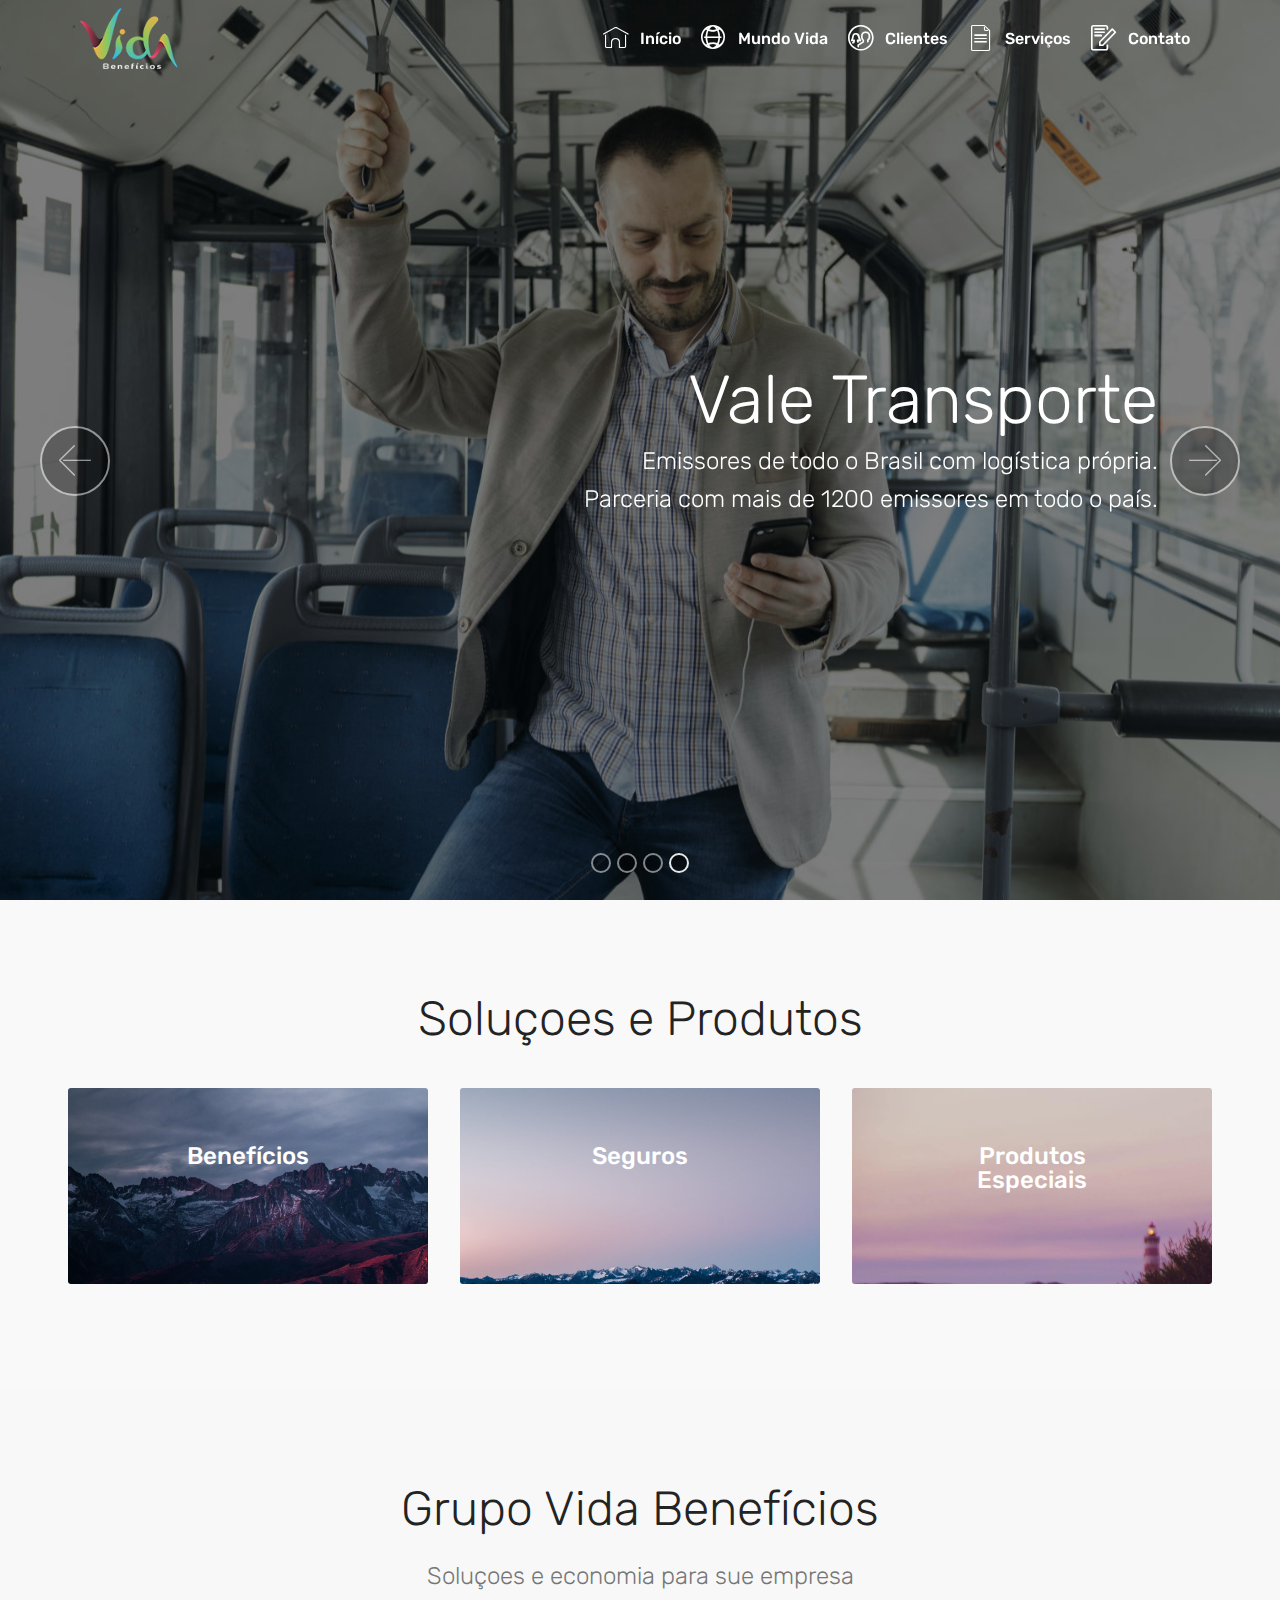
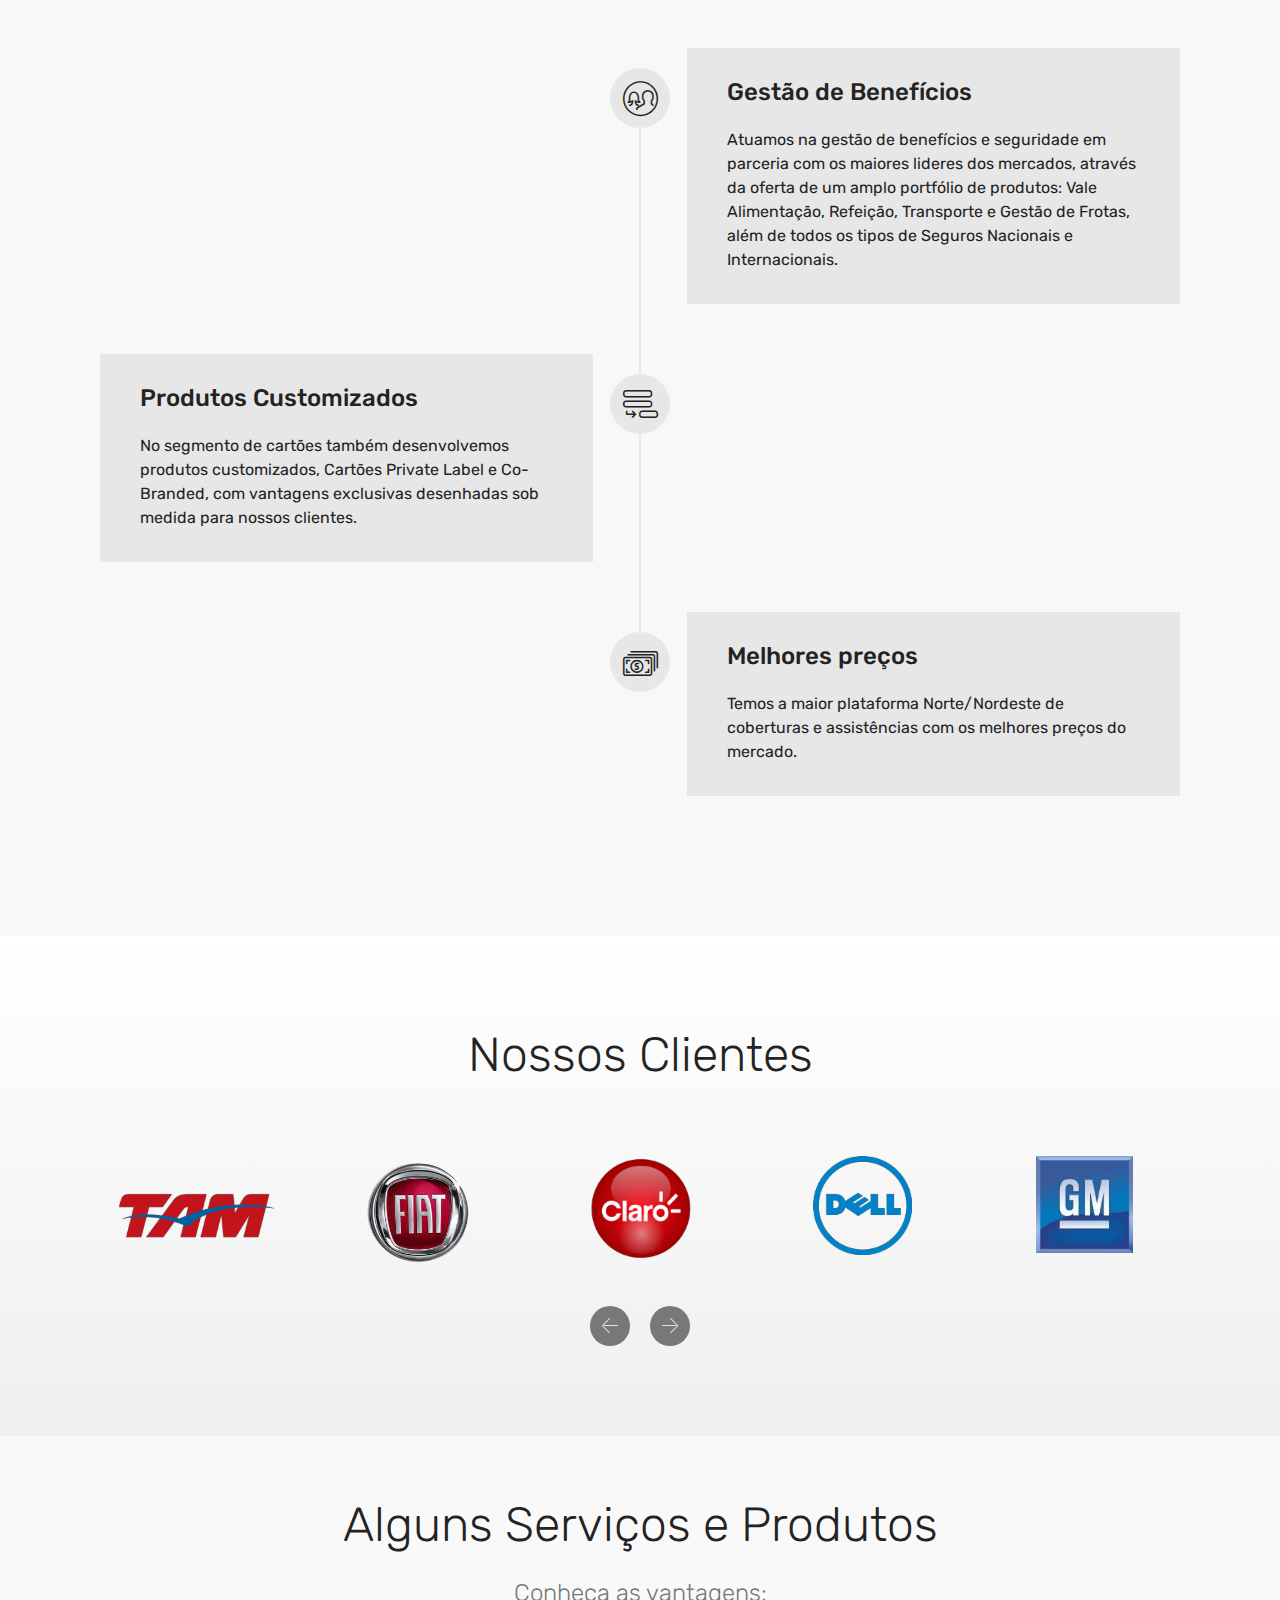
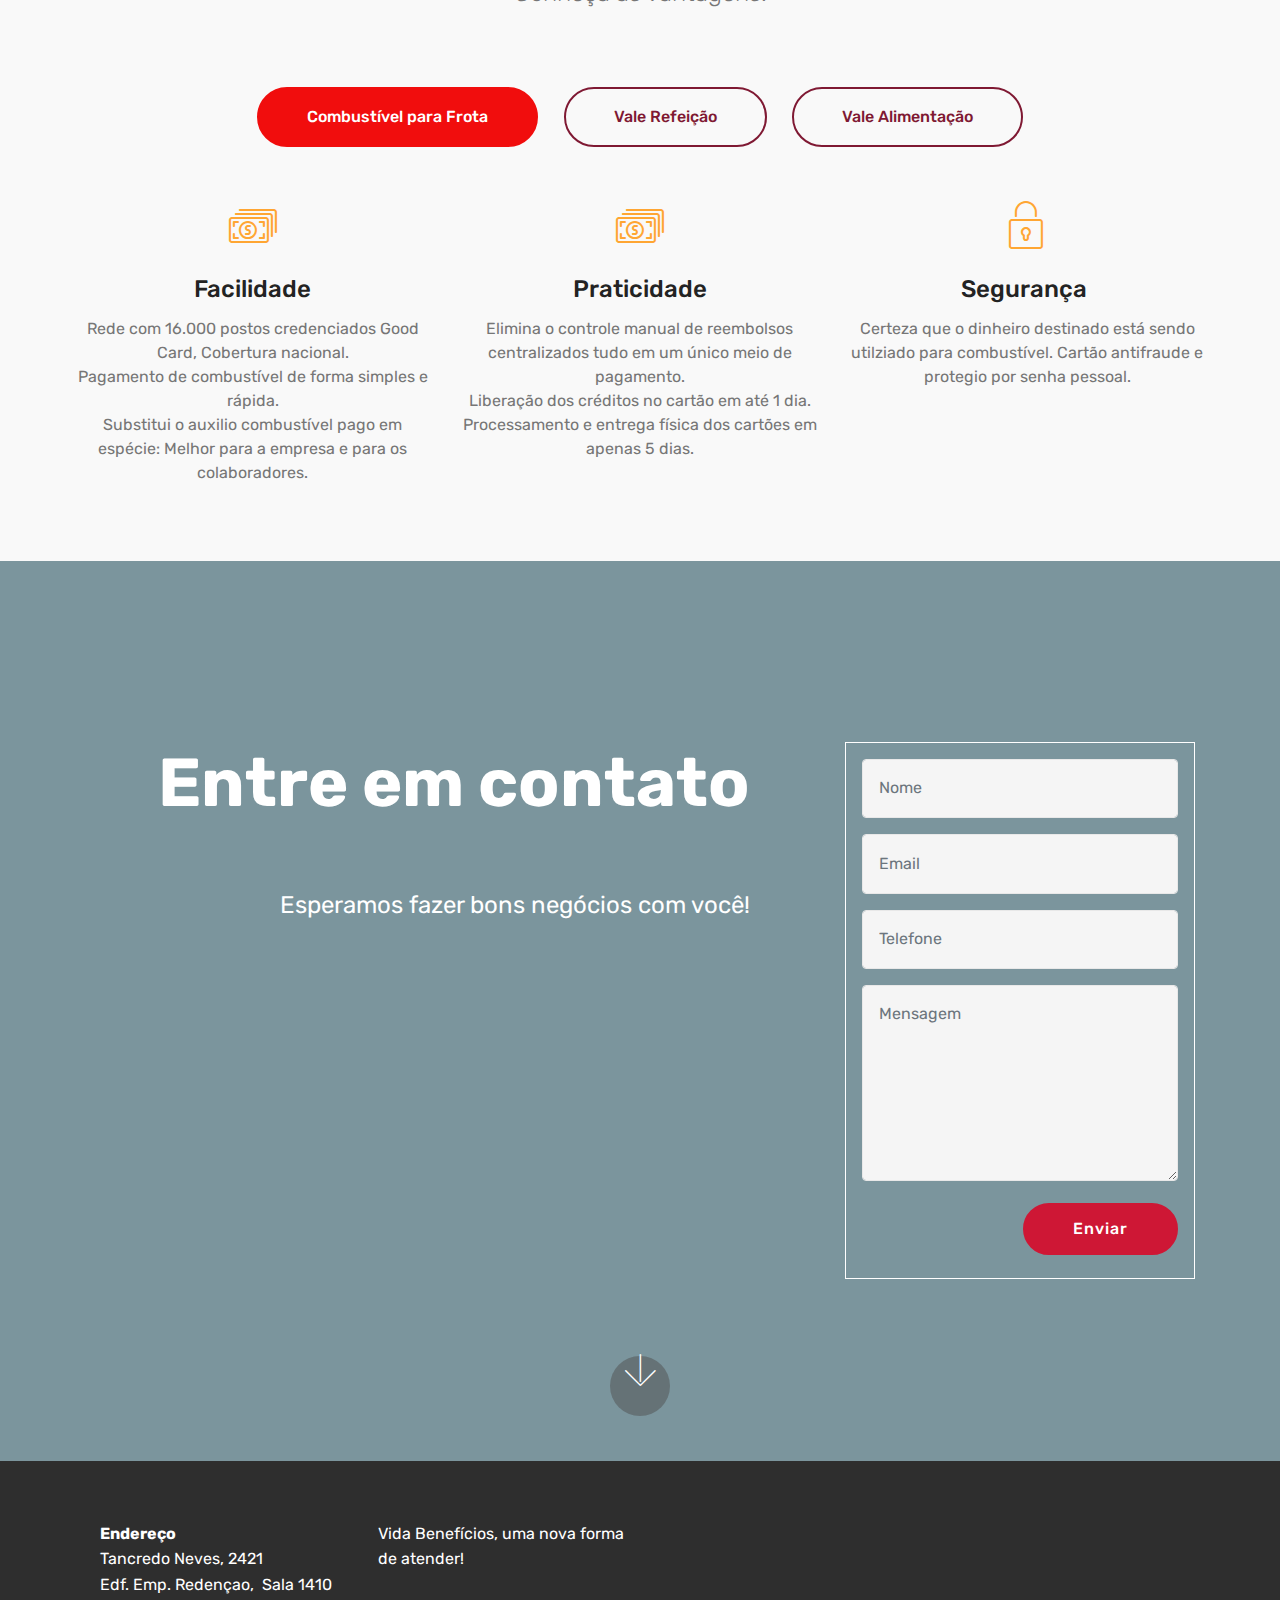
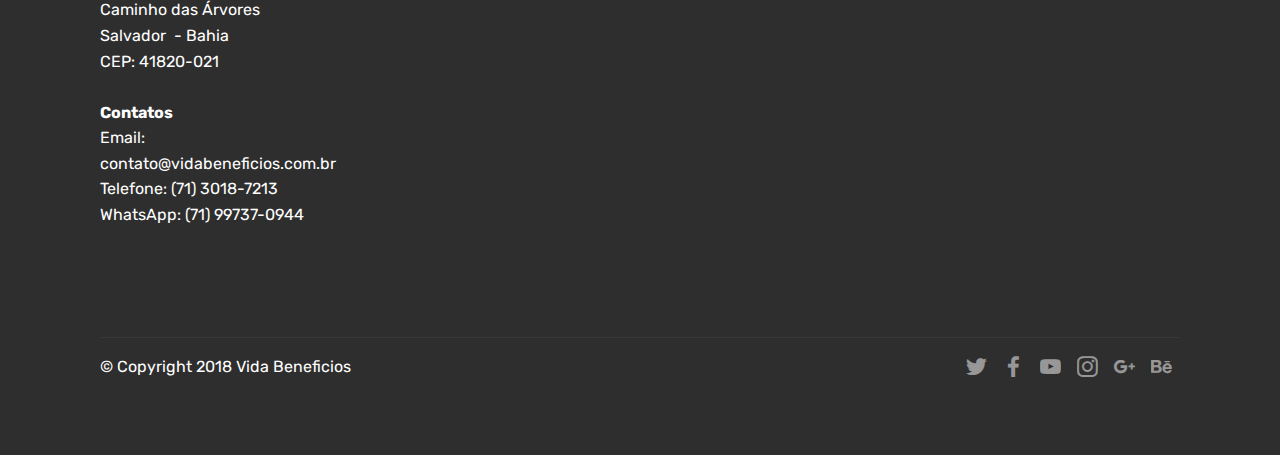
==== index.html @ 00f21906 "Remoção do nome ticket" ====
<!DOCTYPE html>
<html >
<head>
  <meta charset="UTF-8">
  <meta http-equiv="X-UA-Compatible" content="IE=edge">
  <meta name="viewport" content="width=device-width, initial-scale=1, minimum-scale=1">
  <link rel="shortcut icon" href="assets/images/logo-122x75.png" type="image/x-icon">
  <meta name="description" content="">
  <title>Inicio</title>
  <link rel="stylesheet" href="assets/web/assets/icons-bold/icons-bold.css">
  <link rel="stylesheet" href="assets/web/assets/icons/icons.css">
  <link rel="stylesheet" href="assets/tether/tether.min.css">
  <link rel="stylesheet" href="assets/bootstrap/css/bootstrap.min.css">
  <link rel="stylesheet" href="assets/bootstrap/css/bootstrap-grid.min.css">
  <link rel="stylesheet" href="assets/bootstrap/css/bootstrap-reboot.min.css">
  <link rel="stylesheet" href="assets/dropdown/css/style.css">
  <link rel="stylesheet" href="assets/socicon/css/styles.css">
  <link rel="stylesheet" href="assets/theme/css/style.css">
  <link rel="stylesheet" href="assets/css/mbr-additional.css" type="text/css">
  
  
  
</head>
<body>
  <section class="menu cid-qPnY74WoEa" once="menu" id="menu1-e">

    

    <nav class="navbar navbar-expand beta-menu navbar-dropdown align-items-center navbar-fixed-top navbar-toggleable-sm bg-color transparent">
        <button class="navbar-toggler navbar-toggler-right" type="button" data-toggle="collapse" data-target="#navbarSupportedContent" aria-controls="navbarSupportedContent" aria-expanded="false" aria-label="Toggle navigation">
            <div class="hamburger">
                <span></span>
                <span></span>
                <span></span>
                <span></span>
            </div>
        </button>
        <div class="menu-logo">
            <div class="navbar-brand">
                <span class="navbar-logo">
                    <a href="https://www.vidabeneficios.com">
                         <img src="assets/images/logo-122x75.png" alt="Vida Beneficios" title="" style="height: 3.8rem;">
                    </a>
                </span>
                
            </div>
        </div>
        <div class="collapse navbar-collapse" id="navbarSupportedContent">
            <ul class="navbar-nav nav-dropdown nav-right" data-app-modern-menu="true"><li class="nav-item">
                    <a class="nav-link link text-white display-7" href="#top"><span class="mbri-home mbr-iconfont mbr-iconfont-btn"></span>
                        Início</a>
                </li>
                   
                    <li class="nav-item">
                        <a class="nav-link link text-white display-7" href="index.html#features13-q">
                            <span class="mbrib-globe-2 mbr-iconfont mbr-iconfont-btn"></span>
                        Mundo Vida
                        </a>
                    </li>
                        <li class="nav-item">
                            <a class="nav-link link text-white display-7" href="index.html#clients-t">
                                <span class="mbrib-users mbr-iconfont mbr-iconfont-btn"></span>
                                    Clientes
                            </a>
                        </li>
                         <li class="nav-item">
                        <a class="nav-link link text-white display-7" href="index.html#tabs3-x">
                            <span class="mbri-file mbr-iconfont mbr-iconfont-btn"></span>
                                Serviços
                        </a>
                        </li>
                        <li class="nav-item"><a class="nav-link link text-white display-7" href="index.html#header15-k">
                            <span class="mbrib-edit mbr-iconfont mbr-iconfont-btn"></span>
                             Contato</a>
                        </li>
            </ul>
            
        </div>
    </nav>
</section>

<section class="engine"><a href="#">mobile website builder</a></section><section class="carousel slide cid-qRk2TfQdIG" data-interval="false" id="slider1-z">

    

    <div class="full-screen"><div class="mbr-slider slide carousel" data-pause="true" data-keyboard="false" data-ride="carousel" data-interval="4000"><ol class="carousel-indicators"><li data-app-prevent-settings="" data-target="#slider1-z" data-slide-to="0"></li><li data-app-prevent-settings="" data-target="#slider1-z" data-slide-to="1"></li><li data-app-prevent-settings="" data-target="#slider1-z" data-slide-to="2"></li><li data-app-prevent-settings="" data-target="#slider1-z" class=" active" data-slide-to="3"></li></ol><div class="carousel-inner" role="listbox"><div class="carousel-item slider-fullscreen-image" data-bg-video-slide="false" style="background-image: url(assets/images/seguros-2000x1125.jpg);"><div class="container container-slide"><div class="image_wrapper"><div class="mbr-overlay"></div><img src="assets/images/seguros-2000x1125.jpg"><div class="carousel-caption justify-content-center"><div class="col-10 align-right"><h2 class="mbr-fonts-style display-1">Seguros</h2><p class="lead mbr-text mbr-fonts-style display-5">Pessoas e Benefícios entre outros.</p></div></div></div></div></div><div class="carousel-item slider-fullscreen-image" data-bg-video-slide="false" style="background-image: url(assets/images/refeicao-1-2000x1333.jpg);"><div class="container container-slide"><div class="image_wrapper"><div class="mbr-overlay"></div><img src="assets/images/refeicao-1-2000x1333.jpg"><div class="carousel-caption justify-content-center"><div class="col-10 align-right"><h2 class="mbr-fonts-style display-1">Vale Refeição</h2><p class="lead mbr-text mbr-fonts-style display-5">Praticidade e pontualidade<br></p></div></div></div></div></div><div class="carousel-item slider-fullscreen-image" data-bg-video-slide="false" style="background-image: url(assets/images/alimentacao-2-2000x1333.jpg);"><div class="container container-slide"><div class="image_wrapper"><div class="mbr-overlay"></div><img src="assets/images/alimentacao-2-2000x1333.jpg"><div class="carousel-caption justify-content-center"><div class="col-10 align-right"><h2 class="mbr-fonts-style display-1">Vale Alimentação</h2><p class="lead mbr-text mbr-fonts-style display-5">Auxílio para determinar o valor pelo acordo sindical da categoria</p></div></div></div></div></div><div class="carousel-item slider-fullscreen-image active" data-bg-video-slide="false" style="background-image: url(assets/images/transporte-2000x1333.jpg);"><div class="container container-slide"><div class="image_wrapper"><div class="mbr-overlay"></div><img src="assets/images/transporte-2000x1333.jpg"><div class="carousel-caption justify-content-center"><div class="col-10 align-right"><h2 class="mbr-fonts-style display-1">Vale Transporte</h2><p class="lead mbr-text mbr-fonts-style display-5">Emissores de todo o Brasil com logística própria.<br>Parceria com mais de 1200 emissores em todo o país.<br></p></div></div></div></div></div></div><a data-app-prevent-settings="" class="carousel-control carousel-control-prev" role="button" data-slide="prev" href="#slider1-z"><span aria-hidden="true" class="mbri-left mbr-iconfont"></span><span class="sr-only">Previous</span></a><a data-app-prevent-settings="" class="carousel-control carousel-control-next" role="button" data-slide="next" href="#slider1-z"><span aria-hidden="true" class="mbri-right mbr-iconfont"></span><span class="sr-only">Next</span></a></div></div>

</section>

<section class="features13 cid-qQxhM2yJDc" id="features13-q">

    

    
    <div class="container">
        <h2 class="mbr-section-title pb-3 mbr-fonts-style display-2">
            Soluçoes e Produtos</h2>

        <div class="media-container-row container">
            <div class="card col-12 col-md-6 p-5 m-3 align-center col-lg-4">
                <div class="card-img">
                    <img src="assets/images/jumbotron.jpg" alt="Beneficio">
                </div>
                <h4 class="card-title py-2 mbr-fonts-style display-5">
                    Benefícios
                <div><br></div></h4>
                <p class="mbr-text mbr-fonts-style display-7"></p>
            </div>
            <div class="card col-12 col-md-6 p-5 m-3 align-center col-lg-4">
                <div class="card-img">
                    <img src="assets/images/jumbotron2.jpg" alt="Seguros">
                </div>
                <h4 class="card-title py-2 mbr-fonts-style display-5">
                    Seguros
                <div><br></div></h4>
                <p class="mbr-text mbr-fonts-style display-7"></p>
            </div>
            <div class="card col-12 col-md-6 p-5 m-3 align-center col-lg-4">
                <div class="card-img">
                    <img src="assets/images/background5.jpg" alt="Produtos">
                </div>
                <h4 class="card-title py-2 mbr-fonts-style display-5">
                    Produtos
                <div>Especiais</div><div><br></div></h4>
                <p class="mbr-text mbr-fonts-style display-7"></p>
            </div>    
        </div>
</div></section>

<section class="timeline2 cid-qRjELndJXx" id="timeline2-w">

    

    

    <div class="container align-center">
        <h2 class="mbr-section-title pb-3 mbr-fonts-style display-2">Grupo Vida Benefícios</h2>
        <h3 class="mbr-section-subtitle pb-5 mbr-fonts-style display-5">
            Soluçoes e economia para sue empresa</h3>

        <div class="container timelines-container" mbri-timelines="">
            <div class="row timeline-element reverse separline">      
                <span class="iconsBackground">
                    <span class="mbr-iconfont mbri-users"></span>
                </span>          
                <div class="col-xs-12 col-md-6 align-left">
                    <div class="timeline-text-content">
                        <h4 class="mbr-timeline-title pb-3 mbr-fonts-style display-5">
                            Gestão de Benefícios</h4>
                        <p class="mbr-timeline-text mbr-fonts-style display-7">Atuamos na gestão de benefícios e seguridade em parceria com os  maiores lideres dos mercados, através da oferta de um amplo portfólio de produtos: Vale Alimentação, Refeição, Transporte e Gestão de Frotas, além de todos os tipos de Seguros Nacionais e Internacionais.<br></p>
                     </div>
                </div>
            </div>

            <div class="row timeline-element  separline">
                <span class="iconsBackground">
                    <span class="mbr-iconfont mbri-add-submenu"></span>
                </span>
                <div class="col-xs-12 col-md-6 align-left ">
                    <div class="timeline-text-content">
                        <h4 class="mbr-timeline-title pb-3 mbr-fonts-style display-5">
                            Produtos Customizados</h4>
                        <p class="mbr-timeline-text mbr-fonts-style display-7">No segmento de cartões também desenvolvemos produtos customizados,  Cartões Private Label e Co-Branded, com vantagens exclusivas desenhadas sob medida para nossos clientes.<br></p>
                    </div>
                </div>
            </div> 

            <div class="row timeline-element reverse">
                <span class="iconsBackground">
                    <span class="mbr-iconfont mbri-cash"></span>
                </span>
                <div class="col-xs-12 col-md-6 align-left">
                    <div class="timeline-text-content">
                        <h4 class="mbr-timeline-title pb-3 mbr-fonts-style display-5">
                            Melhores preços</h4>      
                        <p class="mbr-timeline-text mbr-fonts-style display-7">Temos a maior plataforma Norte/Nordeste de coberturas e assistências com os melhores preços do mercado.<br></p>
                    </div>
                </div>
            </div>

            

            

            

            

            

            

            

            

            
        </div>
    </div>
</section>

<section class="clients cid-qRjDb5ZYO0" id="clients-t">
      

    
        <div class="container mb-5">
            <div class="media-container-row">
                <div class="col-12 align-center">
                    <h2 class="mbr-section-title pb-3 mbr-fonts-style display-2">
                        Nossos Clientes</h2>
                    <h3 class="mbr-section-subtitle mbr-light mbr-fonts-style display-5"></h3>
                </div>
            </div>
        </div>

    <div class="container">
        <div class="carousel slide" data-ride="carousel" role="listbox">
            <div class="carousel-inner" data-visible="5">
                
                
                
                
                
            <div class="carousel-item ">
                    <div class="media-container-row">
                        <div class="col-md-12">
                            <div class="wrap-img ">
                                <img src="assets/images/tam.png" class="img-responsive clients-img">
                            </div>
                        </div>
                    </div>
                </div><div class="carousel-item ">
                    <div class="media-container-row">
                        <div class="col-md-12">
                            <div class="wrap-img ">
                                <img src="assets/images/fiat.png" class="img-responsive clients-img">
                            </div>
                        </div>
                    </div>
                </div><div class="carousel-item ">
                    <div class="media-container-row">
                        <div class="col-md-12">
                            <div class="wrap-img ">
                                <img src="assets/images/claro.png" class="img-responsive clients-img">
                            </div>
                        </div>
                    </div>
                </div><div class="carousel-item ">
                    <div class="media-container-row">
                        <div class="col-md-12">
                            <div class="wrap-img ">
                                <img src="assets/images/dell.png" class="img-responsive clients-img">
                            </div>
                        </div>
                    </div>
                </div><div class="carousel-item ">
                    <div class="media-container-row">
                        <div class="col-md-12">
                            <div class="wrap-img ">
                                <img src="assets/images/gm.png" class="img-responsive clients-img">
                            </div>
                        </div>
                    </div>
                </div></div>
            <div class="carousel-controls">
                <a data-app-prevent-settings="" class="carousel-control carousel-control-prev" role="button" data-slide="prev">
                    <span aria-hidden="true" class="mbri-left mbr-iconfont"></span>
                    <span class="sr-only">Previous</span>
                </a>
                <a data-app-prevent-settings="" class="carousel-control carousel-control-next" role="button" data-slide="next">
                    <span aria-hidden="true" class="mbri-right mbr-iconfont"></span>
                    <span class="sr-only">Next</span>
                </a>
            </div>
        </div>
    </div>
</section>

<section class="tabs3 cid-qRjL0CGWgd" id="tabs3-x">

    

    

    <div class="container">
        <h2 class="mbr-section-title align-center pb-3 mbr-fonts-style display-2">
           Alguns Serviços e Produtos</h2>
        <h3 class="mbr-section-subtitle  display-5 align-center mbr-light mbr-fonts-style">Conheça as vantagens:</h3>
    </div>
    <div class="container-fluid">
        <div class="row tabcont">
            <ul class="nav nav-tabs pt-3 mt-5" role="tablist">
                <li class="nav-item mbr-fonts-style"><a class="nav-link display-7" role="tab" data-toggle="tab" href="#tabs3-x_tab0" aria-selected="false">Combustível para Frota<br></a></li>
                <li class="nav-item mbr-fonts-style"><a class="nav-link display-7" role="tab" data-toggle="tab" href="#tabs3-x_tab1" aria-selected="false">
                        Vale Refeição</a></li>
                <li class="nav-item mbr-fonts-style"><a class="nav-link active show display-7" role="tab" data-toggle="tab" href="#tabs3-x_tab2" aria-selected="true">
                        Vale Alimentação</a></li>
                
                
                
            </ul>
        </div>
    </div>

    <div class="container">
        <div class="row px-1">
            <div class="tab-content">
                <div id="tab1" class="tab-pane in active mbr-table" role="tabpanel">
                    <div class="row tab-content-row">
                        <div class="col-xs-12 col-md-6 col-lg-4">
                            <div class="card-img ">
                                <span class="mbr-iconfont mbri-cash" style="color: rgb(255, 166, 51);"></span>
                            </div>
                            <h4 class="mbr-element-title  align-center mbr-fonts-style pb-2 display-5">
                                Facilidade
                            </h4>
                            <p class="mbr-section-text  align-center mbr-fonts-style display-7">Rede com 16.000 postos credenciados Good Card, Cobertura nacional.<br>Pagamento de combustível de forma simples e rápida.<br>Substitui o auxilio combustível pago em espécie: Melhor para a empresa e para os colaboradores.</p>
                        </div>

                        <div class="col-xs-12 col-md-6 col-lg-4">
                            <div class="card-img ">
                                <span class="mbr-iconfont mbri-cash" style="color: rgb(255, 166, 51);"></span>
                            </div>
                            <h4 class="mbr-element-title  align-center mbr-fonts-style pb-2 display-5">
                                Praticidade
                            </h4>
                            <p class="mbr-section-text  align-center mbr-fonts-style display-7">Elimina o controle manual de reembolsos centralizados tudo em um único meio de pagamento.<br>Liberação dos créditos no cartão em até 1 dia.<br>Processamento e entrega física dos cartões em apenas 5 dias.</p>
                        </div>

                        <div class="col-xs-12 col-md-6 col-lg-4">
                            <div class="card-img ">
                                <span class="mbr-iconfont mbri-lock" style="color: rgb(255, 166, 51);"></span>
                            </div>
                            <h4 class="mbr-element-title  align-center mbr-fonts-style pb-2 display-5">Segurança&nbsp;</h4>
                            <p class="mbr-section-text  align-center mbr-fonts-style display-7">
                                Certeza que o dinheiro destinado está sendo utilziado para combustível. Cartão antifraude e protegio por senha pessoal.
                            </p>
                        </div>

                        
                    </div>
                </div>

                <div id="tab2" class="tab-pane  mbr-table" role="tabpanel">
                    <div class="row tab-content-row">
                        <div class="col-xs-12 col-md-6 col-lg-4">
                            <div class="card-img ">
                                <span class="mbr-iconfont mbrib-globe-2" style="color: rgb(204, 41, 82);"></span>
                            </div>
                            <h4 class="mbr-element-title  align-center mbr-fonts-style pb-2 display-5">Maior cobertura</h4>
                            <p class="mbr-section-text  align-center mbr-fonts-style display-7">Ampla rede credenciada da Ticket: em 97% das cidades do Brasil<br></p>
                        </div>

                        <div class="col-xs-12 col-md-6 col-lg-4">
                            <div class="card-img ">
                                <span class="mbr-iconfont mbri-edit" style="color: rgb(204, 41, 82);"></span>
                            </div>
                            <h4 class="mbr-element-title  align-center mbr-fonts-style pb-2 display-5">
                                Controle</h4>
                            <p class="mbr-section-text  align-center mbr-fonts-style display-7">Total controle dos créditos<br>Benefícios do PAT (Redução de até 4% do IR PJ, regime de lucro real)<br></p>
                        </div>

                        <div class="col-xs-12 col-md-6 col-lg-4">
                            <div class="card-img ">
                                <span class="mbr-iconfont mbri-magic-stick" style="color: rgb(204, 41, 82);"></span>
                            </div>
                            <h4 class="mbr-element-title  align-center mbr-fonts-style pb-2 display-5">Praticidade&nbsp;</h4>
                            <p class="mbr-section-text  align-center mbr-fonts-style display-7">Praticidade e pontualidade.<br>Agilidade e segurança.<br><br></p>
                        </div>

                        
                    </div>
                </div>

                <div id="tab3" class="tab-pane  mbr-table" role="tabpanel">
                    <div class="row tab-content-row">
                        <div class="col-xs-12 col-md-6 col-lg-4">
                            <div class="card-img ">
                                <span class="mbr-iconfont mbrib-globe" style="color: rgb(6, 169, 19);"></span>
                            </div>
                            <h4 class="mbr-element-title  align-center mbr-fonts-style pb-2 display-5">Rede Nacional</h4>
                            <p class="mbr-section-text  align-center mbr-fonts-style display-7">Rede nacional da Ticket com 97% de aceitação no Brasil.<br></p>
                        </div>

                        <div class="col-xs-12 col-md-6 col-lg-4">
                            <div class="card-img ">
                                <span class="mbr-iconfont mbri-success" style="color: rgb(6, 169, 19);"></span>
                            </div>
                            <h4 class="mbr-element-title  align-center mbr-fonts-style pb-2 display-5">
                                Simplicidade
                            </h4>
                            <p class="mbr-section-text  align-center mbr-fonts-style display-7">Simplicidade para solicitar o cartão no Portal VB.<br>Valor mensal de acordo com a necessidade da empresa<br></p>
                        </div>

                        <div class="col-xs-12 col-md-6 col-lg-4">
                            <div class="card-img ">
                                <span class="mbr-iconfont mbri-sale" style="color: rgb(6, 169, 19);"></span>
                            </div>
                            <h4 class="mbr-element-title  align-center mbr-fonts-style pb-2 display-5">
                                Liberdade e Economia</h4>
                            <p class="mbr-section-text  align-center mbr-fonts-style display-7">Liberdade de escolha de acordo com as preferências.<br>Economia com impostos e logística de cestas básicas<br></p>
                        </div>

                        
                    </div>
                </div>

                <div id="tab4" class="tab-pane  mbr-table" role="tabpanel">
                    <div class="row tab-content-row">
                        <div class="col-xs-12 col-md-6 col-lg-4">
                            <div class="card-img ">
                                <span class="mbri-responsive mbr-iconfont"></span>
                            </div>
                            <h4 class="mbr-element-title  align-center mbr-fonts-style pb-2 display-5">
                                MOBILE FRIENDLY
                            </h4>
                            <p class="mbr-section-text  align-center mbr-fonts-style display-7">
                            </p>
                        </div>

                        <div class="col-xs-12 col-md-6 col-lg-4">
                            <div class="card-img ">
                                <span class="mbri-responsive mbr-iconfont"></span>
                            </div>
                            <h4 class="mbr-element-title  align-center mbr-fonts-style pb-2 display-5">
                                MOBILE FRIENDLY
                            </h4>
                            <p class="mbr-section-text  align-center mbr-fonts-style display-7">
                            </p>
                        </div>

                        <div class="col-xs-12 col-md-6 col-lg-4">
                            <div class="card-img ">
                                <span class="mbri-responsive mbr-iconfont"></span>
                            </div>
                            <h4 class="mbr-element-title  align-center mbr-fonts-style pb-2 display-5">
                                MOBILE FRIENDLY
                            </h4>
                            <p class="mbr-section-text  align-center mbr-fonts-style display-7">
                            </p>
                        </div>

                        
                    </div>
                </div>

                <div id="tab5" class="tab-pane  mbr-table" role="tabpanel">
                    <div class="row tab-content-row">
                        <div class="col-xs-12 col-md-6 col-lg-4">
                            <div class="card-img ">
                                <span class="mbri-bootstrap mbr-iconfont"></span>
                            </div>
                            <h4 class="mbr-element-title  align-center mbr-fonts-style pb-2 display-5">
                                IT'S EASY AND SIMPLE
                            </h4>
                            <p class="mbr-section-text  align-center mbr-fonts-style display-7">
                            </p>
                        </div>

                        <div class="col-xs-12 col-md-6 col-lg-4">
                            <div class="card-img ">
                                <span class="mbri-bootstrap mbr-iconfont"></span>
                            </div>
                            <h4 class="mbr-element-title  align-center mbr-fonts-style pb-2 display-5">
                                IT'S EASY AND SIMPLE
                            </h4>
                            <p class="mbr-section-text  align-center mbr-fonts-style display-7">
                            </p>
                        </div>

                        <div class="col-xs-12 col-md-6 col-lg-4">
                            <div class="card-img ">
                                <span class="mbri-bootstrap mbr-iconfont"></span>
                            </div>
                            <h4 class="mbr-element-title  align-center mbr-fonts-style pb-2 display-5">
                                IT'S EASY AND SIMPLE
                            </h4>
                            <p class="mbr-section-text  align-center mbr-fonts-style display-7">
                            </p>
                        </div>

                        
                    </div>
                </div>

                <div id="tab6" class="tab-pane  mbr-table" role="tabpanel">
                    <div class="row tab-content-row">
                        <div class="col-xs-12 col-md-6 col-lg-4">
                            <div class="card-img ">
                                <span class="mbri-extension mbr-iconfont"></span>
                            </div>
                            <h4 class="mbr-element-title  align-center mbr-fonts-style pb-2 display-5">
                                TRENDY WEBSITE BLOCKS
                            </h4>
                            <p class="mbr-section-text  align-center mbr-fonts-style display-7">
                            </p>
                        </div>

                        <div class="col-xs-12 col-md-6 col-lg-4">
                            <div class="card-img ">
                                <span class="mbri-extension mbr-iconfont"></span>
                            </div>
                            <h4 class="mbr-element-title  align-center mbr-fonts-style pb-2 display-5">
                                TRENDY WEBSITE BLOCKS
                            </h4>
                            <p class="mbr-section-text  align-center mbr-fonts-style display-7">
                            </p>
                        </div>

                        <div class="col-xs-12 col-md-6 col-lg-4">
                            <div class="card-img ">
                                <span class="mbri-extension mbr-iconfont"></span>
                            </div>
                            <h4 class="mbr-element-title  align-center mbr-fonts-style pb-2 display-5">
                                TRENDY WEBSITE BLOCKS
                            </h4>
                            <p class="mbr-section-text  align-center mbr-fonts-style display-7">

                            </p>
                        </div>

                        
                    </div>
                </div>
            </div>
        </div>
    </div>
</section>

<section class="cid-qQwwdHPAoP mbr-fullscreen mbr-parallax-background" id="header15-k">

    

    <div class="mbr-overlay" style="opacity: 0.5; background-color: rgb(7, 59, 76);"></div>

    <div class="container align-right">
<div class="row">
    <div class="mbr-white col-lg-8 col-md-7 content-container">
        <h1 class="mbr-section-title mbr-bold pb-3 mbr-fonts-style display-1">
            Entre em contato</h1>
        <p class="mbr-text pb-3 mbr-fonts-style display-5"><br>Esperamos fazer bons negócios com você!</p>
    </div>
    <div class="col-lg-4 col-md-5">
    <div class="form-container">
        <div class="media-container-column" data-form-type="formoid">
            <div data-form-alert="" hidden="" class="align-center">Obrigado por preencher o formulário!</div>
            <form class="mbr-form" action="https://vidabeneficios.com.br" method="post" data-form-title="Vida Beneficios Form"><input type="hidden" name="email" data-form-email="true" value="DpchX6f7ASmWpbLEkkHXcbRr88u2IjInnM48CIx/X1NZKWbzacIngFJFgMNvlPanppEsogp63wWlE4p5gF1heLyg+1ru3loF5JCnd3ah8iB8CYbkJFl2FQw4HRWTO69s" data-form-field="Email">
                <div data-for="name">
                    <div class="form-group">
                        <input type="text" class="form-control px-3" name="name" data-form-field="Name" placeholder="Nome" required="" id="name-header15-k">
                    </div>
                </div>
                <div data-for="email">
                    <div class="form-group">
                        <input type="email" class="form-control px-3" name="email" data-form-field="Email" placeholder="Email" required="" id="email-header15-k">
                    </div>
                </div>
                <div data-for="phone">
                    <div class="form-group">
                        <input type="tel" class="form-control px-3" name="phone" data-form-field="Phone" placeholder="Telefone" id="phone-header15-k">
                    </div>
                </div>
                <div class="form-group" data-for="message">
                    <textarea type="text" class="form-control px-3" name="message" rows="7" placeholder="Mensagem" data-form-field="Message" id="message-header15-k"></textarea>
                </div>
                <span class="input-group-btn"><button href="" type="submit" class="btn btn-secondary btn-form display-4">Enviar</button></span>
            </form>
        </div>
    </div>
    </div>
</div>
    </div>
    <div class="mbr-arrow hidden-sm-down" aria-hidden="true">
        <a href="#next">
            <i class="mbri-down mbr-iconfont"></i>
        </a>
    </div>
</section>

<section class="cid-qQxegfPZru" id="footer2-p">

    <div class="container">
        <div class="media-container-row content mbr-white">
            <div class="col-12 col-md-3 mbr-fonts-style display-7">
                <p class="mbr-text"><strong>Endereço</strong><br>Tancredo Neves, 2421<br>Edf. Emp. Redençao, &nbsp;Sala 1410<br>Caminho das Árvores<br>Salvador &nbsp;- Bahia<br>CEP: 41820-021 &nbsp; &nbsp; &nbsp; &nbsp; &nbsp; &nbsp; &nbsp; &nbsp; &nbsp; &nbsp; &nbsp;<br><br><strong>Contatos</strong><br>Email: contato@vidabeneficios.com.br Telefone: (71) 3018-7213 &nbsp; &nbsp; &nbsp; &nbsp; &nbsp; &nbsp; &nbsp; &nbsp;&nbsp;<br>WhatsApp: (71) 99737-0944</p>
            </div>
            <div class="col-12 col-md-3 mbr-fonts-style display-7">
                <p class="mbr-text">Vida Benefícios, uma nova forma de atender!</p>
            </div>
            <div class="col-12 col-md-6">
                <div class="google-map"><iframe frameborder="0" style="border:0" src="https://www.google.com/maps/embed/v1/place?key=AIzaSyA0Dx_boXQiwvdz8sJHoYeZNVTdoWONYkU&amp;q=place_id:ChIJG4_1vhobFgcRNI5hrfa5WrQ" allowfullscreen=""></iframe></div>
            </div>
        </div>
        <div class="footer-lower">
            <div class="media-container-row">
                <div class="col-sm-12">
                    <hr>
                </div>
            </div>
            <div class="media-container-row mbr-white">
                <div class="col-sm-6 copyright">
                    <p class="mbr-text mbr-fonts-style display-7">
                        © Copyright 2018 Vida Beneficios&nbsp;</p>
                </div>
                <div class="col-md-6">
                    <div class="social-list align-right">
                        <div class="soc-item">
                            <a href="https://twitter.com/vidabeneficios" target="_blank">
                                <span class="socicon-twitter socicon mbr-iconfont mbr-iconfont-social"></span>
                            </a>
                        </div>
                        <div class="soc-item">
                            <a href="https://www.facebook.com/pages/vidabeneficios" target="_blank">
                                <span class="socicon-facebook socicon mbr-iconfont mbr-iconfont-social"></span>
                            </a>
                        </div>
                        <div class="soc-item">
                            <a href="https://www.youtube.com/c/vidabeneficios" target="_blank">
                                <span class="socicon-youtube socicon mbr-iconfont mbr-iconfont-social"></span>
                            </a>
                        </div>
                        <div class="soc-item">
                            <a href="https://instagram.com/vidabeneficios" target="_blank">
                                <span class="socicon-instagram socicon mbr-iconfont mbr-iconfont-social"></span>
                            </a>
                        </div>
                        <div class="soc-item">
                            <a href="https://plus.google.com/u/0/+vidabeneficios" target="_blank">
                                <span class="socicon-googleplus socicon mbr-iconfont mbr-iconfont-social"></span>
                            </a>
                        </div>
                        <div class="soc-item">
                            <a href="https://www.behance.net/vidabeneficios" target="_blank">
                                <span class="socicon-behance socicon mbr-iconfont mbr-iconfont-social"></span>
                            </a>
                        </div>
                    </div>
                </div>
            </div>
        </div>
    </div>
</section>


  <script src="assets/web/assets/jquery/jquery.min.js"></script>
  <script src="assets/popper/popper.min.js"></script>
  <script src="assets/tether/tether.min.js"></script>
  <script src="assets/bootstrap/js/bootstrap.min.js"></script>
  <script src="assets/dropdown/js/script.min.js"></script>
  <script src="assets/touchswipe/jquery.touch-swipe.min.js"></script>
  <script src="assets/ytplayer/jquery.mb.ytplayer.min.js"></script>
  <script src="assets/smoothscroll/smooth-scroll.js"></script>
  <script src="assets/bootstrapcarouselswipe/bootstrap-carousel-swipe.js"></script>
  <script src="assets/mbr-clients-slider/mbr-clients-slider.js"></script>
  <script src="assets/mbr-tabs/mbr-tabs.js"></script>
  <script src="assets/parallax/jarallax.min.js"></script>
  <script src="assets/vimeoplayer/jquery.mb.vimeo_player.js"></script>
  <script src="assets/theme/js/script.js"></script>
  <script src="assets/formoid/formoid.min.js"></script>
  <script src="assets/slidervideo/script.js"></script>
  
  
</body>
</html>
---- assets/web/assets/icons-bold/icons-bold.css ----
@font-face {
  font-family: 'mobirise-icons-bold';
  src:  url('mobirise-icons-bold.eot?m1l4yr');
  src:  url('mobirise-icons-bold.eot?m1l4yr#iefix') format('embedded-opentype'),
    url('mobirise-icons-bold.ttf?m1l4yr') format('truetype'),
    url('mobirise-icons-bold.woff?m1l4yr') format('woff'),
    url('mobirise-icons-bold.svg?m1l4yr#mobirise-icons-bold') format('svg');
  font-weight: normal;
  font-style: normal;
}

[class^="mbrib-"], [class*="mbrib-"] {
  /* use !important to prevent issues with browser extensions that change fonts */
  font-family: 'mobirise-icons-bold' !important;
  speak: none;
  font-style: normal;
  font-weight: normal;
  font-variant: normal;
  text-transform: none;
  line-height: 1;

  /* Better Font Rendering =========== */
  -webkit-font-smoothing: antialiased;
  -moz-osx-font-smoothing: grayscale;
}

.mbrib-add-submenu:before {
  content: "\e900";
}
.mbrib-alert:before {
  content: "\e901";
}
.mbrib-align-center:before {
  content: "\e902";
}
.mbrib-align-justify:before {
  content: "\e903";
}
.mbrib-align-left:before {
  content: "\e904";
}
.mbrib-align-right:before {
  content: "\e905";
}
.mbrib-android:before {
  content: "\e906";
}
.mbrib-apple:before {
  content: "\e907";
}
.mbrib-arrow-down:before {
  content: "\e908";
}
.mbrib-arrow-next:before {
  content: "\e909";
}
.mbrib-arrow-prev:before {
  content: "\e90a";
}
.mbrib-arrow-up:before {
  content: "\e90b";
}
.mbrib-bold:before {
  content: "\e90c";
}
.mbrib-bookmark:before {
  content: "\e90d";
}
.mbrib-bootstrap:before {
  content: "\e90e";
}
.mbrib-briefcase:before {
  content: "\e90f";
}
.mbrib-browse:before {
  content: "\e910";
}
.mbrib-bulleted-list:before {
  content: "\e911";
}
.mbrib-calendar:before {
  content: "\e912";
}
.mbrib-camera:before {
  content: "\e913";
}
.mbrib-cart-add:before {
  content: "\e914";
}
.mbrib-cart-full:before {
  content: "\e915";
}
.mbrib-cash:before {
  content: "\e916";
}
.mbrib-change-style:before {
  content: "\e917";
}
.mbrib-chat:before {
  content: "\e918";
}
.mbrib-clock:before {
  content: "\e919";
}
.mbrib-close:before {
  content: "\e91a";
}
.mbrib-cloud:before {
  content: "\e91b";
}
.mbrib-code:before {
  content: "\e91c";
}
.mbrib-contact-form:before {
  content: "\e91d";
}
.mbrib-credit-card:before {
  content: "\e91e";
}
.mbrib-cursor-click:before {
  content: "\e91f";
}
.mbrib-cust-feedback:before {
  content: "\e920";
}
.mbrib-database:before {
  content: "\e921";
}
.mbrib-delivery:before {
  content: "\e922";
}
.mbrib-desktop:before {
  content: "\e923";
}
.mbrib-devices:before {
  content: "\e924";
}
.mbrib-down:before {
  content: "\e925";
}
.mbrib-download:before {
  content: "\e926";
}
.mbrib-drag-n-drop:before {
  content: "\e927";
}
.mbrib-drag-n-drop2:before {
  content: "\e928";
}
.mbrib-edit:before {
  content: "\e929";
}
.mbrib-edit2:before {
  content: "\e92a";
}
.mbrib-error:before {
  content: "\e92b";
}
.mbrib-extension:before {
  content: "\e92c";
}
.mbrib-features:before {
  content: "\e92d";
}
.mbrib-file:before {
  content: "\e92e";
}
.mbrib-flag:before {
  content: "\e92f";
}
.mbrib-folder:before {
  content: "\e930";
}
.mbrib-gift:before {
  content: "\e931";
}
.mbrib-github:before {
  content: "\e932";
}
.mbrib-globe-2:before {
  content: "\e933";
}
.mbrib-globe:before {
  content: "\e934";
}
.mbrib-growing-chart:before {
  content: "\e935";
}
.mbrib-hearth:before {
  content: "\e936";
}
.mbrib-help:before {
  content: "\e937";
}
.mbrib-home:before {
  content: "\e938";
}
.mbrib-hot-cup:before {
  content: "\e939";
}
.mbrib-idea:before {
  content: "\e93a";
}
.mbrib-image-gallery:before {
  content: "\e93b";
}
.mbrib-image-slider:before {
  content: "\e93c";
}
.mbrib-info:before {
  content: "\e93d";
}
.mbrib-italic:before {
  content: "\e93e";
}
.mbrib-key:before {
  content: "\e93f";
}
.mbrib-laptop:before {
  content: "\e940";
}
.mbrib-layers:before {
  content: "\e941";
}
.mbrib-left-right:before {
  content: "\e942";
}
.mbrib-left:before {
  content: "\e943";
}
.mbrib-letter:before {
  content: "\e944";
}
.mbrib-like:before {
  content: "\e945";
}
.mbrib-link:before {
  content: "\e946";
}
.mbrib-lock:before {
  content: "\e947";
}
.mbrib-login:before {
  content: "\e948";
}
.mbrib-logout:before {
  content: "\e949";
}
.mbrib-magic-stick:before {
  content: "\e94a";
}
.mbrib-map-pin:before {
  content: "\e94b";
}
.mbrib-menu:before {
  content: "\e94c";
}
.mbrib-mobile:before {
  content: "\e94d";
}
.mbrib-mobile2:before {
  content: "\e94e";
}
.mbrib-mobirise:before {
  content: "\e94f";
}
.mbrib-more-horizontal:before {
  content: "\e950";
}
.mbrib-more-vertical:before {
  content: "\e951";
}
.mbrib-music:before {
  content: "\e952";
}
.mbrib-new-file:before {
  content: "\e953";
}
.mbrib-numbered-list:before {
  content: "\e954";
}
.mbrib-opened-folder:before {
  content: "\e955";
}
.mbrib-pages:before {
  content: "\e956";
}
.mbrib-paper-plane:before {
  content: "\e957";
}
.mbrib-paperclip:before {
  content: "\e958";
}
.mbrib-photo:before {
  content: "\e959";
}
.mbrib-photos:before {
  content: "\e95a";
}
.mbrib-pin:before {
  content: "\e95b";
}
.mbrib-play:before {
  content: "\e95c";
}
.mbrib-plus:before {
  content: "\e95d";
}
.mbrib-preview:before {
  content: "\e95e";
}
.mbrib-print:before {
  content: "\e95f";
}
.mbrib-protect:before {
  content: "\e960";
}
.mbrib-question:before {
  content: "\e961";
}
.mbrib-quote-left:before {
  content: "\e962";
}
.mbrib-quote-right:before {
  content: "\e963";
}
.mbrib-redo:before {
  content: "\e964";
}
.mbrib-refresh:before {
  content: "\e965";
}
.mbrib-responsive:before {
  content: "\e966";
}
.mbrib-right:before {
  content: "\e967";
}
.mbrib-rocket:before {
  content: "\e968";
}
.mbrib-sad-face:before {
  content: "\e969";
}
.mbrib-sale:before {
  content: "\e96a";
}
.mbrib-save:before {
  content: "\e96b";
}
.mbrib-search:before {
  content: "\e96c";
}
.mbrib-setting:before {
  content: "\e96d";
}
.mbrib-setting2:before {
  content: "\e96e";
}
.mbrib-setting3:before {
  content: "\e96f";
}
.mbrib-share:before {
  content: "\e970";
}
.mbrib-shopping-bag:before {
  content: "\e971";
}
.mbrib-shopping-basket:before {
  content: "\e972";
}
.mbrib-shopping-cart:before {
  content: "\e973";
}
.mbrib-sites:before {
  content: "\e974";
}
.mbrib-smile-face:before {
  content: "\e975";
}
.mbrib-speed:before {
  content: "\e976";
}
.mbrib-star:before {
  content: "\e977";
}
.mbrib-success:before {
  content: "\e978";
}
.mbrib-sun:before {
  content: "\e979";
}
.mbrib-sun2:before {
  content: "\e97a";
}
.mbrib-tablet-vertical:before {
  content: "\e97b";
}
.mbrib-tablet:before {
  content: "\e97c";
}
.mbrib-target:before {
  content: "\e97d";
}
.mbrib-timer:before {
  content: "\e97e";
}
.mbrib-to-ftp:before {
  content: "\e97f";
}
.mbrib-to-local-drive:before {
  content: "\e980";
}
.mbrib-touch-swipe:before {
  content: "\e981";
}
.mbrib-touch:before {
  content: "\e982";
}
.mbrib-trash:before {
  content: "\e983";
}
.mbrib-underline:before {
  content: "\e984";
}
.mbrib-undo:before {
  content: "\e985";
}
.mbrib-unlink:before {
  content: "\e986";
}
.mbrib-unlock:before {
  content: "\e987";
}
.mbrib-up-down:before {
  content: "\e988";
}
.mbrib-up:before {
  content: "\e989";
}
.mbrib-update:before {
  content: "\e98a";
}
.mbrib-upload:before {
  content: "\e98b";
}
.mbrib-user:before {
  content: "\e98c";
}
.mbrib-user2:before {
  content: "\e98d";
}
.mbrib-users:before {
  content: "\e98e";
}
.mbrib-video-play:before {
  content: "\e98f";
}
.mbrib-video:before {
  content: "\e990";
}
.mbrib-watch:before {
  content: "\e991";
}
.mbrib-website-theme:before {
  content: "\e992";
}
.mbrib-wifi:before {
  content: "\e993";
}
.mbrib-windows:before {
  content: "\e994";
}
.mbrib-zoom-out:before {
  content: "\e995";
}
---- assets/web/assets/icons/icons.css ----
@font-face {
  font-family: 'MobiriseIcons';
  src:  url('mobirise-icons.eot?spat4u');
  src:  url('mobirise-icons.eot?spat4u#iefix') format('embedded-opentype'),
    url('mobirise-icons.ttf?spat4u') format('truetype'),
    url('mobirise-icons.woff?spat4u') format('woff'),
    url('mobirise-icons.svg?spat4u#MobiriseIcons') format('svg');
  font-weight: normal;
  font-style: normal;
}

[class^="mbri-"], [class*=" mbri-"] {
  /* use !important to prevent issues with browser extensions that change fonts */
  font-family: MobiriseIcons !important;
  speak: none;
  font-style: normal;
  font-weight: normal;
  font-variant: normal;
  text-transform: none;
  line-height: 1;

  /* Better Font Rendering =========== */
  -webkit-font-smoothing: antialiased;
  -moz-osx-font-smoothing: grayscale;
}

.mbri-add-submenu:before {
  content: "\e900";
}
.mbri-alert:before {
  content: "\e901";
}
.mbri-align-center:before {
  content: "\e902";
}
.mbri-align-justify:before {
  content: "\e903";
}
.mbri-align-left:before {
  content: "\e904";
}
.mbri-align-right:before {
  content: "\e905";
}
.mbri-android:before {
  content: "\e906";
}
.mbri-apple:before {
  content: "\e907";
}
.mbri-arrow-down:before {
  content: "\e908";
}
.mbri-arrow-next:before {
  content: "\e909";
}
.mbri-arrow-prev:before {
  content: "\e90a";
}
.mbri-arrow-up:before {
  content: "\e90b";
}
.mbri-bold:before {
  content: "\e90c";
}
.mbri-bookmark:before {
  content: "\e90d";
}
.mbri-bootstrap:before {
  content: "\e90e";
}
.mbri-briefcase:before {
  content: "\e90f";
}
.mbri-browse:before {
  content: "\e910";
}
.mbri-bulleted-list:before {
  content: "\e911";
}
.mbri-calendar:before {
  content: "\e912";
}
.mbri-camera:before {
  content: "\e913";
}
.mbri-cart-add:before {
  content: "\e914";
}
.mbri-cart-full:before {
  content: "\e915";
}
.mbri-cash:before {
  content: "\e916";
}
.mbri-change-style:before {
  content: "\e917";
}
.mbri-chat:before {
  content: "\e918";
}
.mbri-clock:before {
  content: "\e919";
}
.mbri-close:before {
  content: "\e91a";
}
.mbri-cloud:before {
  content: "\e91b";
}
.mbri-code:before {
  content: "\e91c";
}
.mbri-contact-form:before {
  content: "\e91d";
}
.mbri-credit-card:before {
  content: "\e91e";
}
.mbri-cursor-click:before {
  content: "\e91f";
}
.mbri-cust-feedback:before {
  content: "\e920";
}
.mbri-database:before {
  content: "\e921";
}
.mbri-delivery:before {
  content: "\e922";
}
.mbri-desktop:before {
  content: "\e923";
}
.mbri-devices:before {
  content: "\e924";
}
.mbri-down:before {
  content: "\e925";
}
.mbri-download:before {
  content: "\e989";
}
.mbri-drag-n-drop:before {
  content: "\e927";
}
.mbri-drag-n-drop2:before {
  content: "\e928";
}
.mbri-edit:before {
  content: "\e929";
}
.mbri-edit2:before {
  content: "\e92a";
}
.mbri-error:before {
  content: "\e92b";
}
.mbri-extension:before {
  content: "\e92c";
}
.mbri-features:before {
  content: "\e92d";
}
.mbri-file:before {
  content: "\e92e";
}
.mbri-flag:before {
  content: "\e92f";
}
.mbri-folder:before {
  content: "\e930";
}
.mbri-gift:before {
  content: "\e931";
}
.mbri-github:before {
  content: "\e932";
}
.mbri-globe:before {
  content: "\e933";
}
.mbri-globe-2:before {
  content: "\e934";
}
.mbri-growing-chart:before {
  content: "\e935";
}
.mbri-hearth:before {
  content: "\e936";
}
.mbri-help:before {
  content: "\e937";
}
.mbri-home:before {
  content: "\e938";
}
.mbri-hot-cup:before {
  content: "\e939";
}
.mbri-idea:before {
  content: "\e93a";
}
.mbri-image-gallery:before {
  content: "\e93b";
}
.mbri-image-slider:before {
  content: "\e93c";
}
.mbri-info:before {
  content: "\e93d";
}
.mbri-italic:before {
  content: "\e93e";
}
.mbri-key:before {
  content: "\e93f";
}
.mbri-laptop:before {
  content: "\e940";
}
.mbri-layers:before {
  content: "\e941";
}
.mbri-left-right:before {
  content: "\e942";
}
.mbri-left:before {
  content: "\e943";
}
.mbri-letter:before {
  content: "\e944";
}
.mbri-like:before {
  content: "\e945";
}
.mbri-link:before {
  content: "\e946";
}
.mbri-lock:before {
  content: "\e947";
}
.mbri-login:before {
  content: "\e948";
}
.mbri-logout:before {
  content: "\e949";
}
.mbri-magic-stick:before {
  content: "\e94a";
}
.mbri-map-pin:before {
  content: "\e94b";
}
.mbri-menu:before {
  content: "\e94c";
}
.mbri-mobile:before {
  content: "\e94d";
}
.mbri-mobile2:before {
  content: "\e94e";
}
.mbri-mobirise:before {
  content: "\e94f";
}
.mbri-more-horizontal:before {
  content: "\e950";
}
.mbri-more-vertical:before {
  content: "\e951";
}
.mbri-music:before {
  content: "\e952";
}
.mbri-new-file:before {
  content: "\e953";
}
.mbri-numbered-list:before {
  content: "\e954";
}
.mbri-opened-folder:before {
  content: "\e955";
}
.mbri-pages:before {
  content: "\e956";
}
.mbri-paper-plane:before {
  content: "\e957";
}
.mbri-paperclip:before {
  content: "\e958";
}
.mbri-photo:before {
  content: "\e959";
}
.mbri-photos:before {
  content: "\e95a";
}
.mbri-pin:before {
  content: "\e95b";
}
.mbri-play:before {
  content: "\e95c";
}
.mbri-plus:before {
  content: "\e95d";
}
.mbri-preview:before {
  content: "\e95e";
}
.mbri-print:before {
  content: "\e95f";
}
.mbri-protect:before {
  content: "\e960";
}
.mbri-question:before {
  content: "\e961";
}
.mbri-quote-left:before {
  content: "\e962";
}
.mbri-quote-right:before {
  content: "\e963";
}
.mbri-refresh:before {
  content: "\e964";
}
.mbri-responsive:before {
  content: "\e965";
}
.mbri-right:before {
  content: "\e966";
}
.mbri-rocket:before {
  content: "\e967";
}
.mbri-sad-face:before {
  content: "\e968";
}
.mbri-sale:before {
  content: "\e969";
}
.mbri-save:before {
  content: "\e96a";
}
.mbri-search:before {
  content: "\e96b";
}
.mbri-setting:before {
  content: "\e96c";
}
.mbri-setting2:before {
  content: "\e96d";
}
.mbri-setting3:before {
  content: "\e96e";
}
.mbri-share:before {
  content: "\e96f";
}
.mbri-shopping-bag:before {
  content: "\e970";
}
.mbri-shopping-basket:before {
  content: "\e971";
}
.mbri-shopping-cart:before {
  content: "\e972";
}
.mbri-sites:before {
  content: "\e973";
}
.mbri-smile-face:before {
  content: "\e974";
}
.mbri-speed:before {
  content: "\e975";
}
.mbri-star:before {
  content: "\e976";
}
.mbri-success:before {
  content: "\e977";
}
.mbri-sun:before {
  content: "\e978";
}
.mbri-sun2:before {
  content: "\e979";
}
.mbri-tablet:before {
  content: "\e97a";
}
.mbri-tablet-vertical:before {
  content: "\e97b";
}
.mbri-target:before {
  content: "\e97c";
}
.mbri-timer:before {
  content: "\e97d";
}
.mbri-to-ftp:before {
  content: "\e97e";
}
.mbri-to-local-drive:before {
  content: "\e97f";
}
.mbri-touch-swipe:before {
  content: "\e980";
}
.mbri-touch:before {
  content: "\e981";
}
.mbri-trash:before {
  content: "\e982";
}
.mbri-underline:before {
  content: "\e983";
}
.mbri-unlink:before {
  content: "\e984";
}
.mbri-unlock:before {
  content: "\e985";
}
.mbri-up-down:before {
  content: "\e986";
}
.mbri-up:before {
  content: "\e987";
}
.mbri-update:before {
  content: "\e988";
}
.mbri-upload:before {
 content: "\e926"; 
}
.mbri-user:before {
  content: "\e98a";
}
.mbri-user2:before {
  content: "\e98b";
}
.mbri-users:before {
  content: "\e98c";
}
.mbri-video:before {
  content: "\e98d";
}
.mbri-video-play:before {
  content: "\e98e";
}
.mbri-watch:before {
  content: "\e98f";
}
.mbri-website-theme:before {
  content: "\e990";
}
.mbri-wifi:before {
  content: "\e991";
}
.mbri-windows:before {
  content: "\e992";
}
.mbri-zoom-out:before {
  content: "\e993";
}
.mbri-redo:before {
  content: "\e994";
}
.mbri-undo:before {
  content: "\e995";
}
---- assets/dropdown/css/style.css ----
.navbar-dropdown {
  left: 0;
  padding: 0;
  position: absolute;
  right: 0;
  top: 0;
  transition: all 0.45s ease;
  z-index: 1030;
  background: #282828; }
  .navbar-dropdown .navbar-logo {
    margin-right: 0.8rem;
    transition: margin 0.3s ease-in-out;
    vertical-align: middle; }
    .navbar-dropdown .navbar-logo img {
      height: 3.125rem;
      transition: all 0.3s ease-in-out; }
    .navbar-dropdown .navbar-logo.mbr-iconfont {
      font-size: 3.125rem;
      line-height: 3.125rem; }
  .navbar-dropdown .navbar-caption {
    font-weight: 700;
    white-space: normal;
    vertical-align: -4px;
    line-height: 3.125rem !important; }
    .navbar-dropdown .navbar-caption, .navbar-dropdown .navbar-caption:hover {
      color: inherit;
      text-decoration: none; }
  .navbar-dropdown .mbr-iconfont + .navbar-caption {
    vertical-align: -1px; }
  .navbar-dropdown.navbar-fixed-top {
    position: fixed; }
  .navbar-dropdown .navbar-brand span {
    vertical-align: -4px; }
  .navbar-dropdown.bg-color.transparent {
    background: none; }
  .navbar-dropdown.navbar-short .navbar-brand {
    padding: 0.625rem 0; }
    .navbar-dropdown.navbar-short .navbar-brand span {
      vertical-align: -1px; }
  .navbar-dropdown.navbar-short .navbar-caption {
    line-height: 2.375rem !important;
    vertical-align: -2px; }
  .navbar-dropdown.navbar-short .navbar-logo {
    margin-right: 0.5rem; }
    .navbar-dropdown.navbar-short .navbar-logo img {
      height: 2.375rem; }
    .navbar-dropdown.navbar-short .navbar-logo.mbr-iconfont {
      font-size: 2.375rem;
      line-height: 2.375rem; }
  .navbar-dropdown.navbar-short .mbr-table-cell {
    height: 3.625rem; }
  .navbar-dropdown .navbar-close {
    left: 0.6875rem;
    position: fixed;
    top: 0.75rem;
    z-index: 1000; }
  .navbar-dropdown .hamburger-icon {
    content: "";
    display: inline-block;
    vertical-align: middle;
    width: 16px;
    -webkit-box-shadow: 0 -6px 0 1px #282828,0 0 0 1px #282828,0 6px 0 1px #282828;
    -moz-box-shadow: 0 -6px 0 1px #282828,0 0 0 1px #282828,0 6px 0 1px #282828;
    box-shadow: 0 -6px 0 1px #282828,0 0 0 1px #282828,0 6px 0 1px #282828; }

.dropdown-menu .dropdown-toggle[data-toggle="dropdown-submenu"]::after {
  border-bottom: 0.35em solid transparent;
  border-left: 0.35em solid;
  border-right: 0;
  border-top: 0.35em solid transparent;
  margin-left: 0.3rem; }

.dropdown-menu .dropdown-item:focus {
  outline: 0; }

.nav-dropdown {
  font-size: 0.75rem;
  font-weight: 500;
  height: auto !important; }
  .nav-dropdown .nav-btn {
    padding-left: 1rem; }
  .nav-dropdown .link {
    margin: .667em 1.667em;
    font-weight: 500;
    padding: 0;
    transition: color .2s ease-in-out; }
    .nav-dropdown .link.dropdown-toggle {
      margin-right: 2.583em; }
      .nav-dropdown .link.dropdown-toggle::after {
        margin-left: .25rem;
        border-top: 0.35em solid;
        border-right: 0.35em solid transparent;
        border-left: 0.35em solid transparent;
        border-bottom: 0; }
      .nav-dropdown .link.dropdown-toggle[aria-expanded="true"] {
        margin: 0;
        padding: 0.667em 3.263em  0.667em 1.667em; }
  .nav-dropdown .link::after,
  .nav-dropdown .dropdown-item::after {
    color: inherit; }
  .nav-dropdown .btn {
    font-size: 0.75rem;
    font-weight: 700;
    letter-spacing: 0;
    margin-bottom: 0;
    padding-left: 1.25rem;
    padding-right: 1.25rem; }
  .nav-dropdown .dropdown-menu {
    border-radius: 0;
    border: 0;
    left: 0;
    margin: 0;
    padding-bottom: 1.25rem;
    padding-top: 1.25rem;
    position: relative; }
  .nav-dropdown .dropdown-submenu {
    margin-left: 0.125rem;
    top: 0; }
  .nav-dropdown .dropdown-item {
    font-weight: 500;
    line-height: 2;
    padding: 0.3846em 4.615em 0.3846em 1.5385em;
    position: relative;
    transition: color .2s ease-in-out, background-color .2s ease-in-out; }
    .nav-dropdown .dropdown-item::after {
      margin-top: -0.3077em;
      position: absolute;
      right: 1.1538em;
      top: 50%; }
    .nav-dropdown .dropdown-item:focus, .nav-dropdown .dropdown-item:hover {
      background: none; }

@media (max-width: 767px) {
  .nav-dropdown.navbar-toggleable-sm {
    bottom: 0;
    display: none;
    left: 0;
    overflow-x: hidden;
    position: fixed;
    top: 0;
    transform: translateX(-100%);
    -ms-transform: translateX(-100%);
    -webkit-transform: translateX(-100%);
    width: 18.75rem;
    z-index: 999; } }
.nav-dropdown.navbar-toggleable-xl {
  bottom: 0;
  display: none;
  left: 0;
  overflow-x: hidden;
  position: fixed;
  top: 0;
  transform: translateX(-100%);
  -ms-transform: translateX(-100%);
  -webkit-transform: translateX(-100%);
  width: 18.75rem;
  z-index: 999; }

.nav-dropdown-sm {
  display: block !important;
  overflow-x: hidden;
  overflow: auto;
  padding-top: 3.875rem; }
  .nav-dropdown-sm::after {
    content: "";
    display: block;
    height: 3rem;
    width: 100%; }
  .nav-dropdown-sm.collapse.in ~ .navbar-close {
    display: block !important; }
  .nav-dropdown-sm.collapsing, .nav-dropdown-sm.collapse.in {
    transform: translateX(0);
    -ms-transform: translateX(0);
    -webkit-transform: translateX(0);
    transition: all 0.25s ease-out;
    -webkit-transition: all 0.25s ease-out;
    background: #282828; }
  .nav-dropdown-sm.collapsing[aria-expanded="false"] {
    transform: translateX(-100%);
    -ms-transform: translateX(-100%);
    -webkit-transform: translateX(-100%); }
  .nav-dropdown-sm .nav-item {
    display: block;
    margin-left: 0 !important;
    padding-left: 0; }
  .nav-dropdown-sm .link,
  .nav-dropdown-sm .dropdown-item {
    border-top: 1px dotted rgba(255, 255, 255, 0.1);
    font-size: 0.8125rem;
    line-height: 1.6;
    margin: 0 !important;
    padding: 0.875rem 2.4rem 0.875rem 1.5625rem !important;
    position: relative;
    white-space: normal; }
    .nav-dropdown-sm .link:focus, .nav-dropdown-sm .link:hover,
    .nav-dropdown-sm .dropdown-item:focus,
    .nav-dropdown-sm .dropdown-item:hover {
      background: rgba(0, 0, 0, 0.2) !important;
      color: #c0a375; }
  .nav-dropdown-sm .nav-btn {
    position: relative;
    padding: 1.5625rem 1.5625rem 0 1.5625rem; }
    .nav-dropdown-sm .nav-btn::before {
      border-top: 1px dotted rgba(255, 255, 255, 0.1);
      content: "";
      left: 0;
      position: absolute;
      top: 0;
      width: 100%; }
    .nav-dropdown-sm .nav-btn + .nav-btn {
      padding-top: 0.625rem; }
      .nav-dropdown-sm .nav-btn + .nav-btn::before {
        display: none; }
  .nav-dropdown-sm .btn {
    padding: 0.625rem 0; }
  .nav-dropdown-sm .dropdown-toggle[data-toggle="dropdown-submenu"]::after {
    margin-left: .25rem;
    border-top: 0.35em solid;
    border-right: 0.35em solid transparent;
    border-left: 0.35em solid transparent;
    border-bottom: 0; }
  .nav-dropdown-sm .dropdown-toggle[data-toggle="dropdown-submenu"][aria-expanded="true"]::after {
    border-top: 0;
    border-right: 0.35em solid transparent;
    border-left: 0.35em solid transparent;
    border-bottom: 0.35em solid; }
  .nav-dropdown-sm .dropdown-menu {
    margin: 0;
    padding: 0;
    position: relative;
    top: 0;
    left: 0;
    width: 100%;
    border: 0;
    float: none;
    border-radius: 0;
    background: none; }
  .nav-dropdown-sm .dropdown-submenu {
    left: 100%;
    margin-left: 0.125rem;
    margin-top: -1.25rem;
    top: 0; }

.navbar-toggleable-sm .nav-dropdown .dropdown-menu {
  position: absolute; }

.navbar-toggleable-sm .nav-dropdown .dropdown-submenu {
  left: 100%;
  margin-left: 0.125rem;
  margin-top: -1.25rem;
  top: 0; }

.navbar-toggleable-sm.opened .nav-dropdown .dropdown-menu {
  position: relative; }

.navbar-toggleable-sm.opened .nav-dropdown .dropdown-submenu {
  left: 0;
  margin-left: 00rem;
  margin-top: 0rem;
  top: 0; }

.is-builder .nav-dropdown.collapsing {
  transition: none !important; }

/*# sourceMappingURL=style.css.map */
---- assets/socicon/css/styles.css ----
@charset "UTF-8";

@font-face {
  font-family: "socicon";
  src:url("../fonts/socicon.eot");
  src:url("../fonts/socicon.eot?#iefix") format("embedded-opentype"),
    url("../fonts/socicon.woff") format("woff"),
    url("../fonts/socicon.ttf") format("truetype"),
    url("../fonts/socicon.svg#socicon") format("svg");
  font-weight: normal;
  font-style: normal;

}

[data-icon]:before {
  font-family: "socicon" !important;
  content: attr(data-icon);
  font-style: normal !important;
  font-weight: normal !important;
  font-variant: normal !important;
  text-transform: none !important;
  speak: none;
  line-height: 1;
  -webkit-font-smoothing: antialiased;
  -moz-osx-font-smoothing: grayscale;
}

[class^="socicon-"]:before,
[class*=" socicon-"]:before {
  font-family: "socicon" !important;
  font-style: normal !important;
  font-weight: normal !important;
  font-variant: normal !important;
  text-transform: none !important;
  speak: none;
  line-height: 1;
  -webkit-font-smoothing: antialiased;
  -moz-osx-font-smoothing: grayscale;
}

.socicon-modelmayhem:before {
  content: "\e000";
}
.socicon-mixcloud:before {
  content: "\e001";
}
.socicon-drupal:before {
  content: "\e002";
}
.socicon-swarm:before {
  content: "\e003";
}
.socicon-istock:before {
  content: "\e004";
}
.socicon-yammer:before {
  content: "\e005";
}
.socicon-ello:before {
  content: "\e006";
}
.socicon-stackoverflow:before {
  content: "\e007";
}
.socicon-persona:before {
  content: "\e008";
}
.socicon-triplej:before {
  content: "\e009";
}
.socicon-houzz:before {
  content: "\e00a";
}
.socicon-rss:before {
  content: "\e00b";
}
.socicon-paypal:before {
  content: "\e00c";
}
.socicon-odnoklassniki:before {
  content: "\e00d";
}
.socicon-airbnb:before {
  content: "\e00e";
}
.socicon-periscope:before {
  content: "\e00f";
}
.socicon-outlook:before {
  content: "\e010";
}
.socicon-coderwall:before {
  content: "\e011";
}
.socicon-tripadvisor:before {
  content: "\e012";
}
.socicon-appnet:before {
  content: "\e013";
}
.socicon-goodreads:before {
  content: "\e014";
}
.socicon-tripit:before {
  content: "\e015";
}
.socicon-lanyrd:before {
  content: "\e016";
}
.socicon-slideshare:before {
  content: "\e017";
}
.socicon-buffer:before {
  content: "\e018";
}
.socicon-disqus:before {
  content: "\e019";
}
.socicon-vkontakte:before {
  content: "\e01a";
}
.socicon-whatsapp:before {
  content: "\e01b";
}
.socicon-patreon:before {
  content: "\e01c";
}
.socicon-storehouse:before {
  content: "\e01d";
}
.socicon-pocket:before {
  content: "\e01e";
}
.socicon-mail:before {
  content: "\e01f";
}
.socicon-blogger:before {
  content: "\e020";
}
.socicon-technorati:before {
  content: "\e021";
}
.socicon-reddit:before {
  content: "\e022";
}
.socicon-dribbble:before {
  content: "\e023";
}
.socicon-stumbleupon:before {
  content: "\e024";
}
.socicon-digg:before {
  content: "\e025";
}
.socicon-envato:before {
  content: "\e026";
}
.socicon-behance:before {
  content: "\e027";
}
.socicon-delicious:before {
  content: "\e028";
}
.socicon-deviantart:before {
  content: "\e029";
}
.socicon-forrst:before {
  content: "\e02a";
}
.socicon-play:before {
  content: "\e02b";
}
.socicon-zerply:before {
  content: "\e02c";
}
.socicon-wikipedia:before {
  content: "\e02d";
}
.socicon-apple:before {
  content: "\e02e";
}
.socicon-flattr:before {
  content: "\e02f";
}
.socicon-github:before {
  content: "\e030";
}
.socicon-renren:before {
  content: "\e031";
}
.socicon-friendfeed:before {
  content: "\e032";
}
.socicon-newsvine:before {
  content: "\e033";
}
.socicon-identica:before {
  content: "\e034";
}
.socicon-bebo:before {
  content: "\e035";
}
.socicon-zynga:before {
  content: "\e036";
}
.socicon-steam:before {
  content: "\e037";
}
.socicon-xbox:before {
  content: "\e038";
}
.socicon-windows:before {
  content: "\e039";
}
.socicon-qq:before {
  content: "\e03a";
}
.socicon-douban:before {
  content: "\e03b";
}
.socicon-meetup:before {
  content: "\e03c";
}
.socicon-playstation:before {
  content: "\e03d";
}
.socicon-android:before {
  content: "\e03e";
}
.socicon-snapchat:before {
  content: "\e03f";
}
.socicon-twitter:before {
  content: "\e040";
}
.socicon-facebook:before {
  content: "\e041";
}
.socicon-googleplus:before {
  content: "\e042";
}
.socicon-pinterest:before {
  content: "\e043";
}
.socicon-foursquare:before {
  content: "\e044";
}
.socicon-yahoo:before {
  content: "\e045";
}
.socicon-skype:before {
  content: "\e046";
}
.socicon-yelp:before {
  content: "\e047";
}
.socicon-feedburner:before {
  content: "\e048";
}
.socicon-linkedin:before {
  content: "\e049";
}
.socicon-viadeo:before {
  content: "\e04a";
}
.socicon-xing:before {
  content: "\e04b";
}
.socicon-myspace:before {
  content: "\e04c";
}
.socicon-soundcloud:before {
  content: "\e04d";
}
.socicon-spotify:before {
  content: "\e04e";
}
.socicon-grooveshark:before {
  content: "\e04f";
}
.socicon-lastfm:before {
  content: "\e050";
}
.socicon-youtube:before {
  content: "\e051";
}
.socicon-vimeo:before {
  content: "\e052";
}
.socicon-dailymotion:before {
  content: "\e053";
}
.socicon-vine:before {
  content: "\e054";
}
.socicon-flickr:before {
  content: "\e055";
}
.socicon-500px:before {
  content: "\e056";
}
.socicon-wordpress:before {
  content: "\e058";
}
.socicon-tumblr:before {
  content: "\e059";
}
.socicon-twitch:before {
  content: "\e05a";
}
.socicon-8tracks:before {
  content: "\e05b";
}
.socicon-amazon:before {
  content: "\e05c";
}
.socicon-icq:before {
  content: "\e05d";
}
.socicon-smugmug:before {
  content: "\e05e";
}
.socicon-ravelry:before {
  content: "\e05f";
}
.socicon-weibo:before {
  content: "\e060";
}
.socicon-baidu:before {
  content: "\e061";
}
.socicon-angellist:before {
  content: "\e062";
}
.socicon-ebay:before {
  content: "\e063";
}
.socicon-imdb:before {
  content: "\e064";
}
.socicon-stayfriends:before {
  content: "\e065";
}
.socicon-residentadvisor:before {
  content: "\e066";
}
.socicon-google:before {
  content: "\e067";
}
.socicon-yandex:before {
  content: "\e068";
}
.socicon-sharethis:before {
  content: "\e069";
}
.socicon-bandcamp:before {
  content: "\e06a";
}
.socicon-itunes:before {
  content: "\e06b";
}
.socicon-deezer:before {
  content: "\e06c";
}
.socicon-telegram:before {
  content: "\e06e";
}
.socicon-openid:before {
  content: "\e06f";
}
.socicon-amplement:before {
  content: "\e070";
}
.socicon-viber:before {
  content: "\e071";
}
.socicon-zomato:before {
  content: "\e072";
}
.socicon-draugiem:before {
  content: "\e074";
}
.socicon-endomodo:before {
  content: "\e075";
}
.socicon-filmweb:before {
  content: "\e076";
}
.socicon-stackexchange:before {
  content: "\e077";
}
.socicon-wykop:before {
  content: "\e078";
}
.socicon-teamspeak:before {
  content: "\e079";
}
.socicon-teamviewer:before {
  content: "\e07a";
}
.socicon-ventrilo:before {
  content: "\e07b";
}
.socicon-younow:before {
  content: "\e07c";
}
.socicon-raidcall:before {
  content: "\e07d";
}
.socicon-mumble:before {
  content: "\e07e";
}
.socicon-medium:before {
  content: "\e06d";
}
.socicon-bebee:before {
  content: "\e07f";
}
.socicon-hitbox:before {
  content: "\e080";
}
.socicon-reverbnation:before {
  content: "\e081";
}
.socicon-formulr:before {
  content: "\e082";
}
.socicon-instagram:before {
  content: "\e057";
}
.socicon-battlenet:before {
  content: "\e083";
}
.socicon-chrome:before {
  content: "\e084";
}
.socicon-discord:before {
  content: "\e086";
}
.socicon-issuu:before {
  content: "\e087";
}
.socicon-macos:before {
  content: "\e088";
}
.socicon-firefox:before {
  content: "\e089";
}
.socicon-opera:before {
  content: "\e08d";
}
.socicon-keybase:before {
  content: "\e090";
}
.socicon-alliance:before {
  content: "\e091";
}
.socicon-livejournal:before {
  content: "\e092";
}
.socicon-googlephotos:before {
  content: "\e093";
}
.socicon-horde:before {
  content: "\e094";
}
.socicon-etsy:before {
  content: "\e095";
}
.socicon-zapier:before {
  content: "\e096";
}
.socicon-google-scholar:before {
  content: "\e097";
}
.socicon-researchgate:before {
  content: "\e098";
}
.socicon-wechat:before {
  content: "\e099";
}
.socicon-strava:before {
  content: "\e09a";
}
.socicon-line:before {
  content: "\e09b";
}
.socicon-lyft:before {
  content: "\e09c";
}
.socicon-uber:before {
  content: "\e09d";
}
.socicon-songkick:before {
  content: "\e09e";
}
.socicon-viewbug:before {
  content: "\e09f";
}
.socicon-googlegroups:before {
  content: "\e0a0";
}
.socicon-quora:before {
  content: "\e073";
}
.socicon-diablo:before {
  content: "\e085";
}
.socicon-blizzard:before {
  content: "\e0a1";
}
.socicon-hearthstone:before {
  content: "\e08b";
}
.socicon-heroes:before {
  content: "\e08a";
}
.socicon-overwatch:before {
  content: "\e08c";
}
.socicon-warcraft:before {
  content: "\e08e";
}
.socicon-starcraft:before {
  content: "\e08f";
}
.socicon-beam:before {
  content: "\e0a2";
}
.socicon-curse:before {
  content: "\e0a3";
}
.socicon-player:before {
  content: "\e0a4";
}
.socicon-streamjar:before {
  content: "\e0a5";
}
.socicon-nintendo:before {
  content: "\e0a6";
}
.socicon-hellocoton:before {
  content: "\e0a7";
}
---- assets/theme/css/style.css ----
/*!
 * Mobirise v4 theme (https://mobirise.com/)
 * Copyright 2017 Mobirise
 */
section {
  background-color: #eeeeee; }

section,
.container,
.container-fluid {
  position: relative;
  word-wrap: break-word; }

a.mbr-iconfont:hover {
  text-decoration: none; }

.article .lead p, .article .lead ul, .article .lead ol, .article .lead pre, .article .lead blockquote {
  margin-bottom: 0; }

a {
  font-style: normal;
  font-weight: 400;
  cursor: pointer; }
  a, a:hover {
    text-decoration: none; }

figure {
  margin-bottom: 0; }

body {
  color: #232323; }

h1, h2, h3, h4, h5, h6,
.h1, .h2, .h3, .h4, .h5, .h6,
.display-1, .display-2, .display-3, .display-4 {
  line-height: 1;
  word-break: break-word;
  word-wrap: break-word; }

b, strong {
  font-weight: bold; }

blockquote {
  padding: 10px 0 10px 20px;
  position: relative;
  border-left: 2px solid;
  border-color: #ff3366; }

input:-webkit-autofill, input:-webkit-autofill:hover, input:-webkit-autofill:focus, input:-webkit-autofill:active {
  transition-delay: 9999s;
  transition-property: background-color, color; }

textarea[type="hidden"] {
  display: none; }

body {
  position: relative; }

section {
  background-position: 50% 50%;
  background-repeat: no-repeat;
  background-size: cover; }
  section .mbr-background-video,
  section .mbr-background-video-preview {
    position: absolute;
    bottom: 0;
    left: 0;
    right: 0;
    top: 0; }

.hidden {
  visibility: hidden; }

.mbr-z-index20 {
  z-index: 20; }

/*! Base colors */
.mbr-white {
  color: #ffffff; }

.mbr-black {
  color: #000000; }

.mbr-bg-white {
  background-color: #ffffff; }

.mbr-bg-black {
  background-color: #000000; }

/*! Text-aligns */
.align-left {
  text-align: left; }

.align-center {
  text-align: center; }

.align-right {
  text-align: right; }

@media (max-width: 767px) {
  .align-left, .align-center, .align-right, .mbr-section-btn, .mbr-section-title {
    text-align: center; } }
/*! Font-weight  */
.mbr-light {
  font-weight: 300; }

.mbr-regular {
  font-weight: 400; }

.mbr-semibold {
  font-weight: 500; }

.mbr-bold {
  font-weight: 700; }

/*! Media  */
.media-size-item {
  -webkit-flex: 1 1 auto;
  -moz-flex: 1 1 auto;
  -ms-flex: 1 1 auto;
  -o-flex: 1 1 auto;
  flex: 1 1 auto; }

.media-content {
  -webkit-flex-basis: 100%;
  flex-basis: 100%; }

.media-container-row {
  display: -ms-flexbox;
  display: -webkit-flex;
  display: flex;
  -webkit-flex-direction: row;
  -ms-flex-direction: row;
  flex-direction: row;
  -webkit-flex-wrap: wrap;
  -ms-flex-wrap: wrap;
  flex-wrap: wrap;
  -webkit-justify-content: center;
  -ms-flex-pack: center;
  justify-content: center;
  -webkit-align-content: center;
  -ms-flex-line-pack: center;
  align-content: center;
  -webkit-align-items: start;
  -ms-flex-align: start;
  align-items: start; }
  .media-container-row .media-size-item {
    width: 400px; }

.media-container-column {
  display: -ms-flexbox;
  display: -webkit-flex;
  display: flex;
  -webkit-flex-direction: column;
  -ms-flex-direction: column;
  flex-direction: column;
  -webkit-flex-wrap: wrap;
  -ms-flex-wrap: wrap;
  flex-wrap: wrap;
  -webkit-justify-content: center;
  -ms-flex-pack: center;
  justify-content: center;
  -webkit-align-content: center;
  -ms-flex-line-pack: center;
  align-content: center;
  -webkit-align-items: stretch;
  -ms-flex-align: stretch;
  align-items: stretch; }
  .media-container-column > * {
    width: 100%; }

@media (min-width: 992px) {
  .media-container-row {
    -webkit-flex-wrap: nowrap;
    -ms-flex-wrap: nowrap;
    flex-wrap: nowrap; } }
figure {
  overflow: hidden; }

figure[mbr-media-size] {
  transition: width 0.1s; }

.mbr-figure img, .mbr-figure iframe {
  display: block;
  width: 100%; }

.card {
  background-color: transparent;
  border: none; }

.card-img {
  text-align: center;
  flex-shrink: 0; }

.media {
  max-width: 100%;
  margin: 0 auto; }

.mbr-figure {
  -ms-flex-item-align: center;
  -ms-grid-row-align: center;
  -webkit-align-self: center;
  align-self: center; }

.media-container > div {
  max-width: 100%; }

.mbr-figure img, .card-img img {
  width: 100%; }

@media (max-width: 991px) {
  .media-size-item {
    width: auto !important; }

  .media {
    width: auto; }

  .mbr-figure {
    width: 100% !important; } }
/*! Buttons */
.mbr-section-btn {
  margin-left: -.25rem;
  margin-right: -.25rem;
  font-size: 0; }

nav .mbr-section-btn {
  margin-left: 0rem;
  margin-right: 0rem; }

/*! Btn icon margin */
.btn .mbr-iconfont, .btn.btn-sm .mbr-iconfont {
  cursor: pointer;
  margin-right: 0.5rem; }

.btn.btn-md .mbr-iconfont, .btn.btn-md .mbr-iconfont {
  margin-right: 0.8rem; }

.mbr-regular {
  font-weight: 400; }

.mbr-semibold {
  font-weight: 500; }

.mbr-bold {
  font-weight: 700; }

[type="submit"] {
  -webkit-appearance: none; }

/*! Full-screen */
.mbr-fullscreen .mbr-overlay {
  min-height: 100vh; }

.mbr-fullscreen {
  display: flex;
  display: -webkit-flex;
  display: -moz-flex;
  display: -ms-flex;
  display: -o-flex;
  align-items: center;
  -webkit-align-items: center;
  min-height: 100vh;
  padding-top: 3rem;
  padding-bottom: 3rem; }

/*! Map */
.map {
  height: 25rem;
  position: relative; }
  .map iframe {
    width: 100%;
    height: 100%; }

/* Form */
.form-asterisk {
  font-family: initial;
  position: absolute;
  top: -2px;
  font-weight: normal; }

/*! Scroll to top arrow */
.mbr-arrow-up {
  bottom: 25px;
  right: 90px;
  position: fixed;
  text-align: right;
  z-index: 5000;
  color: #ffffff;
  font-size: 32px;
  transform: rotate(180deg);
  -webkit-transform: rotate(180deg); }

.mbr-arrow-up a {
  background: rgba(0, 0, 0, 0.2);
  border-radius: 3px;
  color: #fff;
  display: inline-block;
  height: 60px;
  width: 60px;
  outline-style: none !important;
  position: relative;
  text-decoration: none;
  transition: all .3s ease-in-out;
  cursor: pointer;
  text-align: center; }
  .mbr-arrow-up a:hover {
    background-color: rgba(0, 0, 0, 0.4); }
  .mbr-arrow-up a i {
    line-height: 60px; }

.mbr-arrow-up-icon {
  display: block;
  color: #fff; }

.mbr-arrow-up-icon::before {
  content: "\203a";
  display: inline-block;
  font-family: serif;
  font-size: 32px;
  line-height: 1;
  font-style: normal;
  position: relative;
  top: 6px;
  left: -4px;
  -webkit-transform: rotate(-90deg);
  transform: rotate(-90deg); }

/*! Arrow Down */
.mbr-arrow {
  position: absolute;
  bottom: 45px;
  left: 50%;
  width: 60px;
  height: 60px;
  cursor: pointer;
  background-color: rgba(80, 80, 80, 0.5);
  border-radius: 50%;
  -webkit-transform: translateX(-50%);
  transform: translateX(-50%); }
  .mbr-arrow > a {
    display: inline-block;
    text-decoration: none;
    outline-style: none;
    -webkit-animation: arrowdown 1.7s ease-in-out infinite;
    animation: arrowdown 1.7s ease-in-out infinite; }
    .mbr-arrow > a > i {
      position: absolute;
      top: -2px;
      left: 15px;
      font-size: 2rem; }

@keyframes arrowdown {
  0% {
    transform: translateY(0px);
    -webkit-transform: translateY(0px); }
  50% {
    transform: translateY(-5px);
    -webkit-transform: translateY(-5px); }
  100% {
    transform: translateY(0px);
    -webkit-transform: translateY(0px); } }
@-webkit-keyframes arrowdown {
  0% {
    transform: translateY(0px);
    -webkit-transform: translateY(0px); }
  50% {
    transform: translateY(-5px);
    -webkit-transform: translateY(-5px); }
  100% {
    transform: translateY(0px);
    -webkit-transform: translateY(0px); } }
@media (max-width: 500px) {
  .mbr-arrow-up {
    left: 50%;
    right: auto;
    transform: translateX(-50%) rotate(180deg);
    -webkit-transform: translateX(-50%) rotate(180deg); } }
/*Gradients animation*/
@keyframes gradient-animation {
  from {
    background-position: 0% 100%;
    animation-timing-function: ease-in-out; }
  to {
    background-position: 100% 0%;
    animation-timing-function: ease-in-out; } }
@-webkit-keyframes gradient-animation {
  from {
    background-position: 0% 100%;
    animation-timing-function: ease-in-out; }
  to {
    background-position: 100% 0%;
    animation-timing-function: ease-in-out; } }
.bg-gradient {
  background-size: 200% 200%;
  animation: gradient-animation 5s infinite alternate;
  -webkit-animation: gradient-animation 5s infinite alternate; }

.menu .navbar-brand {
  display: -webkit-flex; }
  .menu .navbar-brand span {
    display: flex;
    display: -webkit-flex; }
  .menu .navbar-brand .navbar-caption-wrap {
    display: -webkit-flex; }
  .menu .navbar-brand .navbar-logo img {
    display: -webkit-flex; }
@media (min-width: 768px) and (max-width: 991px) {
  .menu .navbar-toggleable-sm .navbar-nav {
    display: -webkit-box;
    display: -webkit-flex;
    display: -ms-flexbox; } }
@media (min-width: 992px) {
  .menu .navbar-nav.nav-dropdown {
    display: -webkit-flex; }
  .menu .navbar-toggleable-sm .navbar-collapse {
    display: -webkit-flex !important; } }

/*# sourceMappingURL=style.css.map */
.engine {
	position: absolute;
	text-indent: -2400px;
	text-align: center;
	padding: 0;
	top: 0;
	left: -2400px;
}
---- assets/css/mbr-additional.css ----
@import url(https://fonts.googleapis.com/css?family=Rubik:300,300i,400,400i,500,500i,700,700i,900,900i);





body {
  font-style: normal;
  line-height: 1.5;
}
.mbr-section-title {
  font-style: normal;
  line-height: 1.2;
}
.mbr-section-subtitle {
  line-height: 1.3;
}
.mbr-text {
  font-style: normal;
  line-height: 1.6;
}
.display-1 {
  font-family: 'Rubik', sans-serif;
  font-size: 4.25rem;
}
.display-1 > .mbr-iconfont {
  font-size: 6.8rem;
}
.display-2 {
  font-family: 'Rubik', sans-serif;
  font-size: 3rem;
}
.display-2 > .mbr-iconfont {
  font-size: 4.8rem;
}
.display-4 {
  font-family: 'Rubik', sans-serif;
  font-size: 1rem;
}
.display-4 > .mbr-iconfont {
  font-size: 1.6rem;
}
.display-5 {
  font-family: 'Rubik', sans-serif;
  font-size: 1.5rem;
}
.display-5 > .mbr-iconfont {
  font-size: 2.4rem;
}
.display-7 {
  font-family: 'Rubik', sans-serif;
  font-size: 1rem;
}
.display-7 > .mbr-iconfont {
  font-size: 1.6rem;
}
/* ---- Fluid typography for mobile devices ---- */
/* 1.4 - font scale ratio ( bootstrap == 1.42857 ) */
/* 100vw - current viewport width */
/* (48 - 20)  48 == 48rem == 768px, 20 == 20rem == 320px(minimal supported viewport) */
/* 0.65 - min scale variable, may vary */
@media (max-width: 768px) {
  .display-1 {
    font-size: 3.4rem;
    font-size: calc( 2.1374999999999997rem + (4.25 - 2.1374999999999997) * ((100vw - 20rem) / (48 - 20)));
    line-height: calc( 1.4 * (2.1374999999999997rem + (4.25 - 2.1374999999999997) * ((100vw - 20rem) / (48 - 20))));
  }
  .display-2 {
    font-size: 2.4rem;
    font-size: calc( 1.7rem + (3 - 1.7) * ((100vw - 20rem) / (48 - 20)));
    line-height: calc( 1.4 * (1.7rem + (3 - 1.7) * ((100vw - 20rem) / (48 - 20))));
  }
  .display-4 {
    font-size: 0.8rem;
    font-size: calc( 1rem + (1 - 1) * ((100vw - 20rem) / (48 - 20)));
    line-height: calc( 1.4 * (1rem + (1 - 1) * ((100vw - 20rem) / (48 - 20))));
  }
  .display-5 {
    font-size: 1.2rem;
    font-size: calc( 1.175rem + (1.5 - 1.175) * ((100vw - 20rem) / (48 - 20)));
    line-height: calc( 1.4 * (1.175rem + (1.5 - 1.175) * ((100vw - 20rem) / (48 - 20))));
  }
}
/* Buttons */
.btn {
  font-weight: 500;
  border-width: 2px;
  font-style: normal;
  letter-spacing: 1px;
  margin: .4rem .8rem;
  white-space: normal;
  -webkit-transition: all 0.3s ease-in-out;
  -moz-transition: all 0.3s ease-in-out;
  transition: all 0.3s ease-in-out;
  padding: 1rem 3rem;
  border-radius: 3px;
  display: inline-flex;
  align-items: center;
  justify-content: center;
  word-break: break-word;
}
.btn-sm {
  font-weight: 500;
  letter-spacing: 1px;
  -webkit-transition: all 0.3s ease-in-out;
  -moz-transition: all 0.3s ease-in-out;
  transition: all 0.3s ease-in-out;
  padding: 0.6rem 1.5rem;
  border-radius: 3px;
}
.btn-md {
  font-weight: 500;
  letter-spacing: 1px;
  margin: .4rem .8rem !important;
  -webkit-transition: all 0.3s ease-in-out;
  -moz-transition: all 0.3s ease-in-out;
  transition: all 0.3s ease-in-out;
  padding: 1rem 3rem;
  border-radius: 3px;
}
.btn-lg {
  font-weight: 500;
  letter-spacing: 1px;
  margin: .4rem .8rem !important;
  -webkit-transition: all 0.3s ease-in-out;
  -moz-transition: all 0.3s ease-in-out;
  transition: all 0.3s ease-in-out;
  padding: 1.2rem 3.2rem;
  border-radius: 3px;
}
.bg-primary {
  background-color: #149dcc !important;
}
.bg-success {
  background-color: #f7ed4a !important;
}
.bg-info {
  background-color: #82786e !important;
}
.bg-warning {
  background-color: #879a9f !important;
}
.bg-danger {
  background-color: #b1a374 !important;
}
.btn-primary,
.btn-primary:active {
  background-color: #149dcc !important;
  border-color: #149dcc !important;
  color: #ffffff !important;
}
.btn-primary:hover,
.btn-primary:focus,
.btn-primary.focus,
.btn-primary.active {
  color: #ffffff !important;
  background-color: #0d6786 !important;
  border-color: #0d6786 !important;
}
.btn-primary.disabled,
.btn-primary:disabled {
  color: #ffffff !important;
  background-color: #0d6786 !important;
  border-color: #0d6786 !important;
}
.btn-secondary,
.btn-secondary:active {
  background-color: #ce1735 !important;
  border-color: #ce1735 !important;
  color: #ffffff !important;
}
.btn-secondary:hover,
.btn-secondary:focus,
.btn-secondary.focus,
.btn-secondary.active {
  color: #ffffff !important;
  background-color: #e50039 !important;
  border-color: #e50039 !important;
}
.btn-secondary.disabled,
.btn-secondary:disabled {
  color: #ffffff !important;
  background-color: #e50039 !important;
  border-color: #e50039 !important;
}
.btn-info,
.btn-info:active {
  background-color: #82786e !important;
  border-color: #82786e !important;
  color: #ffffff !important;
}
.btn-info:hover,
.btn-info:focus,
.btn-info.focus,
.btn-info.active {
  color: #ffffff !important;
  background-color: #59524b !important;
  border-color: #59524b !important;
}
.btn-info.disabled,
.btn-info:disabled {
  color: #ffffff !important;
  background-color: #59524b !important;
  border-color: #59524b !important;
}
.btn-success,
.btn-success:active {
  background-color: #f7ed4a !important;
  border-color: #f7ed4a !important;
  color: #3f3c03 !important;
}
.btn-success:hover,
.btn-success:focus,
.btn-success.focus,
.btn-success.active {
  color: #3f3c03 !important;
  background-color: #eadd0a !important;
  border-color: #eadd0a !important;
}
.btn-success.disabled,
.btn-success:disabled {
  color: #3f3c03 !important;
  background-color: #eadd0a !important;
  border-color: #eadd0a !important;
}
.btn-warning,
.btn-warning:active {
  background-color: #879a9f !important;
  border-color: #879a9f !important;
  color: #ffffff !important;
}
.btn-warning:hover,
.btn-warning:focus,
.btn-warning.focus,
.btn-warning.active {
  color: #ffffff !important;
  background-color: #617479 !important;
  border-color: #617479 !important;
}
.btn-warning.disabled,
.btn-warning:disabled {
  color: #ffffff !important;
  background-color: #617479 !important;
  border-color: #617479 !important;
}
.btn-danger,
.btn-danger:active {
  background-color: #b1a374 !important;
  border-color: #b1a374 !important;
  color: #ffffff !important;
}
.btn-danger:hover,
.btn-danger:focus,
.btn-danger.focus,
.btn-danger.active {
  color: #ffffff !important;
  background-color: #8b7d4e !important;
  border-color: #8b7d4e !important;
}
.btn-danger.disabled,
.btn-danger:disabled {
  color: #ffffff !important;
  background-color: #8b7d4e !important;
  border-color: #8b7d4e !important;
}
.btn-white {
  color: #333333 !important;
}
.btn-white,
.btn-white:active {
  background-color: #ffffff !important;
  border-color: #ffffff !important;
  color: #808080 !important;
}
.btn-white:hover,
.btn-white:focus,
.btn-white.focus,
.btn-white.active {
  color: #808080 !important;
  background-color: #d9d9d9 !important;
  border-color: #d9d9d9 !important;
}
.btn-white.disabled,
.btn-white:disabled {
  color: #808080 !important;
  background-color: #d9d9d9 !important;
  border-color: #d9d9d9 !important;
}
.btn-black,
.btn-black:active {
  background-color: #333333 !important;
  border-color: #333333 !important;
  color: #ffffff !important;
}
.btn-black:hover,
.btn-black:focus,
.btn-black.focus,
.btn-black.active {
  color: #ffffff !important;
  background-color: #0d0d0d !important;
  border-color: #0d0d0d !important;
}
.btn-black.disabled,
.btn-black:disabled {
  color: #ffffff !important;
  background-color: #0d0d0d !important;
  border-color: #0d0d0d !important;
}
.btn-primary-outline,
.btn-primary-outline:active {
  background: none;
  border-color: #0b566f;
  color: #0b566f;
}
.btn-primary-outline:hover,
.btn-primary-outline:focus,
.btn-primary-outline.focus,
.btn-primary-outline.active {
  color: #ffffff;
  background-color: #149dcc;
  border-color: #149dcc;
}
.btn-primary-outline.disabled,
.btn-primary-outline:disabled {
  color: #ffffff !important;
  background-color: #149dcc !important;
  border-color: #149dcc !important;
}
.btn-secondary-outline,
.btn-secondary-outline:active {
  background: none;
  border-color: #cc0033;
  color: #cc0033;
}
.btn-secondary-outline:hover,
.btn-secondary-outline:focus,
.btn-secondary-outline.focus,
.btn-secondary-outline.active {
  color: #ffffff;
  background-color: #ff3366;
  border-color: #ff3366;
}
.btn-secondary-outline.disabled,
.btn-secondary-outline:disabled {
  color: #ffffff !important;
  background-color: #ff3366 !important;
  border-color: #ff3366 !important;
}
.btn-info-outline,
.btn-info-outline:active {
  background: none;
  border-color: #4b453f;
  color: #4b453f;
}
.btn-info-outline:hover,
.btn-info-outline:focus,
.btn-info-outline.focus,
.btn-info-outline.active {
  color: #ffffff;
  background-color: #82786e;
  border-color: #82786e;
}
.btn-info-outline.disabled,
.btn-info-outline:disabled {
  color: #ffffff !important;
  background-color: #82786e !important;
  border-color: #82786e !important;
}
.btn-success-outline,
.btn-success-outline:active {
  background: none;
  border-color: #d2c609;
  color: #d2c609;
}
.btn-success-outline:hover,
.btn-success-outline:focus,
.btn-success-outline.focus,
.btn-success-outline.active {
  color: #3f3c03;
  background-color: #f7ed4a;
  border-color: #f7ed4a;
}
.btn-success-outline.disabled,
.btn-success-outline:disabled {
  color: #3f3c03 !important;
  background-color: #f7ed4a !important;
  border-color: #f7ed4a !important;
}
.btn-warning-outline,
.btn-warning-outline:active {
  background: none;
  border-color: #55666b;
  color: #55666b;
}
.btn-warning-outline:hover,
.btn-warning-outline:focus,
.btn-warning-outline.focus,
.btn-warning-outline.active {
  color: #ffffff;
  background-color: #879a9f;
  border-color: #879a9f;
}
.btn-warning-outline.disabled,
.btn-warning-outline:disabled {
  color: #ffffff !important;
  background-color: #879a9f !important;
  border-color: #879a9f !important;
}
.btn-danger-outline,
.btn-danger-outline:active {
  background: none;
  border-color: #7a6e45;
  color: #7a6e45;
}
.btn-danger-outline:hover,
.btn-danger-outline:focus,
.btn-danger-outline.focus,
.btn-danger-outline.active {
  color: #ffffff;
  background-color: #b1a374;
  border-color: #b1a374;
}
.btn-danger-outline.disabled,
.btn-danger-outline:disabled {
  color: #ffffff !important;
  background-color: #b1a374 !important;
  border-color: #b1a374 !important;
}
.btn-black-outline,
.btn-black-outline:active {
  background: none;
  border-color: #000000;
  color: #000000;
}
.btn-black-outline:hover,
.btn-black-outline:focus,
.btn-black-outline.focus,
.btn-black-outline.active {
  color: #ffffff;
  background-color: #333333;
  border-color: #333333;
}
.btn-black-outline.disabled,
.btn-black-outline:disabled {
  color: #ffffff !important;
  background-color: #333333 !important;
  border-color: #333333 !important;
}
.btn-white-outline,
.btn-white-outline:active,
.btn-white-outline.active {
  background: none;
  border-color: #ffffff;
  color: #ffffff;
}
.btn-white-outline:hover,
.btn-white-outline:focus,
.btn-white-outline.focus {
  color: #333333;
  background-color: #ffffff;
  border-color: #ffffff;
}
.text-primary {
  color: #149dcc !important;
}
.text-secondary {
  color: #ff3366 !important;
}
.text-success {
  color: #f7ed4a !important;
}
.text-info {
  color: #82786e !important;
}
.text-warning {
  color: #879a9f !important;
}
.text-danger {
  color: #b1a374 !important;
}
.text-white {
  color: #ffffff !important;
}
.text-black {
  color: #000000 !important;
}
a.text-primary:hover,
a.text-primary:focus {
  color: #0b566f !important;
}
a.text-secondary:hover,
a.text-secondary:focus {
  color: #cc0033 !important;
}
a.text-success:hover,
a.text-success:focus {
  color: #d2c609 !important;
}
a.text-info:hover,
a.text-info:focus {
  color: #4b453f !important;
}
a.text-warning:hover,
a.text-warning:focus {
  color: #55666b !important;
}
a.text-danger:hover,
a.text-danger:focus {
  color: #7a6e45 !important;
}
a.text-white:hover,
a.text-white:focus {
  color: #b3b3b3 !important;
}
a.text-black:hover,
a.text-black:focus {
  color: #4d4d4d !important;
}
.alert-success {
  background-color: #70c770;
}
.alert-info {
  background-color: #82786e;
}
.alert-warning {
  background-color: #879a9f;
}
.alert-danger {
  background-color: #b1a374;
}
.mbr-section-btn a.btn:not(.btn-form) {
  border-radius: 100px;
}
.mbr-section-btn a.btn:not(.btn-form):hover,
.mbr-section-btn a.btn:not(.btn-form):focus {
  box-shadow: none !important;
}
.mbr-section-btn a.btn:not(.btn-form):hover,
.mbr-section-btn a.btn:not(.btn-form):focus {
  box-shadow: 0 10px 40px 0 rgba(0, 0, 0, 0.2) !important;
  -webkit-box-shadow: 0 10px 40px 0 rgba(0, 0, 0, 0.2) !important;
}
.mbr-gallery-filter li a {
  border-radius: 100px !important;
}
.mbr-gallery-filter li.active .btn {
  background-color: #149dcc;
  border-color: #149dcc;
  color: #ffffff;
}
.mbr-gallery-filter li.active .btn:focus {
  box-shadow: none;
}
.nav-tabs .nav-link {
  border-radius: 100px !important;
}
.btn-form {
  border-radius: 0;
}
.btn-form:hover {
  cursor: pointer;
}
a,
a:hover {
  color: #149dcc;
}
.mbr-plan-header.bg-primary .mbr-plan-subtitle,
.mbr-plan-header.bg-primary .mbr-plan-price-desc {
  color: #b4e6f8;
}
.mbr-plan-header.bg-success .mbr-plan-subtitle,
.mbr-plan-header.bg-success .mbr-plan-price-desc {
  color: #ffffff;
}
.mbr-plan-header.bg-info .mbr-plan-subtitle,
.mbr-plan-header.bg-info .mbr-plan-price-desc {
  color: #beb8b2;
}
.mbr-plan-header.bg-warning .mbr-plan-subtitle,
.mbr-plan-header.bg-warning .mbr-plan-price-desc {
  color: #ced6d8;
}
.mbr-plan-header.bg-danger .mbr-plan-subtitle,
.mbr-plan-header.bg-danger .mbr-plan-price-desc {
  color: #dfd9c6;
}
/* Scroll to top button*/
.scrollToTop_wraper {
  display: none;
}
#scrollToTop a i:before {
  content: '';
  position: absolute;
  height: 40%;
  top: 25%;
  background: #fff;
  width: 2px;
  left: calc(50% - 1px);
}
#scrollToTop a i:after {
  content: '';
  position: absolute;
  display: block;
  border-top: 2px solid #fff;
  border-right: 2px solid #fff;
  width: 40%;
  height: 40%;
  left: 30%;
  bottom: 30%;
  transform: rotate(135deg);
}
/* Others*/
.note-check a[data-value=Rubik] {
  font-style: normal;
}
.mbr-arrow a {
  color: #ffffff;
}
@media (max-width: 767px) {
  .mbr-arrow {
    display: none;
  }
}
.form-control-label {
  position: relative;
  cursor: pointer;
  margin-bottom: .357em;
  padding: 0;
}
.alert {
  color: #ffffff;
  border-radius: 0;
  border: 0;
  font-size: .875rem;
  line-height: 1.5;
  margin-bottom: 1.875rem;
  padding: 1.25rem;
  position: relative;
}
.alert.alert-form::after {
  background-color: inherit;
  bottom: -7px;
  content: "";
  display: block;
  height: 14px;
  left: 50%;
  margin-left: -7px;
  position: absolute;
  transform: rotate(45deg);
  width: 14px;
}
.form-control {
  background-color: #f5f5f5;
  box-shadow: none;
  color: #565656;
  font-family: 'Rubik', sans-serif;
  font-size: 1rem;
  line-height: 1.43;
  min-height: 3.5em;
  padding: 1.07em .5em;
}
.form-control > .mbr-iconfont {
  font-size: 1.6rem;
}
.form-control,
.form-control:focus {
  border: 1px solid #e8e8e8;
}
.form-active .form-control:invalid {
  border-color: red;
}
.mbr-overlay {
  background-color: #000;
  bottom: 0;
  left: 0;
  opacity: .5;
  position: absolute;
  right: 0;
  top: 0;
  z-index: 0;
}
blockquote {
  font-style: italic;
  padding: 10px 0 10px 20px;
  font-size: 1.09rem;
  position: relative;
  border-color: #149dcc;
  border-width: 3px;
}
ul,
ol,
pre,
blockquote {
  margin-bottom: 2.3125rem;
}
pre {
  background: #f4f4f4;
  padding: 10px 24px;
  white-space: pre-wrap;
}
.inactive {
  -webkit-user-select: none;
  -moz-user-select: none;
  -ms-user-select: none;
  user-select: none;
  pointer-events: none;
  -webkit-user-drag: none;
  user-drag: none;
}
.mbr-section__comments .row {
  justify-content: center;
}
/* Forms */
.mbr-form .btn {
  margin: .4rem 0;
}
.mbr-form .input-group-btn a.btn {
  border-radius: 100px !important;
}
.mbr-form .input-group-btn a.btn:hover {
  box-shadow: 0 10px 40px 0 rgba(0, 0, 0, 0.2);
}
.mbr-form .input-group-btn button[type="submit"] {
  border-radius: 100px !important;
  padding: 1rem 3rem;
}
.mbr-form .input-group-btn button[type="submit"]:hover {
  box-shadow: 0 10px 40px 0 rgba(0, 0, 0, 0.2);
}
.form2 .form-control {
  border-top-left-radius: 100px;
  border-bottom-left-radius: 100px;
}
.form2 .input-group-btn a.btn {
  border-top-left-radius: 0 !important;
  border-bottom-left-radius: 0 !important;
}
.form2 .input-group-btn button[type="submit"] {
  border-top-left-radius: 0 !important;
  border-bottom-left-radius: 0 !important;
}
.form3 input[type="email"] {
  border-radius: 100px !important;
}
@media (max-width: 349px) {
  .form2 input[type="email"] {
    border-radius: 100px !important;
  }
  .form2 .input-group-btn a.btn {
    border-radius: 100px !important;
  }
  .form2 .input-group-btn button[type="submit"] {
    border-radius: 100px !important;
  }
}
@media (max-width: 767px) {
  .btn {
    font-size: .75rem !important;
  }
  .btn .mbr-iconfont {
    font-size: 1rem !important;
  }
}
/* Social block */
.btn-social {
  font-size: 20px;
  border-radius: 50%;
  padding: 0;
  width: 44px;
  height: 44px;
  line-height: 44px;
  text-align: center;
  position: relative;
  border: 2px solid #c0a375;
  border-color: #149dcc;
  color: #232323;
  cursor: pointer;
}
.btn-social i {
  top: 0;
  line-height: 44px;
  width: 44px;
}
.btn-social:hover {
  color: #fff;
  background: #149dcc;
}
.btn-social + .btn {
  margin-left: .1rem;
}
/* Footer */
.mbr-footer-content li::before,
.mbr-footer .mbr-contacts li::before {
  background: #149dcc;
}
.mbr-footer-content li a:hover,
.mbr-footer .mbr-contacts li a:hover {
  color: #149dcc;
}
.footer3 input[type="email"],
.footer4 input[type="email"] {
  border-radius: 100px !important;
}
.footer3 .input-group-btn a.btn,
.footer4 .input-group-btn a.btn {
  border-radius: 100px !important;
}
.footer3 .input-group-btn button[type="submit"],
.footer4 .input-group-btn button[type="submit"] {
  border-radius: 100px !important;
}
/* Headers*/
.header13 .form-inline input[type="email"],
.header14 .form-inline input[type="email"] {
  border-radius: 100px;
}
.header13 .form-inline input[type="text"],
.header14 .form-inline input[type="text"] {
  border-radius: 100px;
}
.header13 .form-inline input[type="tel"],
.header14 .form-inline input[type="tel"] {
  border-radius: 100px;
}
.header13 .form-inline a.btn,
.header14 .form-inline a.btn {
  border-radius: 100px;
}
.header13 .form-inline button,
.header14 .form-inline button {
  border-radius: 100px !important;
}
.offset-1 {
  margin-left: 8.33333%;
}
.offset-2 {
  margin-left: 16.66667%;
}
.offset-3 {
  margin-left: 25%;
}
.offset-4 {
  margin-left: 33.33333%;
}
.offset-5 {
  margin-left: 41.66667%;
}
.offset-6 {
  margin-left: 50%;
}
.offset-7 {
  margin-left: 58.33333%;
}
.offset-8 {
  margin-left: 66.66667%;
}
.offset-9 {
  margin-left: 75%;
}
.offset-10 {
  margin-left: 83.33333%;
}
.offset-11 {
  margin-left: 91.66667%;
}
@media (min-width: 576px) {
  .offset-sm-0 {
    margin-left: 0%;
  }
  .offset-sm-1 {
    margin-left: 8.33333%;
  }
  .offset-sm-2 {
    margin-left: 16.66667%;
  }
  .offset-sm-3 {
    margin-left: 25%;
  }
  .offset-sm-4 {
    margin-left: 33.33333%;
  }
  .offset-sm-5 {
    margin-left: 41.66667%;
  }
  .offset-sm-6 {
    margin-left: 50%;
  }
  .offset-sm-7 {
    margin-left: 58.33333%;
  }
  .offset-sm-8 {
    margin-left: 66.66667%;
  }
  .offset-sm-9 {
    margin-left: 75%;
  }
  .offset-sm-10 {
    margin-left: 83.33333%;
  }
  .offset-sm-11 {
    margin-left: 91.66667%;
  }
}
@media (min-width: 768px) {
  .offset-md-0 {
    margin-left: 0%;
  }
  .offset-md-1 {
    margin-left: 8.33333%;
  }
  .offset-md-2 {
    margin-left: 16.66667%;
  }
  .offset-md-3 {
    margin-left: 25%;
  }
  .offset-md-4 {
    margin-left: 33.33333%;
  }
  .offset-md-5 {
    margin-left: 41.66667%;
  }
  .offset-md-6 {
    margin-left: 50%;
  }
  .offset-md-7 {
    margin-left: 58.33333%;
  }
  .offset-md-8 {
    margin-left: 66.66667%;
  }
  .offset-md-9 {
    margin-left: 75%;
  }
  .offset-md-10 {
    margin-left: 83.33333%;
  }
  .offset-md-11 {
    margin-left: 91.66667%;
  }
}
@media (min-width: 992px) {
  .offset-lg-0 {
    margin-left: 0%;
  }
  .offset-lg-1 {
    margin-left: 8.33333%;
  }
  .offset-lg-2 {
    margin-left: 16.66667%;
  }
  .offset-lg-3 {
    margin-left: 25%;
  }
  .offset-lg-4 {
    margin-left: 33.33333%;
  }
  .offset-lg-5 {
    margin-left: 41.66667%;
  }
  .offset-lg-6 {
    margin-left: 50%;
  }
  .offset-lg-7 {
    margin-left: 58.33333%;
  }
  .offset-lg-8 {
    margin-left: 66.66667%;
  }
  .offset-lg-9 {
    margin-left: 75%;
  }
  .offset-lg-10 {
    margin-left: 83.33333%;
  }
  .offset-lg-11 {
    margin-left: 91.66667%;
  }
}
@media (min-width: 1200px) {
  .offset-xl-0 {
    margin-left: 0%;
  }
  .offset-xl-1 {
    margin-left: 8.33333%;
  }
  .offset-xl-2 {
    margin-left: 16.66667%;
  }
  .offset-xl-3 {
    margin-left: 25%;
  }
  .offset-xl-4 {
    margin-left: 33.33333%;
  }
  .offset-xl-5 {
    margin-left: 41.66667%;
  }
  .offset-xl-6 {
    margin-left: 50%;
  }
  .offset-xl-7 {
    margin-left: 58.33333%;
  }
  .offset-xl-8 {
    margin-left: 66.66667%;
  }
  .offset-xl-9 {
    margin-left: 75%;
  }
  .offset-xl-10 {
    margin-left: 83.33333%;
  }
  .offset-xl-11 {
    margin-left: 91.66667%;
  }
}
.navbar-toggler {
  -webkit-align-self: flex-start;
  -ms-flex-item-align: start;
  align-self: flex-start;
  padding: 0.25rem 0.75rem;
  font-size: 1.25rem;
  line-height: 1;
  background: transparent;
  border: 1px solid transparent;
  -webkit-border-radius: 0.25rem;
  border-radius: 0.25rem;
}
.navbar-toggler:focus,
.navbar-toggler:hover {
  text-decoration: none;
}
.navbar-toggler-icon {
  display: inline-block;
  width: 1.5em;
  height: 1.5em;
  vertical-align: middle;
  content: "";
  background: no-repeat center center;
  -webkit-background-size: 100% 100%;
  -o-background-size: 100% 100%;
  background-size: 100% 100%;
}
.navbar-toggler-left {
  position: absolute;
  left: 1rem;
}
.navbar-toggler-right {
  position: absolute;
  right: 1rem;
}
@media (max-width: 575px) {
  .navbar-toggleable .navbar-nav .dropdown-menu {
    position: static;
    float: none;
  }
  .navbar-toggleable > .container {
    padding-right: 0;
    padding-left: 0;
  }
}
@media (min-width: 576px) {
  .navbar-toggleable {
    -webkit-box-orient: horizontal;
    -webkit-box-direction: normal;
    -webkit-flex-direction: row;
    -ms-flex-direction: row;
    flex-direction: row;
    -webkit-flex-wrap: nowrap;
    -ms-flex-wrap: nowrap;
    flex-wrap: nowrap;
    -webkit-box-align: center;
    -webkit-align-items: center;
    -ms-flex-align: center;
    align-items: center;
  }
  .navbar-toggleable .navbar-nav {
    -webkit-box-orient: horizontal;
    -webkit-box-direction: normal;
    -webkit-flex-direction: row;
    -ms-flex-direction: row;
    flex-direction: row;
  }
  .navbar-toggleable .navbar-nav .nav-link {
    padding-right: .5rem;
    padding-left: .5rem;
  }
  .navbar-toggleable > .container {
    display: -webkit-box;
    display: -webkit-flex;
    display: -ms-flexbox;
    display: flex;
    -webkit-flex-wrap: nowrap;
    -ms-flex-wrap: nowrap;
    flex-wrap: nowrap;
    -webkit-box-align: center;
    -webkit-align-items: center;
    -ms-flex-align: center;
    align-items: center;
  }
  .navbar-toggleable .navbar-collapse {
    display: -webkit-box !important;
    display: -webkit-flex !important;
    display: -ms-flexbox !important;
    display: flex !important;
    width: 100%;
  }
  .navbar-toggleable .navbar-toggler {
    display: none;
  }
}
@media (max-width: 767px) {
  .navbar-toggleable-sm .navbar-nav .dropdown-menu {
    position: static;
    float: none;
  }
  .navbar-toggleable-sm > .container {
    padding-right: 0;
    padding-left: 0;
  }
}
@media (min-width: 768px) {
  .navbar-toggleable-sm {
    -webkit-box-orient: horizontal;
    -webkit-box-direction: normal;
    -webkit-flex-direction: row;
    -ms-flex-direction: row;
    flex-direction: row;
    -webkit-flex-wrap: nowrap;
    -ms-flex-wrap: nowrap;
    flex-wrap: nowrap;
    -webkit-box-align: center;
    -webkit-align-items: center;
    -ms-flex-align: center;
    align-items: center;
  }
  .navbar-toggleable-sm .navbar-nav {
    -webkit-box-orient: horizontal;
    -webkit-box-direction: normal;
    -webkit-flex-direction: row;
    -ms-flex-direction: row;
    flex-direction: row;
  }
  .navbar-toggleable-sm .navbar-nav .nav-link {
    padding-right: .5rem;
    padding-left: .5rem;
  }
  .navbar-toggleable-sm > .container {
    display: -webkit-box;
    display: -webkit-flex;
    display: -ms-flexbox;
    display: flex;
    -webkit-flex-wrap: nowrap;
    -ms-flex-wrap: nowrap;
    flex-wrap: nowrap;
    -webkit-box-align: center;
    -webkit-align-items: center;
    -ms-flex-align: center;
    align-items: center;
  }
  .navbar-toggleable-sm .navbar-collapse {
    display: -webkit-box !important;
    display: -webkit-flex !important;
    display: -ms-flexbox !important;
    display: flex !important;
    width: 100%;
  }
  .navbar-toggleable-sm .navbar-toggler {
    display: none;
  }
}
@media (max-width: 991px) {
  .navbar-toggleable-md .navbar-nav .dropdown-menu {
    position: static;
    float: none;
  }
  .navbar-toggleable-md > .container {
    padding-right: 0;
    padding-left: 0;
  }
}
@media (min-width: 992px) {
  .navbar-toggleable-md {
    -webkit-box-orient: horizontal;
    -webkit-box-direction: normal;
    -webkit-flex-direction: row;
    -ms-flex-direction: row;
    flex-direction: row;
    -webkit-flex-wrap: nowrap;
    -ms-flex-wrap: nowrap;
    flex-wrap: nowrap;
    -webkit-box-align: center;
    -webkit-align-items: center;
    -ms-flex-align: center;
    align-items: center;
  }
  .navbar-toggleable-md .navbar-nav {
    -webkit-box-orient: horizontal;
    -webkit-box-direction: normal;
    -webkit-flex-direction: row;
    -ms-flex-direction: row;
    flex-direction: row;
  }
  .navbar-toggleable-md .navbar-nav .nav-link {
    padding-right: .5rem;
    padding-left: .5rem;
  }
  .navbar-toggleable-md > .container {
    display: -webkit-box;
    display: -webkit-flex;
    display: -ms-flexbox;
    display: flex;
    -webkit-flex-wrap: nowrap;
    -ms-flex-wrap: nowrap;
    flex-wrap: nowrap;
    -webkit-box-align: center;
    -webkit-align-items: center;
    -ms-flex-align: center;
    align-items: center;
  }
  .navbar-toggleable-md .navbar-collapse {
    display: -webkit-box !important;
    display: -webkit-flex !important;
    display: -ms-flexbox !important;
    display: flex !important;
    width: 100%;
  }
  .navbar-toggleable-md .navbar-toggler {
    display: none;
  }
}
@media (max-width: 1199px) {
  .navbar-toggleable-lg .navbar-nav .dropdown-menu {
    position: static;
    float: none;
  }
  .navbar-toggleable-lg > .container {
    padding-right: 0;
    padding-left: 0;
  }
}
@media (min-width: 1200px) {
  .navbar-toggleable-lg {
    -webkit-box-orient: horizontal;
    -webkit-box-direction: normal;
    -webkit-flex-direction: row;
    -ms-flex-direction: row;
    flex-direction: row;
    -webkit-flex-wrap: nowrap;
    -ms-flex-wrap: nowrap;
    flex-wrap: nowrap;
    -webkit-box-align: center;
    -webkit-align-items: center;
    -ms-flex-align: center;
    align-items: center;
  }
  .navbar-toggleable-lg .navbar-nav {
    -webkit-box-orient: horizontal;
    -webkit-box-direction: normal;
    -webkit-flex-direction: row;
    -ms-flex-direction: row;
    flex-direction: row;
  }
  .navbar-toggleable-lg .navbar-nav .nav-link {
    padding-right: .5rem;
    padding-left: .5rem;
  }
  .navbar-toggleable-lg > .container {
    display: -webkit-box;
    display: -webkit-flex;
    display: -ms-flexbox;
    display: flex;
    -webkit-flex-wrap: nowrap;
    -ms-flex-wrap: nowrap;
    flex-wrap: nowrap;
    -webkit-box-align: center;
    -webkit-align-items: center;
    -ms-flex-align: center;
    align-items: center;
  }
  .navbar-toggleable-lg .navbar-collapse {
    display: -webkit-box !important;
    display: -webkit-flex !important;
    display: -ms-flexbox !important;
    display: flex !important;
    width: 100%;
  }
  .navbar-toggleable-lg .navbar-toggler {
    display: none;
  }
}
.navbar-toggleable-xl {
  -webkit-box-orient: horizontal;
  -webkit-box-direction: normal;
  -webkit-flex-direction: row;
  -ms-flex-direction: row;
  flex-direction: row;
  -webkit-flex-wrap: nowrap;
  -ms-flex-wrap: nowrap;
  flex-wrap: nowrap;
  -webkit-box-align: center;
  -webkit-align-items: center;
  -ms-flex-align: center;
  align-items: center;
}
.navbar-toggleable-xl .navbar-nav .dropdown-menu {
  position: static;
  float: none;
}
.navbar-toggleable-xl > .container {
  padding-right: 0;
  padding-left: 0;
}
.navbar-toggleable-xl .navbar-nav {
  -webkit-box-orient: horizontal;
  -webkit-box-direction: normal;
  -webkit-flex-direction: row;
  -ms-flex-direction: row;
  flex-direction: row;
}
.navbar-toggleable-xl .navbar-nav .nav-link {
  padding-right: .5rem;
  padding-left: .5rem;
}
.navbar-toggleable-xl > .container {
  display: -webkit-box;
  display: -webkit-flex;
  display: -ms-flexbox;
  display: flex;
  -webkit-flex-wrap: nowrap;
  -ms-flex-wrap: nowrap;
  flex-wrap: nowrap;
  -webkit-box-align: center;
  -webkit-align-items: center;
  -ms-flex-align: center;
  align-items: center;
}
.navbar-toggleable-xl .navbar-collapse {
  display: -webkit-box !important;
  display: -webkit-flex !important;
  display: -ms-flexbox !important;
  display: flex !important;
  width: 100%;
}
.navbar-toggleable-xl .navbar-toggler {
  display: none;
}
.card-img {
  width: auto;
}
.menu .navbar.collapsed:not(.beta-menu) {
  flex-direction: column;
}
.carousel-item.active,
.carousel-item-next,
.carousel-item-prev {
  display: -webkit-box;
  display: -webkit-flex;
  display: -ms-flexbox;
  display: flex;
}
.note-air-layout .dropup .dropdown-menu,
.note-air-layout .navbar-fixed-bottom .dropdown .dropdown-menu {
  bottom: initial !important;
}
html,
body {
  height: auto;
  min-height: 100vh;
}
.dropup .dropdown-toggle::after {
  display: none;
}
.cid-qPnY74WoEa .navbar {
  padding: .5rem 0;
  background: #232323;
  transition: none;
  min-height: 77px;
}
.cid-qPnY74WoEa .navbar-dropdown.bg-color.transparent.opened {
  background: #232323;
}
.cid-qPnY74WoEa a {
  font-style: normal;
}
.cid-qPnY74WoEa .nav-item span {
  padding-right: 0.4em;
  line-height: 0.5em;
  vertical-align: text-bottom;
  position: relative;
  text-decoration: none;
}
.cid-qPnY74WoEa .nav-item a {
  display: flex;
  align-items: center;
  justify-content: center;
  padding: 0.7rem 0 !important;
  margin: 0rem .65rem !important;
}
.cid-qPnY74WoEa .nav-item:focus,
.cid-qPnY74WoEa .nav-link:focus {
  outline: none;
}
.cid-qPnY74WoEa .btn {
  padding: 0.4rem 1.5rem;
  display: inline-flex;
  align-items: center;
}
.cid-qPnY74WoEa .btn .mbr-iconfont {
  font-size: 1.6rem;
}
.cid-qPnY74WoEa .menu-logo {
  margin-right: auto;
}
.cid-qPnY74WoEa .menu-logo .navbar-brand {
  display: flex;
  margin-left: 5rem;
  padding: 0;
  transition: padding .2s;
  min-height: 3.8rem;
  align-items: center;
}
.cid-qPnY74WoEa .menu-logo .navbar-brand .navbar-caption-wrap {
  display: -webkit-flex;
  -webkit-align-items: center;
  align-items: center;
  word-break: break-word;
  min-width: 7rem;
  margin: .3rem 0;
}
.cid-qPnY74WoEa .menu-logo .navbar-brand .navbar-caption-wrap .navbar-caption {
  line-height: 1.2rem !important;
  padding-right: 2rem;
}
.cid-qPnY74WoEa .menu-logo .navbar-brand .navbar-logo {
  font-size: 4rem;
  transition: font-size 0.25s;
}
.cid-qPnY74WoEa .menu-logo .navbar-brand .navbar-logo img {
  display: flex;
}
.cid-qPnY74WoEa .menu-logo .navbar-brand .navbar-logo .mbr-iconfont {
  transition: font-size 0.25s;
}
.cid-qPnY74WoEa .navbar-toggleable-sm .navbar-collapse {
  justify-content: flex-end;
  -webkit-justify-content: flex-end;
  padding-right: 5rem;
  width: auto;
}
.cid-qPnY74WoEa .navbar-toggleable-sm .navbar-collapse .navbar-nav {
  flex-wrap: wrap;
  -webkit-flex-wrap: wrap;
  padding-left: 0;
}
.cid-qPnY74WoEa .navbar-toggleable-sm .navbar-collapse .navbar-nav .nav-item {
  -webkit-align-self: center;
  align-self: center;
}
.cid-qPnY74WoEa .navbar-toggleable-sm .navbar-collapse .navbar-buttons {
  padding-left: 0;
  padding-bottom: 0;
}
.cid-qPnY74WoEa .dropdown .dropdown-menu {
  background: #232323;
  display: none;
  position: absolute;
  min-width: 5rem;
  padding-top: 1.4rem;
  padding-bottom: 1.4rem;
  text-align: left;
}
.cid-qPnY74WoEa .dropdown .dropdown-menu .dropdown-item {
  width: auto;
  padding: 0.235em 1.5385em 0.235em 1.5385em !important;
}
.cid-qPnY74WoEa .dropdown .dropdown-menu .dropdown-item::after {
  right: 0.5rem;
}
.cid-qPnY74WoEa .dropdown .dropdown-menu .dropdown-submenu {
  margin: 0;
}
.cid-qPnY74WoEa .dropdown.open > .dropdown-menu {
  display: block;
}
.cid-qPnY74WoEa .navbar-toggleable-sm.opened:after {
  position: absolute;
  width: 100vw;
  height: 100vh;
  content: '';
  background-color: rgba(0, 0, 0, 0.1);
  left: 0;
  bottom: 0;
  transform: translateY(100%);
  -webkit-transform: translateY(100%);
  z-index: 1000;
}
.cid-qPnY74WoEa .navbar.navbar-short {
  min-height: 60px;
  transition: all .2s;
}
.cid-qPnY74WoEa .navbar.navbar-short .navbar-toggler-right {
  top: 20px;
}
.cid-qPnY74WoEa .navbar.navbar-short .navbar-logo a {
  font-size: 2.5rem !important;
  line-height: 2.5rem;
  transition: font-size 0.25s;
}
.cid-qPnY74WoEa .navbar.navbar-short .navbar-logo a .mbr-iconfont {
  font-size: 2.5rem !important;
}
.cid-qPnY74WoEa .navbar.navbar-short .navbar-logo a img {
  height: 3rem !important;
}
.cid-qPnY74WoEa .navbar.navbar-short .navbar-brand {
  min-height: 3rem;
}
.cid-qPnY74WoEa button.navbar-toggler {
  width: 31px;
  height: 18px;
  cursor: pointer;
  transition: all .2s;
  top: 1.5rem;
  right: 1rem;
}
.cid-qPnY74WoEa button.navbar-toggler:focus {
  outline: none;
}
.cid-qPnY74WoEa button.navbar-toggler .hamburger span {
  position: absolute;
  right: 0;
  width: 30px;
  height: 2px;
  border-right: 5px;
  background-color: #ffffff;
}
.cid-qPnY74WoEa button.navbar-toggler .hamburger span:nth-child(1) {
  top: 0;
  transition: all .2s;
}
.cid-qPnY74WoEa button.navbar-toggler .hamburger span:nth-child(2) {
  top: 8px;
  transition: all .15s;
}
.cid-qPnY74WoEa button.navbar-toggler .hamburger span:nth-child(3) {
  top: 8px;
  transition: all .15s;
}
.cid-qPnY74WoEa button.navbar-toggler .hamburger span:nth-child(4) {
  top: 16px;
  transition: all .2s;
}
.cid-qPnY74WoEa nav.opened .hamburger span:nth-child(1) {
  top: 8px;
  width: 0;
  opacity: 0;
  right: 50%;
  transition: all .2s;
}
.cid-qPnY74WoEa nav.opened .hamburger span:nth-child(2) {
  -webkit-transform: rotate(45deg);
  transform: rotate(45deg);
  transition: all .25s;
}
.cid-qPnY74WoEa nav.opened .hamburger span:nth-child(3) {
  -webkit-transform: rotate(-45deg);
  transform: rotate(-45deg);
  transition: all .25s;
}
.cid-qPnY74WoEa nav.opened .hamburger span:nth-child(4) {
  top: 8px;
  width: 0;
  opacity: 0;
  right: 50%;
  transition: all .2s;
}
.cid-qPnY74WoEa .collapsed.navbar-expand {
  flex-direction: column;
}
.cid-qPnY74WoEa .collapsed .btn {
  display: flex;
}
.cid-qPnY74WoEa .collapsed .navbar-collapse {
  display: none !important;
  padding-right: 0 !important;
}
.cid-qPnY74WoEa .collapsed .navbar-collapse.collapsing,
.cid-qPnY74WoEa .collapsed .navbar-collapse.show {
  display: block !important;
}
.cid-qPnY74WoEa .collapsed .navbar-collapse.collapsing .navbar-nav,
.cid-qPnY74WoEa .collapsed .navbar-collapse.show .navbar-nav {
  display: block;
  text-align: center;
}
.cid-qPnY74WoEa .collapsed .navbar-collapse.collapsing .navbar-nav .nav-item,
.cid-qPnY74WoEa .collapsed .navbar-collapse.show .navbar-nav .nav-item {
  clear: both;
}
.cid-qPnY74WoEa .collapsed .navbar-collapse.collapsing .navbar-nav .nav-item:last-child,
.cid-qPnY74WoEa .collapsed .navbar-collapse.show .navbar-nav .nav-item:last-child {
  margin-bottom: 1rem;
}
.cid-qPnY74WoEa .collapsed .navbar-collapse.collapsing .navbar-buttons,
.cid-qPnY74WoEa .collapsed .navbar-collapse.show .navbar-buttons {
  text-align: center;
}
.cid-qPnY74WoEa .collapsed .navbar-collapse.collapsing .navbar-buttons:last-child,
.cid-qPnY74WoEa .collapsed .navbar-collapse.show .navbar-buttons:last-child {
  margin-bottom: 1rem;
}
.cid-qPnY74WoEa .collapsed button.navbar-toggler {
  display: block;
}
.cid-qPnY74WoEa .collapsed .navbar-brand {
  margin-left: 1rem !important;
}
.cid-qPnY74WoEa .collapsed .navbar-toggleable-sm {
  flex-direction: column;
  -webkit-flex-direction: column;
}
.cid-qPnY74WoEa .collapsed .dropdown .dropdown-menu {
  width: 100%;
  text-align: center;
  position: relative;
  opacity: 0;
  display: block;
  height: 0;
  visibility: hidden;
  padding: 0;
  transition-duration: .5s;
  transition-property: opacity,padding,height;
}
.cid-qPnY74WoEa .collapsed .dropdown.open > .dropdown-menu {
  position: relative;
  opacity: 1;
  height: auto;
  padding: 1.4rem 0;
  visibility: visible;
}
.cid-qPnY74WoEa .collapsed .dropdown .dropdown-submenu {
  left: 0;
  text-align: center;
  width: 100%;
}
.cid-qPnY74WoEa .collapsed .dropdown .dropdown-toggle[data-toggle="dropdown-submenu"]::after {
  margin-top: 0;
  position: inherit;
  right: 0;
  top: 50%;
  display: inline-block;
  width: 0;
  height: 0;
  margin-left: .3em;
  vertical-align: middle;
  content: "";
  border-top: .30em solid;
  border-right: .30em solid transparent;
  border-left: .30em solid transparent;
}
@media (max-width: 991px) {
  .cid-qPnY74WoEa .navbar-expand {
    flex-direction: column;
  }
  .cid-qPnY74WoEa img {
    height: 3.8rem !important;
  }
  .cid-qPnY74WoEa .btn {
    display: flex;
  }
  .cid-qPnY74WoEa button.navbar-toggler {
    display: block;
  }
  .cid-qPnY74WoEa .navbar-brand {
    margin-left: 1rem !important;
  }
  .cid-qPnY74WoEa .navbar-toggleable-sm {
    flex-direction: column;
    -webkit-flex-direction: column;
  }
  .cid-qPnY74WoEa .navbar-collapse {
    display: none !important;
    padding-right: 0 !important;
  }
  .cid-qPnY74WoEa .navbar-collapse.collapsing,
  .cid-qPnY74WoEa .navbar-collapse.show {
    display: block !important;
  }
  .cid-qPnY74WoEa .navbar-collapse.collapsing .navbar-nav,
  .cid-qPnY74WoEa .navbar-collapse.show .navbar-nav {
    display: block;
    text-align: center;
  }
  .cid-qPnY74WoEa .navbar-collapse.collapsing .navbar-nav .nav-item,
  .cid-qPnY74WoEa .navbar-collapse.show .navbar-nav .nav-item {
    clear: both;
  }
  .cid-qPnY74WoEa .navbar-collapse.collapsing .navbar-nav .nav-item:last-child,
  .cid-qPnY74WoEa .navbar-collapse.show .navbar-nav .nav-item:last-child {
    margin-bottom: 1rem;
  }
  .cid-qPnY74WoEa .navbar-collapse.collapsing .navbar-buttons,
  .cid-qPnY74WoEa .navbar-collapse.show .navbar-buttons {
    text-align: center;
  }
  .cid-qPnY74WoEa .navbar-collapse.collapsing .navbar-buttons:last-child,
  .cid-qPnY74WoEa .navbar-collapse.show .navbar-buttons:last-child {
    margin-bottom: 1rem;
  }
  .cid-qPnY74WoEa .dropdown .dropdown-menu {
    width: 100%;
    text-align: center;
    position: relative;
    opacity: 0;
    display: block;
    height: 0;
    visibility: hidden;
    padding: 0;
    transition-duration: .5s;
    transition-property: opacity,padding,height;
  }
  .cid-qPnY74WoEa .dropdown.open > .dropdown-menu {
    position: relative;
    opacity: 1;
    height: auto;
    padding: 1.4rem 0;
    visibility: visible;
  }
  .cid-qPnY74WoEa .dropdown .dropdown-submenu {
    left: 0;
    text-align: center;
    width: 100%;
  }
  .cid-qPnY74WoEa .dropdown .dropdown-toggle[data-toggle="dropdown-submenu"]::after {
    margin-top: 0;
    position: inherit;
    right: 0;
    top: 50%;
    display: inline-block;
    width: 0;
    height: 0;
    margin-left: .3em;
    vertical-align: middle;
    content: "";
    border-top: .30em solid;
    border-right: .30em solid transparent;
    border-left: .30em solid transparent;
  }
}
@media (min-width: 767px) {
  .cid-qPnY74WoEa .menu-logo {
    flex-shrink: 0;
  }
}
.cid-qPnY74WoEa .navbar-collapse {
  flex-basis: auto;
}
.cid-qPnY74WoEa .nav-link:hover,
.cid-qPnY74WoEa .dropdown-item:hover {
  color: #c1c1c1 !important;
}
.cid-qRk2TfQdIG .modal-body .close {
  background: #1b1b1b;
}
.cid-qRk2TfQdIG .modal-body .close span {
  font-style: normal;
}
.cid-qRk2TfQdIG .carousel-inner > .active,
.cid-qRk2TfQdIG .carousel-inner > .next,
.cid-qRk2TfQdIG .carousel-inner > .prev {
  display: table;
}
.cid-qRk2TfQdIG .carousel-control .icon-next,
.cid-qRk2TfQdIG .carousel-control .icon-prev {
  margin-top: -18px;
  font-size: 40px;
  line-height: 27px;
}
.cid-qRk2TfQdIG .carousel-control:hover {
  background: #1b1b1b;
  color: #fff;
  opacity: 1;
}
@media (max-width: 767px) {
  .cid-qRk2TfQdIG .container .carousel-control {
    margin-bottom: 0;
  }
}
.cid-qRk2TfQdIG .boxed-slider {
  position: relative;
  padding: 93px 0;
}
.cid-qRk2TfQdIG .boxed-slider > div {
  position: relative;
}
.cid-qRk2TfQdIG .container img {
  width: 100%;
}
.cid-qRk2TfQdIG .container img + .row {
  position: absolute;
  top: 50%;
  left: 0;
  right: 0;
  -webkit-transform: translateY(-50%);
  -moz-transform: translateY(-50%);
  transform: translateY(-50%);
  z-index: 2;
}
.cid-qRk2TfQdIG .mbr-section {
  padding: 0;
  background-attachment: scroll;
}
.cid-qRk2TfQdIG .mbr-table-cell {
  padding: 0;
}
.cid-qRk2TfQdIG .container .carousel-indicators {
  margin-bottom: 3px;
}
.cid-qRk2TfQdIG .carousel-caption {
  top: 50%;
  right: 0;
  bottom: auto;
  left: 0;
  display: flex;
  align-items: center;
  -webkit-transform: translateY(-50%);
  transform: translateY(-50%);
}
.cid-qRk2TfQdIG .mbr-overlay {
  z-index: 1;
}
.cid-qRk2TfQdIG .container-slide.container {
  min-width: 100%;
  min-height: 100vh;
  padding: 0;
}
.cid-qRk2TfQdIG .carousel-item {
  background-position: 50% 50%;
  background-repeat: no-repeat;
  background-size: cover;
  -o-transition: -o-transform 0.6s ease-in-out;
  -webkit-transition: -webkit-transform 0.6s ease-in-out;
  transition: transform 0.6s ease-in-out, -webkit-transform 0.6s ease-in-out, -o-transform 0.6s ease-in-out;
  -webkit-backface-visibility: hidden;
  backface-visibility: hidden;
  -webkit-perspective: 1000px;
  perspective: 1000px;
}
@media (max-width: 576px) {
  .cid-qRk2TfQdIG .carousel-item .container {
    width: 100%;
  }
}
.cid-qRk2TfQdIG .carousel-item-next.carousel-item-left,
.cid-qRk2TfQdIG .carousel-item-prev.carousel-item-right {
  -webkit-transform: translate3d(0, 0, 0);
  transform: translate3d(0, 0, 0);
}
.cid-qRk2TfQdIG .active.carousel-item-right,
.cid-qRk2TfQdIG .carousel-item-next {
  -webkit-transform: translate3d(100%, 0, 0);
  transform: translate3d(100%, 0, 0);
}
.cid-qRk2TfQdIG .active.carousel-item-left,
.cid-qRk2TfQdIG .carousel-item-prev {
  -webkit-transform: translate3d(-100%, 0, 0);
  transform: translate3d(-100%, 0, 0);
}
.cid-qRk2TfQdIG .mbr-slider .carousel-control {
  top: 50%;
  width: 70px;
  height: 70px;
  margin-top: -1.5rem;
  font-size: 35px;
  background-color: rgba(0, 0, 0, 0.5);
  border: 2px solid #fff;
  border-radius: 50%;
  transition: all .3s;
}
.cid-qRk2TfQdIG .mbr-slider .carousel-control.carousel-control-prev {
  left: 0;
  margin-left: 2.5rem;
}
.cid-qRk2TfQdIG .mbr-slider .carousel-control.carousel-control-next {
  right: 0;
  margin-right: 2.5rem;
}
.cid-qRk2TfQdIG .mbr-slider .carousel-control .mbr-iconfont {
  font-size: 2rem;
}
@media (max-width: 767px) {
  .cid-qRk2TfQdIG .mbr-slider .carousel-control {
    top: auto;
    bottom: 1rem;
  }
}
.cid-qRk2TfQdIG .mbr-slider .carousel-indicators {
  position: absolute;
  bottom: 0;
  margin-bottom: 1.5rem !important;
}
.cid-qRk2TfQdIG .mbr-slider .carousel-indicators li {
  max-width: 20px;
  width: 20px;
  height: 20px;
  max-height: 20px;
  margin: 3px;
  background-color: rgba(0, 0, 0, 0.5);
  border: 2px solid #fff;
  border-radius: 50%;
  opacity: .5;
  transition: all .3s;
}
.cid-qRk2TfQdIG .mbr-slider .carousel-indicators li.active,
.cid-qRk2TfQdIG .mbr-slider .carousel-indicators li:hover {
  opacity: .9;
}
.cid-qRk2TfQdIG .mbr-slider .carousel-indicators li::after,
.cid-qRk2TfQdIG .mbr-slider .carousel-indicators li::before {
  content: none;
}
.cid-qRk2TfQdIG .mbr-slider .carousel-indicators.ie-fix {
  left: 50%;
  display: block;
  width: 60%;
  margin-left: -30%;
  text-align: center;
}
@media (max-width: 576px) {
  .cid-qRk2TfQdIG .mbr-slider .carousel-indicators {
    display: none !important;
  }
}
.cid-qRk2TfQdIG .mbr-slider > .container img {
  width: 100%;
}
.cid-qRk2TfQdIG .mbr-slider > .container img + .row {
  position: absolute;
  top: 50%;
  right: 0;
  left: 0;
  z-index: 2;
  -moz-transform: translateY(-50%);
  -webkit-transform: translateY(-50%);
  transform: translateY(-50%);
}
.cid-qRk2TfQdIG .mbr-slider > .container .carousel-indicators {
  margin-bottom: 3px;
}
@media (max-width: 576px) {
  .cid-qRk2TfQdIG .mbr-slider > .container .carousel-control {
    margin-bottom: 0;
  }
}
.cid-qRk2TfQdIG .mbr-slider .mbr-section {
  padding: 0;
  background-attachment: scroll;
}
.cid-qRk2TfQdIG .mbr-slider .mbr-table-cell {
  padding: 0;
}
.cid-qRk2TfQdIG .carousel-item .container.container-slide {
  position: initial;
  width: auto;
  min-height: 0;
}
.cid-qRk2TfQdIG .full-screen .slider-fullscreen-image {
  min-height: 100vh;
  background-repeat: no-repeat;
  background-position: 50% 50%;
  background-size: cover;
}
.cid-qRk2TfQdIG .full-screen .slider-fullscreen-image.active {
  display: -o-flex;
}
.cid-qRk2TfQdIG .full-screen .container {
  width: auto;
  padding-right: 0;
  padding-left: 0;
}
.cid-qRk2TfQdIG .full-screen .carousel-item .container.container-slide {
  width: 100%;
  min-height: 100vh;
  padding: 0;
}
.cid-qRk2TfQdIG .full-screen .carousel-item .container.container-slide img {
  display: none;
}
.cid-qRk2TfQdIG .mbr-background-video-preview {
  position: absolute;
  top: 0;
  right: 0;
  bottom: 0;
  left: 0;
}
.cid-qRk2TfQdIG .mbr-overlay ~ .container-slide {
  z-index: auto;
}
.cid-qQxhM2yJDc {
  padding-top: 90px;
  padding-bottom: 90px;
  background-color: #f9f9f9;
}
.cid-qQxhM2yJDc h2 {
  text-align: center;
}
.cid-qQxhM2yJDc h4 {
  text-align: center;
  z-index: 1;
  color: #ffffff;
}
.cid-qQxhM2yJDc p {
  z-index: 1;
  margin-bottom: 0;
  color: #ffffff;
}
.cid-qQxhM2yJDc .media-container-row {
  word-wrap: break-word;
  word-break: break-word;
  align-items: stretch;
  -webkit-align-items: stretch;
}
.cid-qQxhM2yJDc .card-img {
  position: absolute;
  top: 0;
  left: 0;
  height: 100%;
  width: 100%;
  overflow: hidden;
}
.cid-qQxhM2yJDc .card-img img {
  z-index: -1;
  min-height: 100%;
  min-width: 100%;
  width: auto;
  max-width: 600px;
}
.cid-qQxhM2yJDc H4 {
  text-align: center;
}
.cid-qRjELndJXx {
  padding-top: 90px;
  padding-bottom: 90px;
  background-color: #f8f8f8;
}
.cid-qRjELndJXx .mbr-section-subtitle {
  color: #767676;
  text-align: center;
  font-weight: 300;
}
.cid-qRjELndJXx .timeline-text-content {
  padding: 2rem 2.5rem;
  background: #e7e7e7;
  margin-right: 2rem;
  transition: all .4s;
}
.cid-qRjELndJXx .timeline-text-content p {
  margin-bottom: 0;
}
.cid-qRjELndJXx .timeline-element {
  margin-bottom: 50px;
  position: relative;
  word-wrap: break-word;
  word-break: break-word;
  display: -webkit-flex;
  flex-direction: row;
  -webkit-flex-direction: row;
}
.cid-qRjELndJXx .timeline-element:hover .timeline-text-content {
  box-shadow: 0 7px 20px 0px rgba(0, 0, 0, 0.08);
  transition: all .4s;
}
.cid-qRjELndJXx .reverse {
  flex-direction: row-reverse;
  -webkit-flex-direction: row-reverse;
}
.cid-qRjELndJXx .reverse .timeline-text-content {
  margin-left: 2rem;
  margin-right: 0;
}
.cid-qRjELndJXx .iconsBackground {
  position: absolute;
  left: 50%;
  width: 60px;
  height: 60px;
  line-height: 30px;
  text-align: center;
  border-radius: 50%;
  display: inline-block;
  background-color: #e7e7e7;
  top: 20px;
  margin-left: -30px;
}
.cid-qRjELndJXx .mbr-iconfont {
  position: absolute;
  text-align: center;
  font-size: 35px;
  display: inline-block;
  z-index: 3;
  top: 13px;
  left: 13px;
}
.cid-qRjELndJXx .separline:before {
  top: 20px;
  bottom: 0;
  position: absolute;
  content: "";
  width: 2px;
  background-color: #e7e7e7;
  left: calc(50% - 1px);
  height: calc(100% + 4rem);
}
@media (max-width: 768px) {
  .cid-qRjELndJXx .iconsBackground {
    left: 1.5rem;
  }
  .cid-qRjELndJXx .separline:before {
    left: calc(1.5rem - 1px);
  }
  .cid-qRjELndJXx .timeline-text-content {
    margin-left: 3rem !important;
    margin-right: 0 !important;
  }
  .cid-qRjELndJXx .reverse .timeline-text-content {
    margin-right: 0 !important;
  }
}
.cid-qRjDb5ZYO0 {
  padding-top: 90px;
  padding-bottom: 90px;
  background-color: #ffffff;
  background: linear-gradient(#ffffff, #efefef);
}
.cid-qRjDb5ZYO0 .carousel-control {
  background: #000;
}
.cid-qRjDb5ZYO0 .mbr-section-subtitle {
  color: #767676;
}
.cid-qRjDb5ZYO0 .carousel-item {
  -webkit-justify-content: center;
  justify-content: center;
}
.cid-qRjDb5ZYO0 .carousel-item .media-container-row {
  -webkit-flex-grow: 1;
  flex-grow: 1;
}
.cid-qRjDb5ZYO0 .carousel-item .wrap-img {
  text-align: center;
}
.cid-qRjDb5ZYO0 .carousel-item .wrap-img img {
  max-height: 150px;
  width: auto;
  max-width: 100%;
}
.cid-qRjDb5ZYO0 .carousel-controls {
  display: flex;
  -webkit-justify-content: center;
  justify-content: center;
}
.cid-qRjDb5ZYO0 .carousel-controls .carousel-control {
  background: #000;
  border-radius: 50%;
  position: static;
  width: 40px;
  height: 40px;
  margin-top: 2rem;
  border-width: 1px;
}
.cid-qRjDb5ZYO0 .carousel-controls .carousel-control.carousel-control-prev {
  left: auto;
  margin-right: 20px;
  margin-left: 0;
}
.cid-qRjDb5ZYO0 .carousel-controls .carousel-control.carousel-control-next {
  right: auto;
  margin-right: 0;
}
.cid-qRjDb5ZYO0 .carousel-controls .carousel-control .mbr-iconfont {
  font-size: 1rem;
}
.cid-qRjDb5ZYO0 .cloneditem-1,
.cid-qRjDb5ZYO0 .cloneditem-2,
.cid-qRjDb5ZYO0 .cloneditem-3,
.cid-qRjDb5ZYO0 .cloneditem-4,
.cid-qRjDb5ZYO0 .cloneditem-5 {
  display: none;
}
.cid-qRjDb5ZYO0 .col-lg-15 {
  -webkit-box-flex: 0;
  -ms-flex: 0 0 100%;
  -webkit-flex: 0 0 100%;
  flex: 0 0 100%;
  max-width: 100%;
  position: relative;
  min-height: 1px;
  padding-right: 10px;
  padding-left: 10px;
  width: 100%;
}
@media (min-width: 992px) {
  .cid-qRjDb5ZYO0 .col-lg-15 {
    -ms-flex: 0 0 20%;
    -webkit-flex: 0 0 20%;
    flex: 0 0 20%;
    max-width: 20%;
    width: 20%;
  }
  .cid-qRjDb5ZYO0 .carousel-inner.slides2 > .carousel-item.active.carousel-item-right,
  .cid-qRjDb5ZYO0 .carousel-inner.slides2 > .carousel-item.carousel-item-next {
    left: 0;
    -webkit-transform: translate3d(50%, 0, 0);
    transform: translate3d(50%, 0, 0);
  }
  .cid-qRjDb5ZYO0 .carousel-inner.slides2 > .carousel-item.active.carousel-item-left,
  .cid-qRjDb5ZYO0 .carousel-inner.slides2 > .carousel-item.carousel-item-prev {
    left: 0;
    -webkit-transform: translate3d(-50%, 0, 0);
    transform: translate3d(-50%, 0, 0);
  }
  .cid-qRjDb5ZYO0 .carousel-inner.slides2 > .carousel-item.carousel-item-left,
  .cid-qRjDb5ZYO0 .carousel-inner.slides2 > .carousel-item.carousel-item-prev.carousel-item-right,
  .cid-qRjDb5ZYO0 .carousel-inner.slides2 > .carousel-item.active {
    left: 0;
    -webkit-transform: translate3d(0, 0, 0);
    transform: translate3d(0, 0, 0);
  }
  .cid-qRjDb5ZYO0 .carousel-inner.slides2 .cloneditem-1,
  .cid-qRjDb5ZYO0 .carousel-inner.slides2 .cloneditem-2,
  .cid-qRjDb5ZYO0 .carousel-inner.slides2 .cloneditem-3 {
    display: block;
  }
  .cid-qRjDb5ZYO0 .carousel-inner.slides3 > .carousel-item.active.carousel-item-right,
  .cid-qRjDb5ZYO0 .carousel-inner.slides3 > .carousel-item.carousel-item-next {
    left: 0;
    -webkit-transform: translate3d(33.333333%, 0, 0);
    transform: translate3d(33.333333%, 0, 0);
  }
  .cid-qRjDb5ZYO0 .carousel-inner.slides3 > .carousel-item.active.carousel-item-left,
  .cid-qRjDb5ZYO0 .carousel-inner.slides3 > .carousel-item.carousel-item-prev {
    left: 0;
    -webkit-transform: translate3d(-33.333333%, 0, 0);
    transform: translate3d(-33.333333%, 0, 0);
  }
  .cid-qRjDb5ZYO0 .carousel-inner.slides3 > .carousel-item.carousel-item-left,
  .cid-qRjDb5ZYO0 .carousel-inner.slides3 > .carousel-item.carousel-item-prev.carousel-item-right,
  .cid-qRjDb5ZYO0 .carousel-inner.slides3 > .carousel-item.active {
    left: 0;
    -webkit-transform: translate3d(0, 0, 0);
    transform: translate3d(0, 0, 0);
  }
  .cid-qRjDb5ZYO0 .carousel-inner.slides3 .cloneditem-1,
  .cid-qRjDb5ZYO0 .carousel-inner.slides3 .cloneditem-2,
  .cid-qRjDb5ZYO0 .carousel-inner.slides3 .cloneditem-3 {
    display: block;
  }
  .cid-qRjDb5ZYO0 .carousel-inner.slides4 > .carousel-item.active.carousel-item-right,
  .cid-qRjDb5ZYO0 .carousel-inner.slides4 > .carousel-item.carousel-item-next {
    left: 0;
    -webkit-transform: translate3d(25%, 0, 0);
    transform: translate3d(25%, 0, 0);
  }
  .cid-qRjDb5ZYO0 .carousel-inner.slides4 > .carousel-item.active.carousel-item-left,
  .cid-qRjDb5ZYO0 .carousel-inner.slides4 > .carousel-item.carousel-item-prev {
    left: 0;
    -webkit-transform: translate3d(-25%, 0, 0);
    transform: translate3d(-25%, 0, 0);
  }
  .cid-qRjDb5ZYO0 .carousel-inner.slides4 > .carousel-item.carousel-item-left,
  .cid-qRjDb5ZYO0 .carousel-inner.slides4 > .carousel-item.carousel-item-prev.carousel-item-right,
  .cid-qRjDb5ZYO0 .carousel-inner.slides4 > .carousel-item.active {
    left: 0;
    -webkit-transform: translate3d(0, 0, 0);
    transform: translate3d(0, 0, 0);
  }
  .cid-qRjDb5ZYO0 .carousel-inner.slides4 .cloneditem-1,
  .cid-qRjDb5ZYO0 .carousel-inner.slides4 .cloneditem-2,
  .cid-qRjDb5ZYO0 .carousel-inner.slides4 .cloneditem-3 {
    display: block;
  }
  .cid-qRjDb5ZYO0 .carousel-inner.slides5 > .carousel-item.active.carousel-item-right,
  .cid-qRjDb5ZYO0 .carousel-inner.slides5 > .carousel-item.carousel-item-next {
    left: 0;
    -webkit-transform: translate3d(20%, 0, 0);
    transform: translate3d(20%, 0, 0);
  }
  .cid-qRjDb5ZYO0 .carousel-inner.slides5 > .carousel-item.active.carousel-item-left,
  .cid-qRjDb5ZYO0 .carousel-inner.slides5 > .carousel-item.carousel-item-prev {
    left: 0;
    -webkit-transform: translate3d(-20%, 0, 0);
    transform: translate3d(-20%, 0, 0);
  }
  .cid-qRjDb5ZYO0 .carousel-inner.slides5 > .carousel-item.carousel-item-left,
  .cid-qRjDb5ZYO0 .carousel-inner.slides5 > .carousel-item.carousel-item-prev.carousel-item-right,
  .cid-qRjDb5ZYO0 .carousel-inner.slides5 > .carousel-item.active {
    left: 0;
    -webkit-transform: translate3d(0, 0, 0);
    transform: translate3d(0, 0, 0);
  }
  .cid-qRjDb5ZYO0 .carousel-inner.slides5 .cloneditem-1,
  .cid-qRjDb5ZYO0 .carousel-inner.slides5 .cloneditem-2,
  .cid-qRjDb5ZYO0 .carousel-inner.slides5 .cloneditem-3,
  .cid-qRjDb5ZYO0 .carousel-inner.slides5 .cloneditem-4 {
    display: block;
  }
  .cid-qRjDb5ZYO0 .carousel-inner.slides6 > .carousel-item.active.carousel-item-right,
  .cid-qRjDb5ZYO0 .carousel-inner.slides6 > .carousel-item.carousel-item-next {
    left: 0;
    -webkit-transform: translate3d(16.666667%, 0, 0);
    transform: translate3d(16.666667%, 0, 0);
  }
  .cid-qRjDb5ZYO0 .carousel-inner.slides6 > .carousel-item.active.carousel-item-left,
  .cid-qRjDb5ZYO0 .carousel-inner.slides6 > .carousel-item.carousel-item-prev {
    left: 0;
    -webkit-transform: translate3d(-16.666667%, 0, 0);
    transform: translate3d(-16.666667%, 0, 0);
  }
  .cid-qRjDb5ZYO0 .carousel-inner.slides6 > .carousel-item.carousel-item-left,
  .cid-qRjDb5ZYO0 .carousel-inner.slides6 > .carousel-item.carousel-item-prev.carousel-item-right,
  .cid-qRjDb5ZYO0 .carousel-inner.slides6 > .carousel-item.active {
    left: 0;
    -webkit-transform: translate3d(0, 0, 0);
    transform: translate3d(0, 0, 0);
  }
  .cid-qRjDb5ZYO0 .carousel-inner.slides6 .cloneditem-1,
  .cid-qRjDb5ZYO0 .carousel-inner.slides6 .cloneditem-2,
  .cid-qRjDb5ZYO0 .carousel-inner.slides6 .cloneditem-3,
  .cid-qRjDb5ZYO0 .carousel-inner.slides6 .cloneditem-4,
  .cid-qRjDb5ZYO0 .carousel-inner.slides6 .cloneditem-5 {
    display: block;
  }
}
.cid-qRjL0CGWgd {
  padding-top: 60px;
  padding-bottom: 60px;
  background-color: #f9f9f9;
}
.cid-qRjL0CGWgd .mbr-section-text {
  color: #767676;
}
.cid-qRjL0CGWgd .mbr-section-subtitle {
  color: #767676;
}
.cid-qRjL0CGWgd .tabcont {
  -webkit-justify-content: center;
  justify-content: center;
}
.cid-qRjL0CGWgd .mbr-iconfont {
  font-size: 48px;
}
.cid-qRjL0CGWgd .card-img {
  margin-bottom: 1.5rem;
}
.cid-qRjL0CGWgd .tab-content-row {
  -webkit-justify-content: center;
  justify-content: center;
}
.cid-qRjL0CGWgd .tab-content {
  margin-top: 3rem;
  width: 100%;
}
.cid-qRjL0CGWgd .nav-tabs {
  -webkit-justify-content: center;
  justify-content: center;
  -webkit-flex-wrap: wrap;
  flex-wrap: wrap;
  border-bottom: none;
}
.cid-qRjL0CGWgd .nav-tabs .nav-link {
  box-sizing: border-box;
  color: #7f1933;
  font-style: normal;
  font-weight: 500;
  border-radius: 3px;
  padding: 1rem 3rem;
  margin: 0.4rem .8rem !important;
  transition: color .3s;
  border: 2px solid #7f1933;
}
.cid-qRjL0CGWgd .nav-tabs .nav-link:hover {
  background: #f10d0d;
}
.cid-qRjL0CGWgd .nav-tabs .nav-link.active {
  color: #ffffff;
  font-style: normal;
  border: 2px solid #f10d0d;
  background: #f10d0d;
}
.cid-qRjL0CGWgd .nav-tabs .nav-link.active:hover {
  border: 2px solid #f10d0d;
}
.cid-qQwwdHPAoP {
  background-image: url("../../assets/images/contato-626x417.jpg");
}
.cid-qQwwdHPAoP .form-container {
  transition: all .2s;
  border: 1px solid #ffffff;
  padding: 1rem;
}
.cid-qQwwdHPAoP .input-group-btn {
  justify-content: center;
}
@media (min-width: 768px) {
  .cid-qQwwdHPAoP .content-container {
    padding-right: 5rem;
  }
}
.cid-qQxegfPZru {
  padding-top: 60px;
  padding-bottom: 60px;
  background-color: #2e2e2e;
}
@media (max-width: 767px) {
  .cid-qQxegfPZru .content {
    text-align: center;
  }
  .cid-qQxegfPZru .content > div:not(:last-child) {
    margin-bottom: 2rem;
  }
}
.cid-qQxegfPZru .map {
  height: 18.75rem;
}
@media (max-width: 767px) {
  .cid-qQxegfPZru .footer-lower .copyright {
    margin-bottom: 1rem;
    text-align: center;
  }
}
.cid-qQxegfPZru .footer-lower hr {
  margin: 1rem 0;
  border-color: #fff;
  opacity: .05;
}
.cid-qQxegfPZru .footer-lower .social-list {
  padding-left: 0;
  margin-bottom: 0;
  list-style: none;
  display: flex;
  flex-wrap: wrap;
  justify-content: flex-end;
  -webkit-justify-content: flex-end;
}
.cid-qQxegfPZru .footer-lower .social-list .mbr-iconfont-social {
  font-size: 1.3rem;
  color: #fff;
}
.cid-qQxegfPZru .footer-lower .social-list .soc-item {
  margin: 0 .5rem;
}
.cid-qQxegfPZru .footer-lower .social-list a {
  margin: 0;
  opacity: .5;
  -webkit-transition: .2s linear;
  transition: .2s linear;
}
.cid-qQxegfPZru .footer-lower .social-list a:hover {
  opacity: 1;
}
@media (max-width: 767px) {
  .cid-qQxegfPZru .footer-lower .social-list {
    justify-content: center;
    -webkit-justify-content: center;
  }
}
.cid-qQxegfPZru .google-map {
  height: 25rem;
  position: relative;
}
.cid-qQxegfPZru .google-map iframe {
  height: 100%;
  width: 100%;
}
.cid-qQxegfPZru .google-map [data-state-details] {
  color: #6b6763;
  font-family: Montserrat;
  height: 1.5em;
  margin-top: -0.75em;
  padding-left: 1.25rem;
  padding-right: 1.25rem;
  position: absolute;
  text-align: center;
  top: 50%;
  width: 100%;
}
.cid-qQxegfPZru .google-map[data-state] {
  background: #e9e5dc;
}
.cid-qQxegfPZru .google-map[data-state="loading"] [data-state-details] {
  display: none;
}
.cid-qPnY74WoEa .navbar {
  padding: .5rem 0;
  background: #232323;
  transition: none;
  min-height: 77px;
}
.cid-qPnY74WoEa .navbar-dropdown.bg-color.transparent.opened {
  background: #232323;
}
.cid-qPnY74WoEa a {
  font-style: normal;
}
.cid-qPnY74WoEa .nav-item span {
  padding-right: 0.4em;
  line-height: 0.5em;
  vertical-align: text-bottom;
  position: relative;
  text-decoration: none;
}
.cid-qPnY74WoEa .nav-item a {
  display: flex;
  align-items: center;
  justify-content: center;
  padding: 0.7rem 0 !important;
  margin: 0rem .65rem !important;
}
.cid-qPnY74WoEa .nav-item:focus,
.cid-qPnY74WoEa .nav-link:focus {
  outline: none;
}
.cid-qPnY74WoEa .btn {
  padding: 0.4rem 1.5rem;
  display: inline-flex;
  align-items: center;
}
.cid-qPnY74WoEa .btn .mbr-iconfont {
  font-size: 1.6rem;
}
.cid-qPnY74WoEa .menu-logo {
  margin-right: auto;
}
.cid-qPnY74WoEa .menu-logo .navbar-brand {
  display: flex;
  margin-left: 5rem;
  padding: 0;
  transition: padding .2s;
  min-height: 3.8rem;
  align-items: center;
}
.cid-qPnY74WoEa .menu-logo .navbar-brand .navbar-caption-wrap {
  display: -webkit-flex;
  -webkit-align-items: center;
  align-items: center;
  word-break: break-word;
  min-width: 7rem;
  margin: .3rem 0;
}
.cid-qPnY74WoEa .menu-logo .navbar-brand .navbar-caption-wrap .navbar-caption {
  line-height: 1.2rem !important;
  padding-right: 2rem;
}
.cid-qPnY74WoEa .menu-logo .navbar-brand .navbar-logo {
  font-size: 4rem;
  transition: font-size 0.25s;
}
.cid-qPnY74WoEa .menu-logo .navbar-brand .navbar-logo img {
  display: flex;
}
.cid-qPnY74WoEa .menu-logo .navbar-brand .navbar-logo .mbr-iconfont {
  transition: font-size 0.25s;
}
.cid-qPnY74WoEa .navbar-toggleable-sm .navbar-collapse {
  justify-content: flex-end;
  -webkit-justify-content: flex-end;
  padding-right: 5rem;
  width: auto;
}
.cid-qPnY74WoEa .navbar-toggleable-sm .navbar-collapse .navbar-nav {
  flex-wrap: wrap;
  -webkit-flex-wrap: wrap;
  padding-left: 0;
}
.cid-qPnY74WoEa .navbar-toggleable-sm .navbar-collapse .navbar-nav .nav-item {
  -webkit-align-self: center;
  align-self: center;
}
.cid-qPnY74WoEa .navbar-toggleable-sm .navbar-collapse .navbar-buttons {
  padding-left: 0;
  padding-bottom: 0;
}
.cid-qPnY74WoEa .dropdown .dropdown-menu {
  background: #232323;
  display: none;
  position: absolute;
  min-width: 5rem;
  padding-top: 1.4rem;
  padding-bottom: 1.4rem;
  text-align: left;
}
.cid-qPnY74WoEa .dropdown .dropdown-menu .dropdown-item {
  width: auto;
  padding: 0.235em 1.5385em 0.235em 1.5385em !important;
}
.cid-qPnY74WoEa .dropdown .dropdown-menu .dropdown-item::after {
  right: 0.5rem;
}
.cid-qPnY74WoEa .dropdown .dropdown-menu .dropdown-submenu {
  margin: 0;
}
.cid-qPnY74WoEa .dropdown.open > .dropdown-menu {
  display: block;
}
.cid-qPnY74WoEa .navbar-toggleable-sm.opened:after {
  position: absolute;
  width: 100vw;
  height: 100vh;
  content: '';
  background-color: rgba(0, 0, 0, 0.1);
  left: 0;
  bottom: 0;
  transform: translateY(100%);
  -webkit-transform: translateY(100%);
  z-index: 1000;
}
.cid-qPnY74WoEa .navbar.navbar-short {
  min-height: 60px;
  transition: all .2s;
}
.cid-qPnY74WoEa .navbar.navbar-short .navbar-toggler-right {
  top: 20px;
}
.cid-qPnY74WoEa .navbar.navbar-short .navbar-logo a {
  font-size: 2.5rem !important;
  line-height: 2.5rem;
  transition: font-size 0.25s;
}
.cid-qPnY74WoEa .navbar.navbar-short .navbar-logo a .mbr-iconfont {
  font-size: 2.5rem !important;
}
.cid-qPnY74WoEa .navbar.navbar-short .navbar-logo a img {
  height: 3rem !important;
}
.cid-qPnY74WoEa .navbar.navbar-short .navbar-brand {
  min-height: 3rem;
}
.cid-qPnY74WoEa button.navbar-toggler {
  width: 31px;
  height: 18px;
  cursor: pointer;
  transition: all .2s;
  top: 1.5rem;
  right: 1rem;
}
.cid-qPnY74WoEa button.navbar-toggler:focus {
  outline: none;
}
.cid-qPnY74WoEa button.navbar-toggler .hamburger span {
  position: absolute;
  right: 0;
  width: 30px;
  height: 2px;
  border-right: 5px;
  background-color: #ffffff;
}
.cid-qPnY74WoEa button.navbar-toggler .hamburger span:nth-child(1) {
  top: 0;
  transition: all .2s;
}
.cid-qPnY74WoEa button.navbar-toggler .hamburger span:nth-child(2) {
  top: 8px;
  transition: all .15s;
}
.cid-qPnY74WoEa button.navbar-toggler .hamburger span:nth-child(3) {
  top: 8px;
  transition: all .15s;
}
.cid-qPnY74WoEa button.navbar-toggler .hamburger span:nth-child(4) {
  top: 16px;
  transition: all .2s;
}
.cid-qPnY74WoEa nav.opened .hamburger span:nth-child(1) {
  top: 8px;
  width: 0;
  opacity: 0;
  right: 50%;
  transition: all .2s;
}
.cid-qPnY74WoEa nav.opened .hamburger span:nth-child(2) {
  -webkit-transform: rotate(45deg);
  transform: rotate(45deg);
  transition: all .25s;
}
.cid-qPnY74WoEa nav.opened .hamburger span:nth-child(3) {
  -webkit-transform: rotate(-45deg);
  transform: rotate(-45deg);
  transition: all .25s;
}
.cid-qPnY74WoEa nav.opened .hamburger span:nth-child(4) {
  top: 8px;
  width: 0;
  opacity: 0;
  right: 50%;
  transition: all .2s;
}
.cid-qPnY74WoEa .collapsed.navbar-expand {
  flex-direction: column;
}
.cid-qPnY74WoEa .collapsed .btn {
  display: flex;
}
.cid-qPnY74WoEa .collapsed .navbar-collapse {
  display: none !important;
  padding-right: 0 !important;
}
.cid-qPnY74WoEa .collapsed .navbar-collapse.collapsing,
.cid-qPnY74WoEa .collapsed .navbar-collapse.show {
  display: block !important;
}
.cid-qPnY74WoEa .collapsed .navbar-collapse.collapsing .navbar-nav,
.cid-qPnY74WoEa .collapsed .navbar-collapse.show .navbar-nav {
  display: block;
  text-align: center;
}
.cid-qPnY74WoEa .collapsed .navbar-collapse.collapsing .navbar-nav .nav-item,
.cid-qPnY74WoEa .collapsed .navbar-collapse.show .navbar-nav .nav-item {
  clear: both;
}
.cid-qPnY74WoEa .collapsed .navbar-collapse.collapsing .navbar-buttons,
.cid-qPnY74WoEa .collapsed .navbar-collapse.show .navbar-buttons {
  text-align: center;
}
.cid-qPnY74WoEa .collapsed .navbar-collapse.collapsing .navbar-buttons:last-child,
.cid-qPnY74WoEa .collapsed .navbar-collapse.show .navbar-buttons:last-child {
  margin-bottom: 1rem;
}
.cid-qPnY74WoEa .collapsed button.navbar-toggler {
  display: block;
}
.cid-qPnY74WoEa .collapsed .navbar-brand {
  margin-left: 1rem !important;
}
.cid-qPnY74WoEa .collapsed .navbar-toggleable-sm {
  flex-direction: column;
  -webkit-flex-direction: column;
}
.cid-qPnY74WoEa .collapsed .dropdown .dropdown-menu {
  width: 100%;
  text-align: center;
  position: relative;
  opacity: 0;
  display: block;
  height: 0;
  visibility: hidden;
  padding: 0;
  transition-duration: .5s;
  transition-property: opacity,padding,height;
}
.cid-qPnY74WoEa .collapsed .dropdown.open > .dropdown-menu {
  position: relative;
  opacity: 1;
  height: auto;
  padding: 1.4rem 0;
  visibility: visible;
}
.cid-qPnY74WoEa .collapsed .dropdown .dropdown-submenu {
  left: 0;
  text-align: center;
  width: 100%;
}
.cid-qPnY74WoEa .collapsed .dropdown .dropdown-toggle[data-toggle="dropdown-submenu"]::after {
  margin-top: 0;
  position: inherit;
  right: 0;
  top: 50%;
  display: inline-block;
  width: 0;
  height: 0;
  margin-left: .3em;
  vertical-align: middle;
  content: "";
  border-top: .30em solid;
  border-right: .30em solid transparent;
  border-left: .30em solid transparent;
}
@media (max-width: 991px) {
  .cid-qPnY74WoEa .navbar-expand {
    flex-direction: column;
  }
  .cid-qPnY74WoEa img {
    height: 3.8rem !important;
  }
  .cid-qPnY74WoEa .btn {
    display: flex;
  }
  .cid-qPnY74WoEa button.navbar-toggler {
    display: block;
  }
  .cid-qPnY74WoEa .navbar-brand {
    margin-left: 1rem !important;
  }
  .cid-qPnY74WoEa .navbar-toggleable-sm {
    flex-direction: column;
    -webkit-flex-direction: column;
  }
  .cid-qPnY74WoEa .navbar-collapse {
    display: none !important;
    padding-right: 0 !important;
  }
  .cid-qPnY74WoEa .navbar-collapse.collapsing,
  .cid-qPnY74WoEa .navbar-collapse.show {
    display: block !important;
  }
  .cid-qPnY74WoEa .navbar-collapse.collapsing .navbar-nav,
  .cid-qPnY74WoEa .navbar-collapse.show .navbar-nav {
    display: block;
    text-align: center;
  }
  .cid-qPnY74WoEa .navbar-collapse.collapsing .navbar-nav .nav-item,
  .cid-qPnY74WoEa .navbar-collapse.show .navbar-nav .nav-item {
    clear: both;
  }
  .cid-qPnY74WoEa .navbar-collapse.collapsing .navbar-buttons,
  .cid-qPnY74WoEa .navbar-collapse.show .navbar-buttons {
    text-align: center;
  }
  .cid-qPnY74WoEa .navbar-collapse.collapsing .navbar-buttons:last-child,
  .cid-qPnY74WoEa .navbar-collapse.show .navbar-buttons:last-child {
    margin-bottom: 1rem;
  }
  .cid-qPnY74WoEa .dropdown .dropdown-menu {
    width: 100%;
    text-align: center;
    position: relative;
    opacity: 0;
    display: block;
    height: 0;
    visibility: hidden;
    padding: 0;
    transition-duration: .5s;
    transition-property: opacity,padding,height;
  }
  .cid-qPnY74WoEa .dropdown.open > .dropdown-menu {
    position: relative;
    opacity: 1;
    height: auto;
    padding: 1.4rem 0;
    visibility: visible;
  }
  .cid-qPnY74WoEa .dropdown .dropdown-submenu {
    left: 0;
    text-align: center;
    width: 100%;
  }
  .cid-qPnY74WoEa .dropdown .dropdown-toggle[data-toggle="dropdown-submenu"]::after {
    margin-top: 0;
    position: inherit;
    right: 0;
    top: 50%;
    display: inline-block;
    width: 0;
    height: 0;
    margin-left: .3em;
    vertical-align: middle;
    content: "";
    border-top: .30em solid;
    border-right: .30em solid transparent;
    border-left: .30em solid transparent;
  }
}
@media (min-width: 767px) {
  .cid-qPnY74WoEa .menu-logo {
    flex-shrink: 0;
  }
}
.cid-qPnY74WoEa .navbar-collapse {
  flex-basis: auto;
}
.cid-qPnY74WoEa .nav-link:hover,
.cid-qPnY74WoEa .dropdown-item:hover {
  color: #c1c1c1 !important;
}
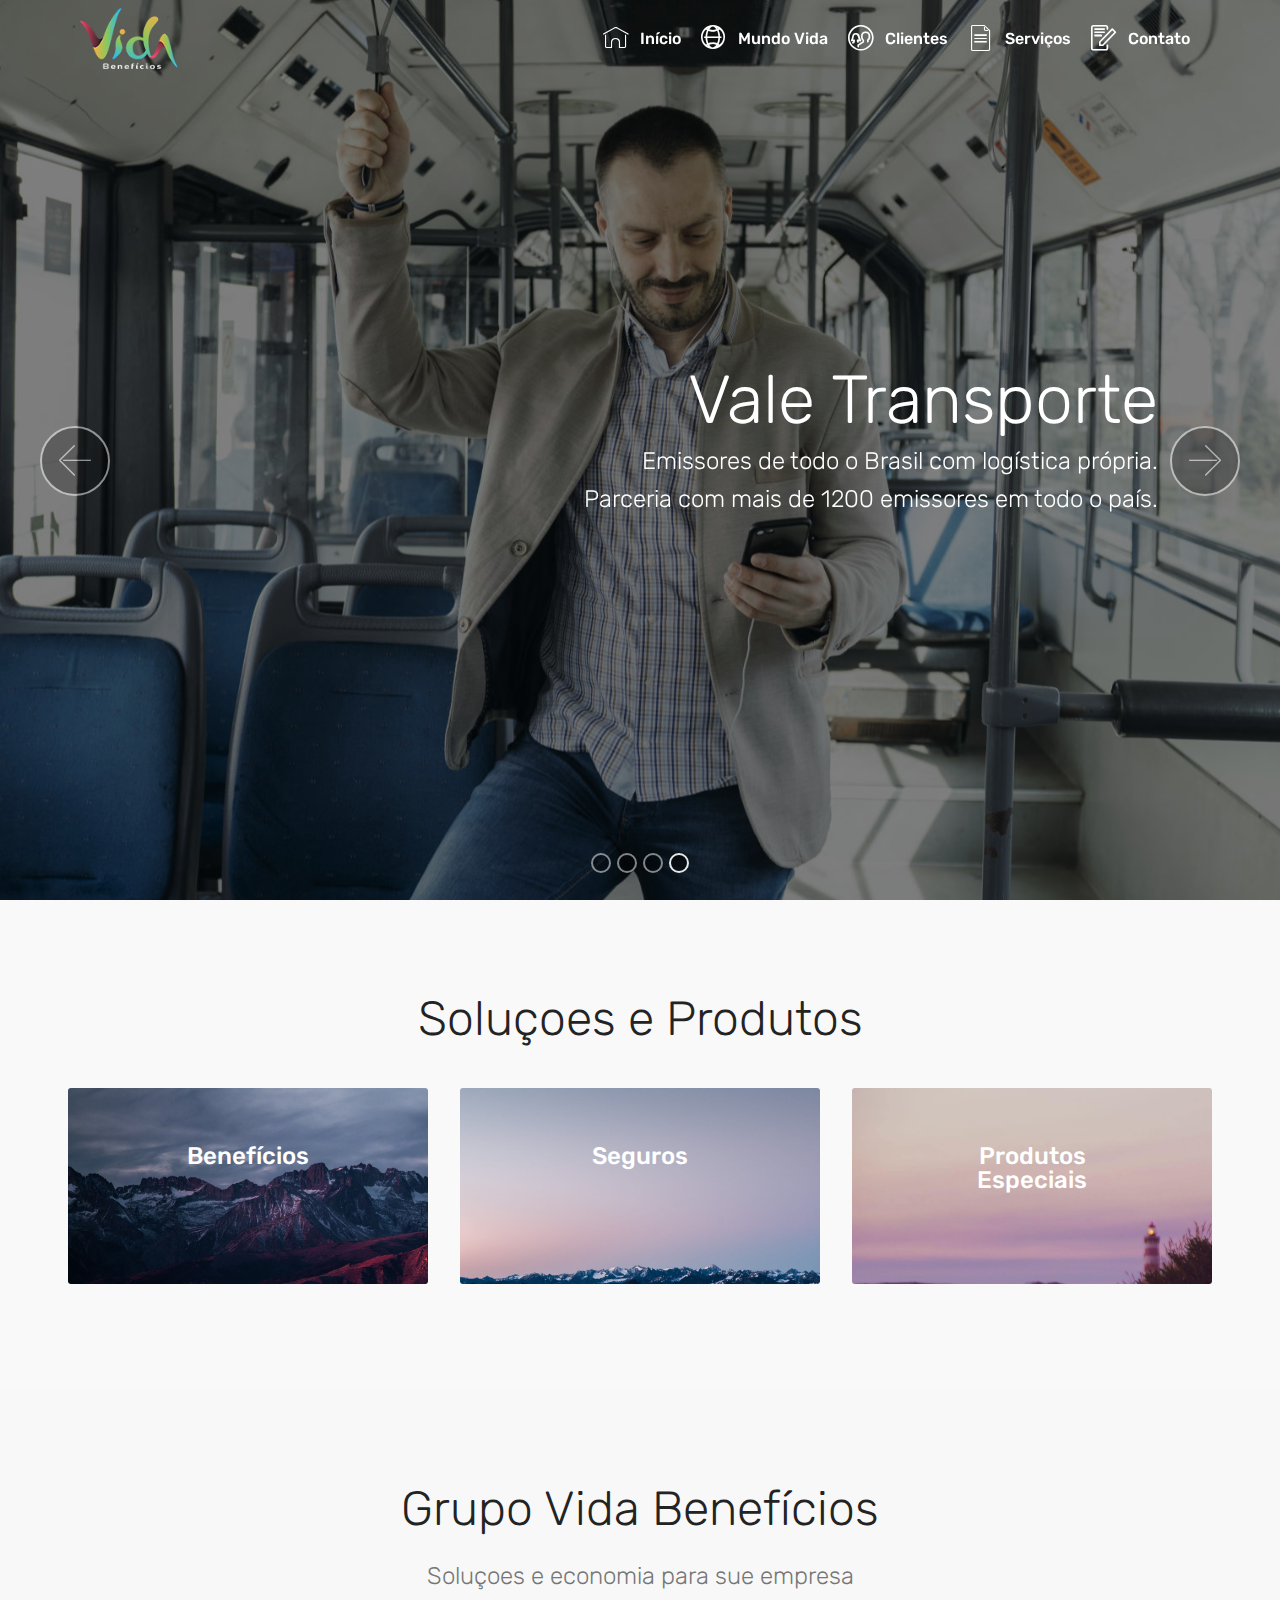
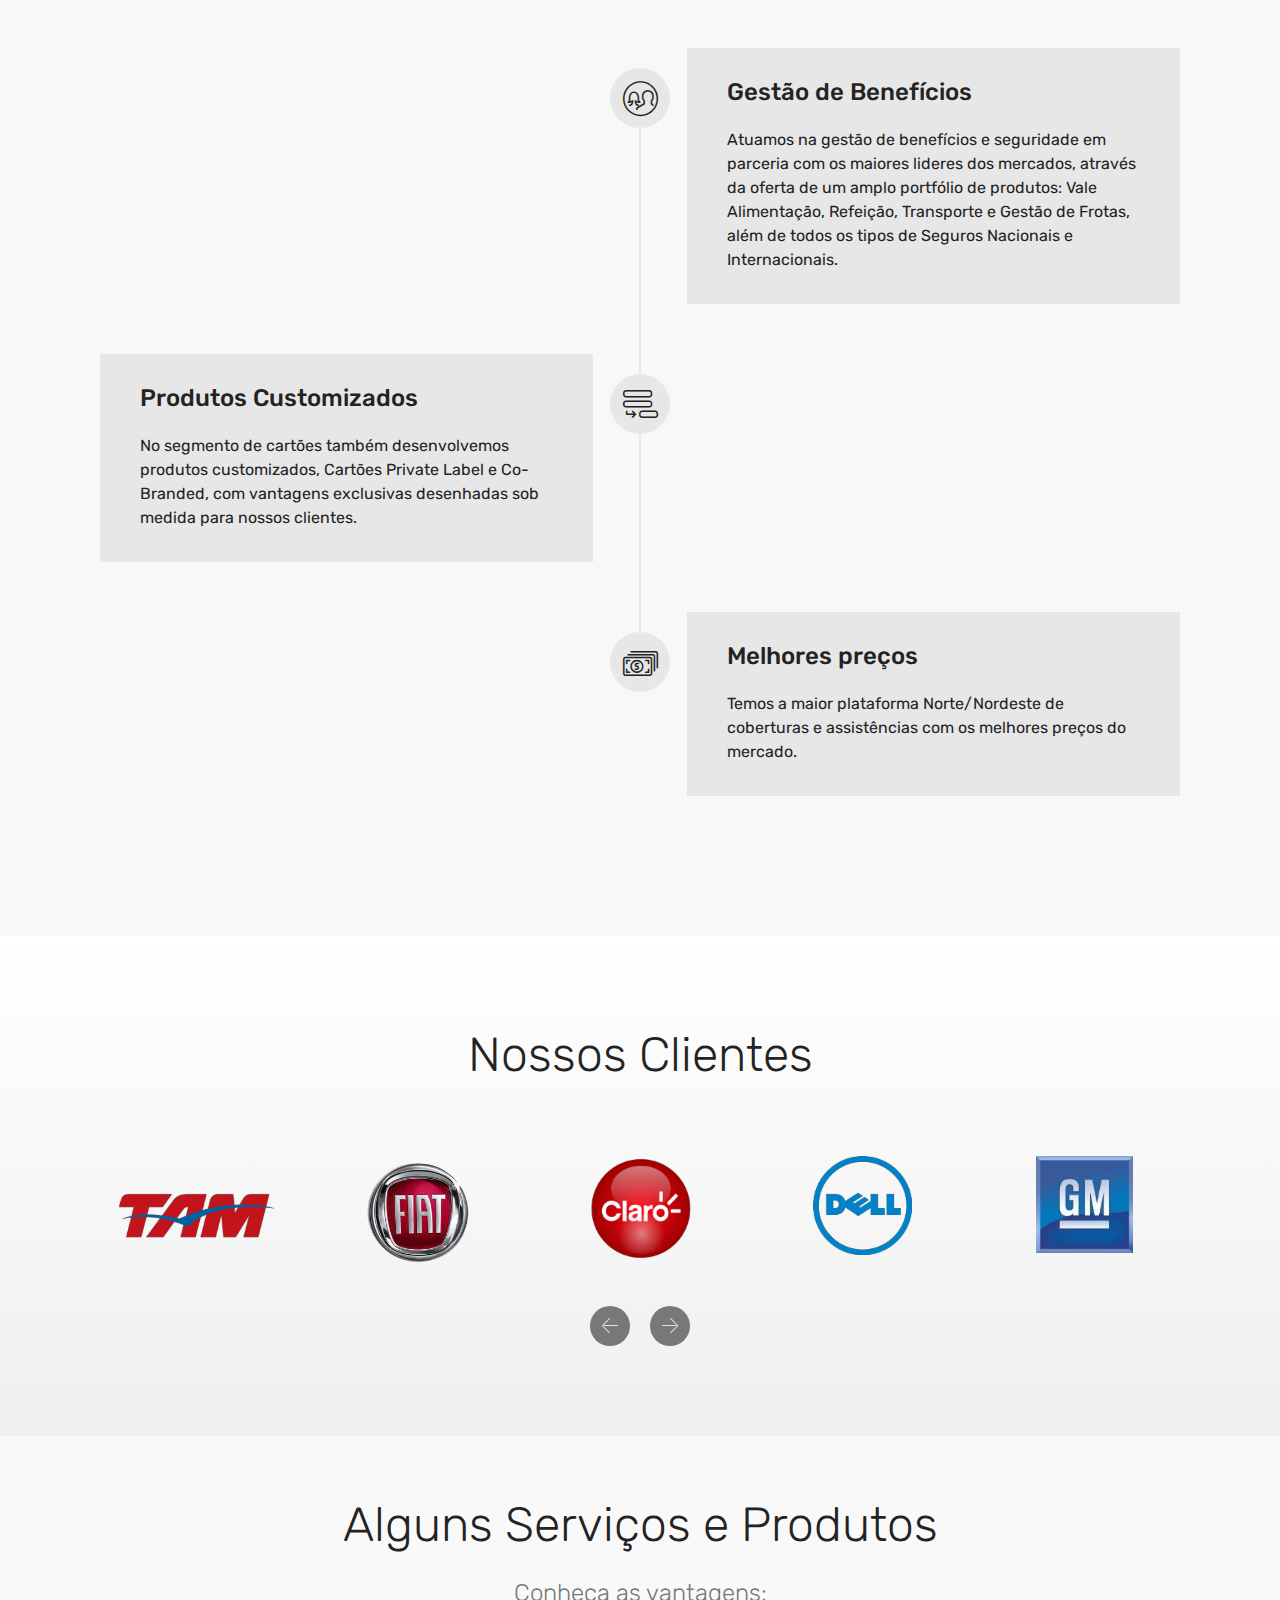
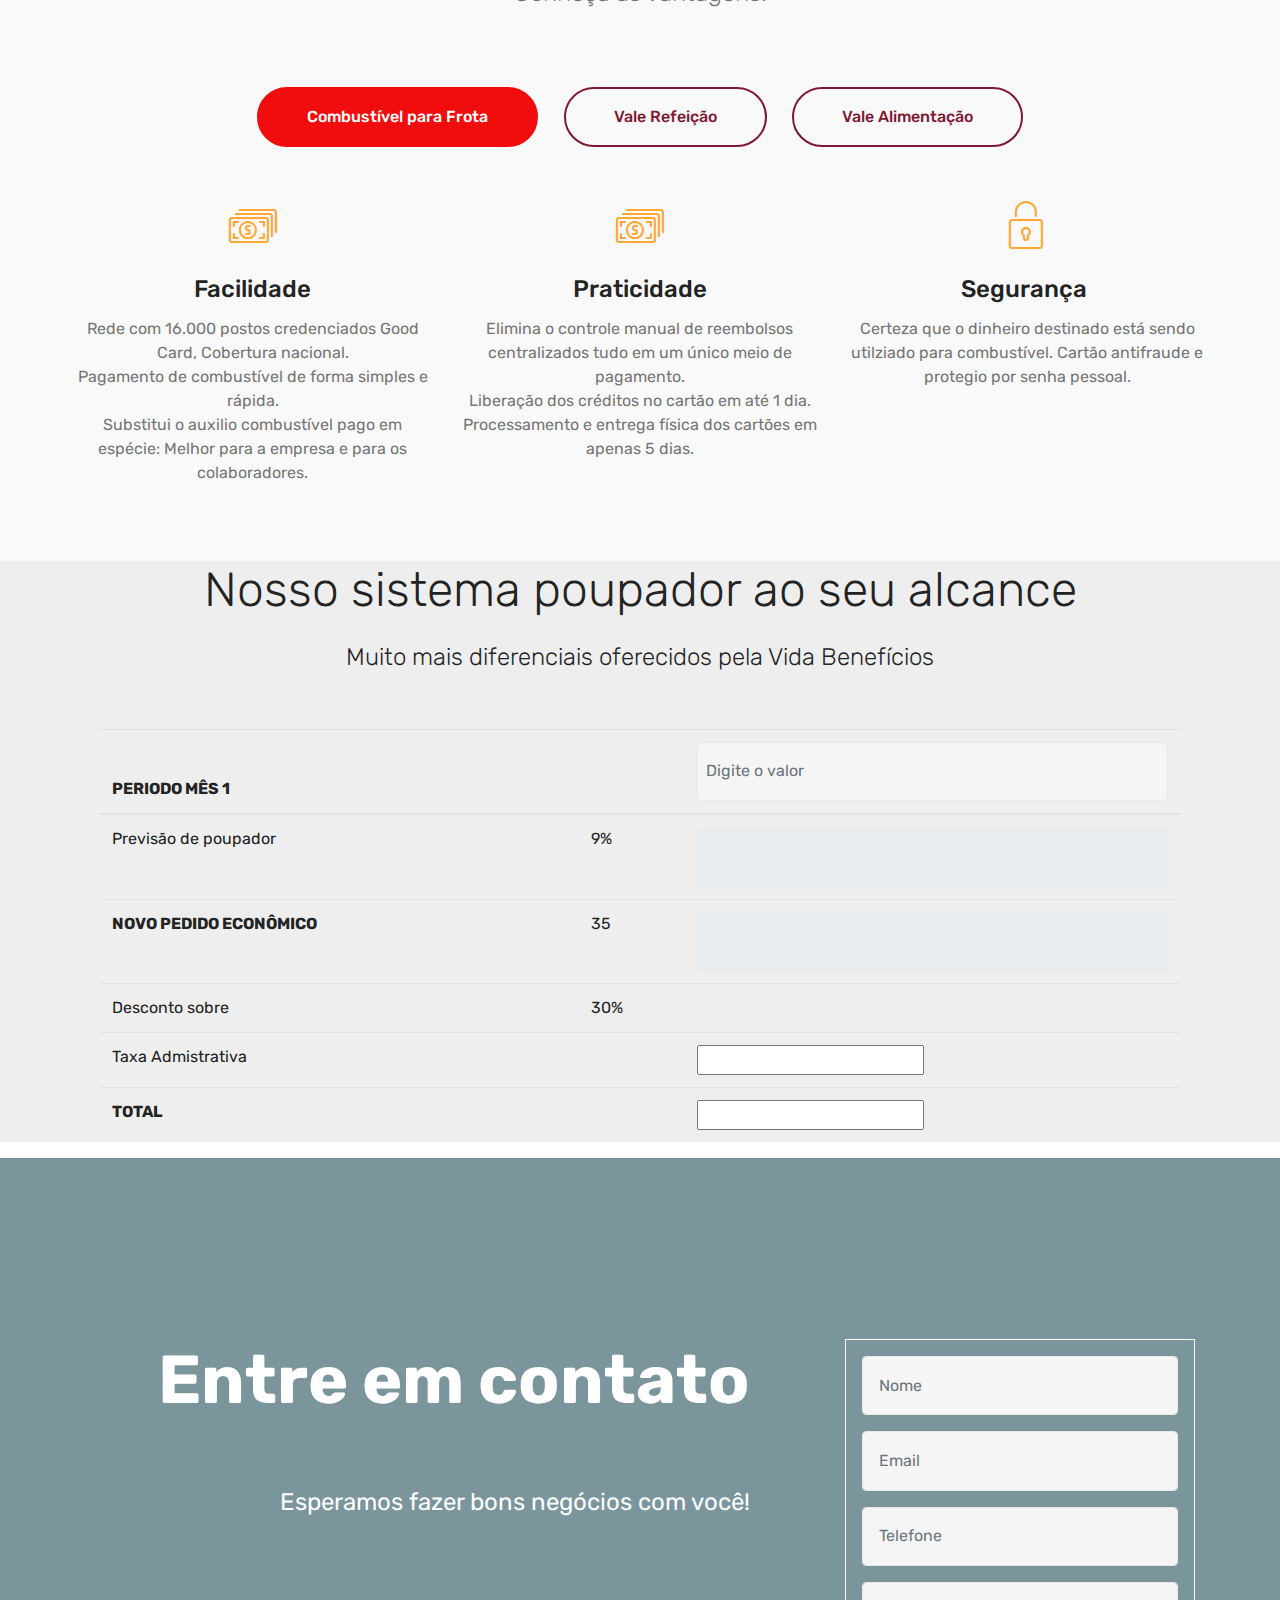
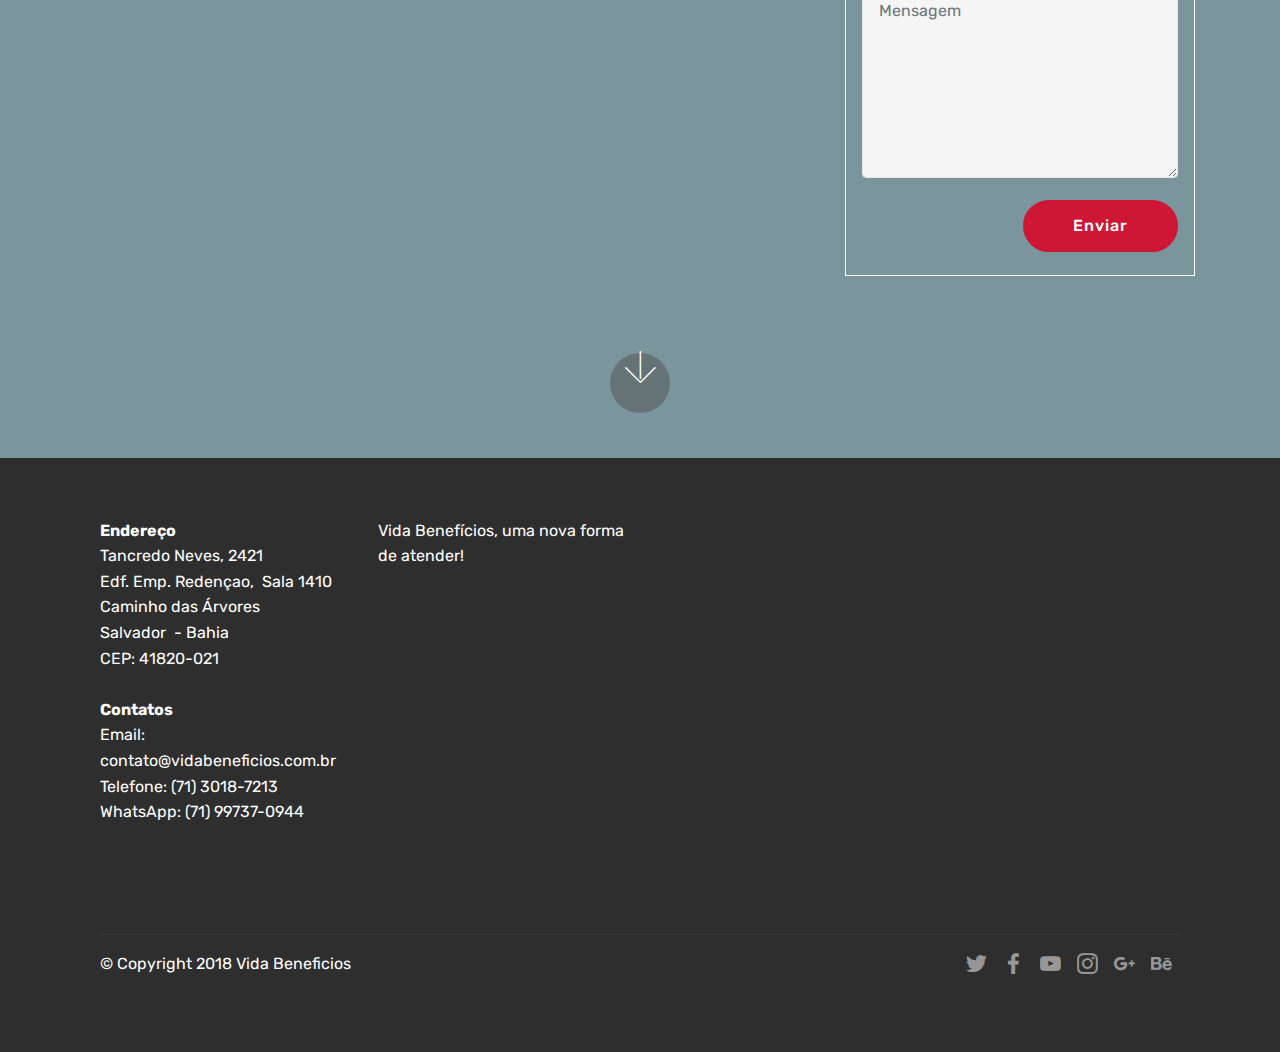
==== commit 2dbac7b9: "poupadorParte1" ====
--- a/index.html
+++ b/index.html
@@ -17,9 +17,8 @@
   <link rel="stylesheet" href="assets/socicon/css/styles.css">
   <link rel="stylesheet" href="assets/theme/css/style.css">
   <link rel="stylesheet" href="assets/css/mbr-additional.css" type="text/css">
-  
-  
-  
+
+
 </head>
 <body>
   <section class="menu cid-qPnY74WoEa" once="menu" id="menu1-e">
@@ -66,7 +65,7 @@
                          <li class="nav-item">
                         <a class="nav-link link text-white display-7" href="index.html#tabs3-x">
                             <span class="mbri-file mbr-iconfont mbr-iconfont-btn"></span>
-                                Serviços
+                        Serviços
                         </a>
                         </li>
                         <li class="nav-item"><a class="nav-link link text-white display-7" href="index.html#header15-k">
@@ -83,7 +82,7 @@
 
     
 
-    <div class="full-screen"><div class="mbr-slider slide carousel" data-pause="true" data-keyboard="false" data-ride="carousel" data-interval="4000"><ol class="carousel-indicators"><li data-app-prevent-settings="" data-target="#slider1-z" data-slide-to="0"></li><li data-app-prevent-settings="" data-target="#slider1-z" data-slide-to="1"></li><li data-app-prevent-settings="" data-target="#slider1-z" data-slide-to="2"></li><li data-app-prevent-settings="" data-target="#slider1-z" class=" active" data-slide-to="3"></li></ol><div class="carousel-inner" role="listbox"><div class="carousel-item slider-fullscreen-image" data-bg-video-slide="false" style="background-image: url(assets/images/seguros-2000x1125.jpg);"><div class="container container-slide"><div class="image_wrapper"><div class="mbr-overlay"></div><img src="assets/images/seguros-2000x1125.jpg"><div class="carousel-caption justify-content-center"><div class="col-10 align-right"><h2 class="mbr-fonts-style display-1">Seguros</h2><p class="lead mbr-text mbr-fonts-style display-5">Pessoas e Benefícios entre outros.</p></div></div></div></div></div><div class="carousel-item slider-fullscreen-image" data-bg-video-slide="false" style="background-image: url(assets/images/refeicao-1-2000x1333.jpg);"><div class="container container-slide"><div class="image_wrapper"><div class="mbr-overlay"></div><img src="assets/images/refeicao-1-2000x1333.jpg"><div class="carousel-caption justify-content-center"><div class="col-10 align-right"><h2 class="mbr-fonts-style display-1">Vale Refeição</h2><p class="lead mbr-text mbr-fonts-style display-5">Praticidade e pontualidade<br></p></div></div></div></div></div><div class="carousel-item slider-fullscreen-image" data-bg-video-slide="false" style="background-image: url(assets/images/alimentacao-2-2000x1333.jpg);"><div class="container container-slide"><div class="image_wrapper"><div class="mbr-overlay"></div><img src="assets/images/alimentacao-2-2000x1333.jpg"><div class="carousel-caption justify-content-center"><div class="col-10 align-right"><h2 class="mbr-fonts-style display-1">Vale Alimentação</h2><p class="lead mbr-text mbr-fonts-style display-5">Auxílio para determinar o valor pelo acordo sindical da categoria</p></div></div></div></div></div><div class="carousel-item slider-fullscreen-image active" data-bg-video-slide="false" style="background-image: url(assets/images/transporte-2000x1333.jpg);"><div class="container container-slide"><div class="image_wrapper"><div class="mbr-overlay"></div><img src="assets/images/transporte-2000x1333.jpg"><div class="carousel-caption justify-content-center"><div class="col-10 align-right"><h2 class="mbr-fonts-style display-1">Vale Transporte</h2><p class="lead mbr-text mbr-fonts-style display-5">Emissores de todo o Brasil com logística própria.<br>Parceria com mais de 1200 emissores em todo o país.<br></p></div></div></div></div></div></div><a data-app-prevent-settings="" class="carousel-control carousel-control-prev" role="button" data-slide="prev" href="#slider1-z"><span aria-hidden="true" class="mbri-left mbr-iconfont"></span><span class="sr-only">Previous</span></a><a data-app-prevent-settings="" class="carousel-control carousel-control-next" role="button" data-slide="next" href="#slider1-z"><span aria-hidden="true" class="mbri-right mbr-iconfont"></span><span class="sr-only">Next</span></a></div></div>
+    <div class="full-screen"><div class="mbr-slider slide carousel" data-pause="true" data-keyboard="false" data-ride="carousel" data-interval="4000"><ol class="carousel-indicators"><li data-app-prevent-settings="" data-target="#slider1-z" data-slide-to="0"></li><li data-app-prevent-settings="" data-target="#slider1-z" data-slide-to="1"></li><li data-app-prevent-settings="" data-target="#slider1-z" data-slide-to="2"></li><li data-app-prevent-settings="" data-target="#slider1-z" class=" active" data-slide-to="3"></li></ol><div class="carousel-inner" role="listbox"><div class="carousel-item slider-fullscreen-image" data-bg-video-slide="false" style="background-image: url(assets/images/seguros-2000x1125.jpg);"><div class="container container-slide"><div class="image_wrapper"><div class="mbr-overlay"></div><img src="assets/images/seguros-2000x1125.jpg"><div class="carousel-caption justify-content-center"><div class="col-10 align-right"><h2 class="mbr-fonts-style display-1">Seguros</h2><p class="lead mbr-text mbr-fonts-style display-5">Pessoas e Benefícios entre outros.</p></div></div></div></div></div><div class="carousel-item slider-fullscreen-image" data-bg-video-slide="false" style="background-image: url(assets/images/refeicao-1-2000x1333.jpg);"><div class="container container-slide"><div class="image_wrapper"><div class="mbr-overlay"></div><img src="assets/images/refeicao-1-2000x1333.jpg"><div class="carousel-caption justify-content-center"><div class="col-10 align-right"><h2 class="mbr-fonts-style display-1">Vale Refeição</h2><p class="lead mbr-text mbr-fonts-style display-5">Ampla rede credenciada da Ticket: em 97% das cidades do Brasil<br>Praticidade e pontualidade<br></p></div></div></div></div></div><div class="carousel-item slider-fullscreen-image" data-bg-video-slide="false" style="background-image: url(assets/images/alimentacao-2-2000x1333.jpg);"><div class="container container-slide"><div class="image_wrapper"><div class="mbr-overlay"></div><img src="assets/images/alimentacao-2-2000x1333.jpg"><div class="carousel-caption justify-content-center"><div class="col-10 align-right"><h2 class="mbr-fonts-style display-1">Vale Alimentação</h2><p class="lead mbr-text mbr-fonts-style display-5">Rede nacional da Ticket com 97% de aceitação no Brasil.<br>Auxílio para determinar o valor pelo acordo sindical da categoria</p></div></div></div></div></div><div class="carousel-item slider-fullscreen-image active" data-bg-video-slide="false" style="background-image: url(assets/images/transporte-2000x1333.jpg);"><div class="container container-slide"><div class="image_wrapper"><div class="mbr-overlay"></div><img src="assets/images/transporte-2000x1333.jpg"><div class="carousel-caption justify-content-center"><div class="col-10 align-right"><h2 class="mbr-fonts-style display-1">Vale Transporte</h2><p class="lead mbr-text mbr-fonts-style display-5">Emissores de todo o Brasil com logística própria.<br>Parceria com mais de 1200 emissores em todo o país.<br></p></div></div></div></div></div></div><a data-app-prevent-settings="" class="carousel-control carousel-control-prev" role="button" data-slide="prev" href="#slider1-z"><span aria-hidden="true" class="mbri-left mbr-iconfont"></span><span class="sr-only">Previous</span></a><a data-app-prevent-settings="" class="carousel-control carousel-control-next" role="button" data-slide="next" href="#slider1-z"><span aria-hidden="true" class="mbri-right mbr-iconfont"></span><span class="sr-only">Next</span></a></div></div>
 
 </section>
 
@@ -177,23 +176,6 @@
                     </div>
                 </div>
             </div>
-
-            
-
-            
-
-            
-
-            
-
-            
-
-            
-
-            
-
-            
-
             
         </div>
     </div>
@@ -276,11 +258,8 @@
     </div>
 </section>
 
+
 <section class="tabs3 cid-qRjL0CGWgd" id="tabs3-x">
-
-    
-
-    
 
     <div class="container">
         <h2 class="mbr-section-title align-center pb-3 mbr-fonts-style display-2">
@@ -527,6 +506,75 @@
     </div>
 </section>
 
+<section class="section-table cid-qRpqQGHXsg" id="table1-11">
+  <div class="container container-table">
+      <h2 class="mbr-section-title mbr-fonts-style align-center pb-3 display-2">Nosso sistema poupador ao seu alcance</h2>
+      <h3 class="mbr-section-subtitle mbr-fonts-style align-center pb-5 mbr-light display-5">Muito mais diferenciais oferecidos pela Vida Benefícios</h3>
+      <div class="table-wrapper">
+        <div class="container">
+        </div>
+        <div class="container scroll">
+          <table class="table" cellspacing="0">
+            <thead>
+              <tr class="table-heads ">
+              <th class="head-item mbr-fonts-style display-7">PERIODO MÊS 1</th>
+                      <th class="head-item mbr-fonts-style display-7"></th>
+                      <th class="head-item mbr-fonts-style display-7"></th>
+                      <th class="head-item mbr-fonts-style display-7">
+                           <input id="proposta"  name="proposta" type="text" 
+                            class="form-control col-md-12 moeda"
+                            onblur="calculoPopa();" placeholder="Digite o valor"/>
+                        </th></tr>
+            </thead>
+
+            <tbody>
+            <tr> 
+                <td class="body-item mbr-fonts-style display-7">Previsão de poupador</td>
+                <td class="body-item mbr-fonts-style display-7"></td>
+                <td class="body-item mbr-fonts-style display-7">9%</td>
+                <td class="body-item mbr-fonts-style display-7">  <input id="valorResto" type="text" class="form-control col-md-12 moeda" disabled readonly>
+                   
+                </td>
+
+            </tr>
+              <th class="head-item mbr-fonts-style display-7">NOVO PEDIDO ECONÔMICO</th>
+              <td class="body-item mbr-fonts-style display-7"></td>
+              <td class="body-item mbr-fonts-style display-7">35</td>
+              <td class="body-item mbr-fonts-style display-7">
+                 <input id="valorProposta" type="text" class="form-control col-md-12 moeda" disabled readonly>
+              </td>
+              </tr>
+            
+            <tr>   
+              <td class="body-item mbr-fonts-style display-7">Desconto sobre</td>
+              <td class="body-item mbr-fonts-style display-7"></td>
+              <td class="body-item mbr-fonts-style display-7">30%</td>
+              <td class="body-item mbr-fonts-style display-7"></td>
+            </tr>
+            <tr>
+              <td class="head-item mbr-fonts-style display-7">Taxa Admistrativa</th>
+                <td class="body-item mbr-fonts-style display-7"></td>
+                <td class="body-item mbr-fonts-style display-7"></td>
+                <td class="body-item mbr-fonts-style display-7"><input type="text" id="valor1" name="valor1"></td>
+            </tr>
+        
+         </tr>
+              <th class="head-item mbr-fonts-style display-7">TOTAL</th>
+              <td class="body-item mbr-fonts-style display-7"></td>
+              <td class="body-item mbr-fonts-style display-7"></td>
+              <td class="body-item mbr-fonts-style display-7"><input type="text" id="valor1" name="valor1"></td>
+              </tr>
+            
+        </tbody>
+    </table>
+        </div>
+        <div class="container table-info-container">
+          
+        </div>
+      </div>
+    </div>
+</section>
+    
 <section class="cid-qQwwdHPAoP mbr-fullscreen mbr-parallax-background" id="header15-k">
 
     
@@ -658,7 +706,28 @@
   <script src="assets/theme/js/script.js"></script>
   <script src="assets/formoid/formoid.min.js"></script>
   <script src="assets/slidervideo/script.js"></script>
+    <script src="https://plentz.github.io/jquery-maskmoney/javascripts/jquery.maskMoney.min.js"></script>
+
+<script>
+$(document).ready(function() {
+$(".moeda").maskMoney();
   
-  
+  $("#proposta").focusout(function() {
+taxa = "09.00"; //%
+v1 = $(this).val().replace(",", "");
+v2 = (v1 * taxa) / 100; //valorResto
+soma = (parseFloat(v2) - parseFloat(v1));
+
+result = (soma * -1);
+$("#valorProposta").val(parseFloat(result).toFixed(2));
+$("#valorResto").val(parseFloat(parseFloat(v2)).toFixed(2));
+
+	
+
+  });
+
+});
+</script>
+
 </body>
 </html>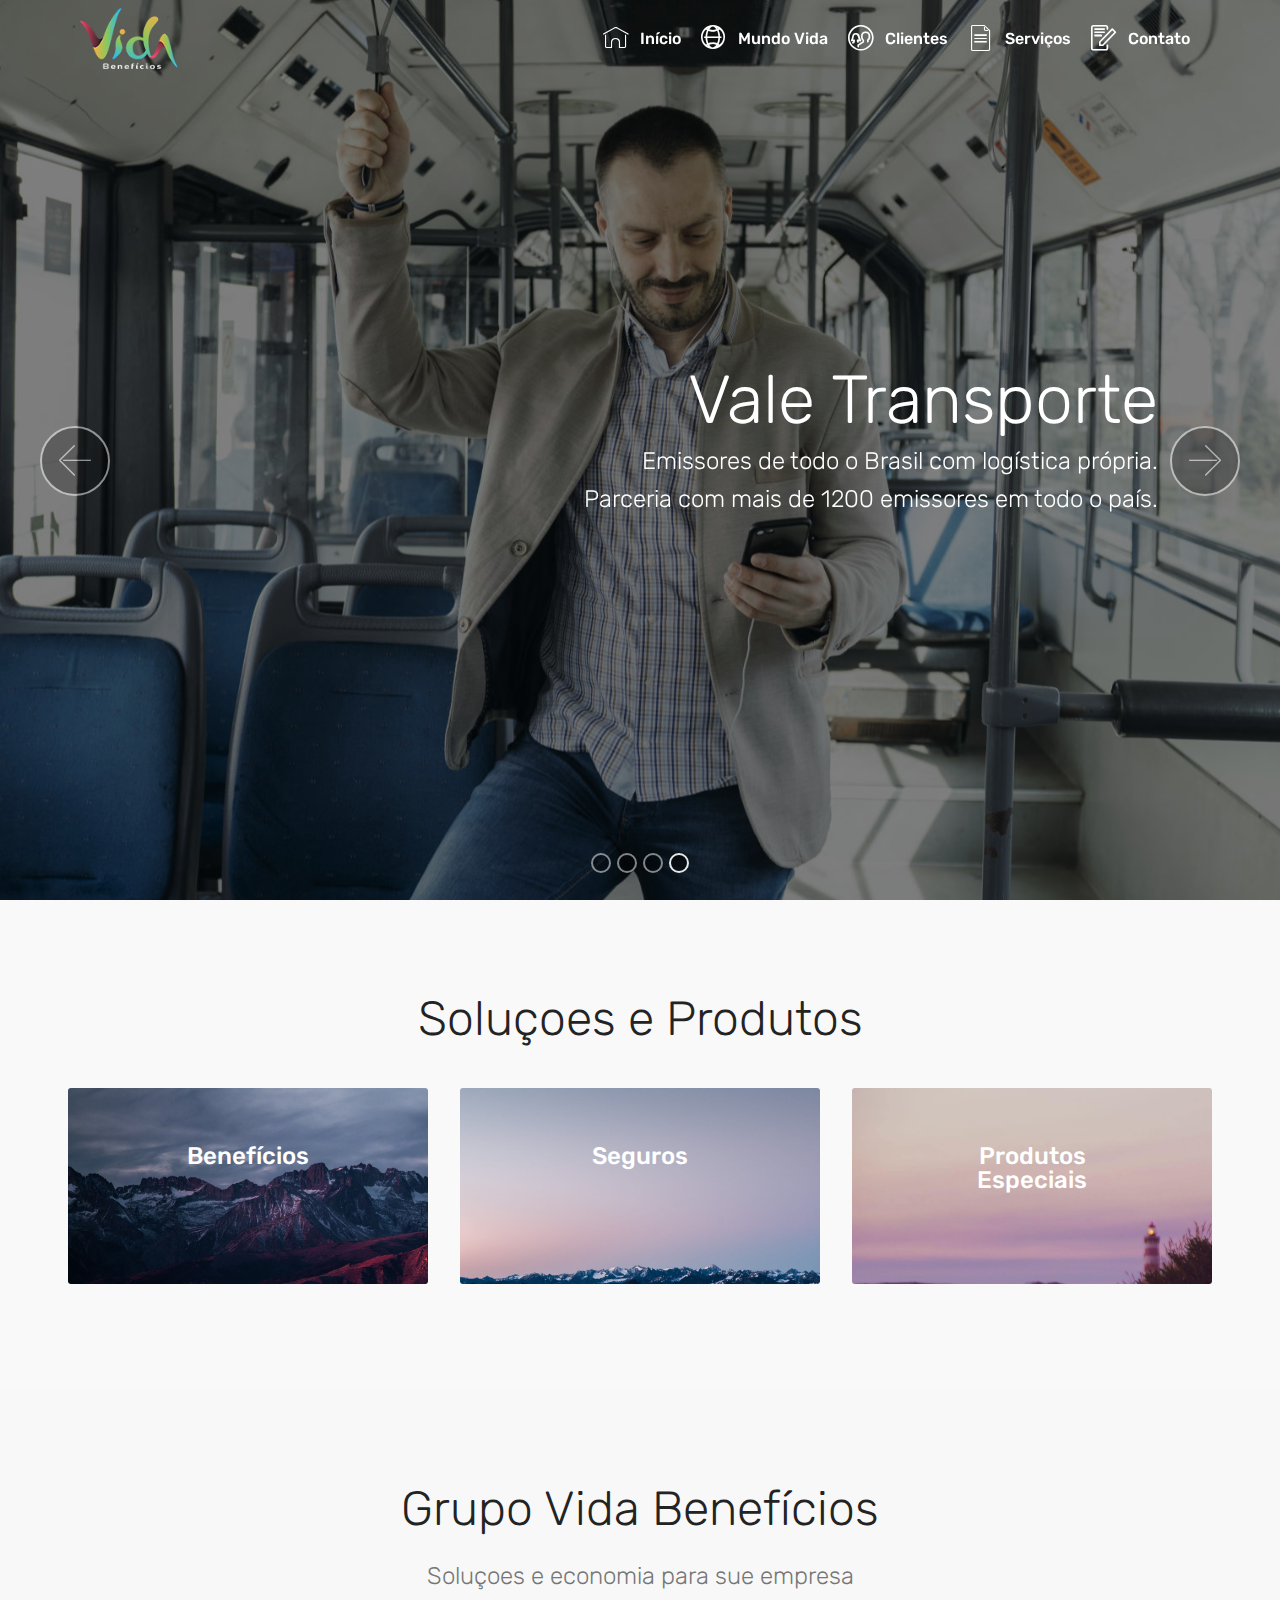
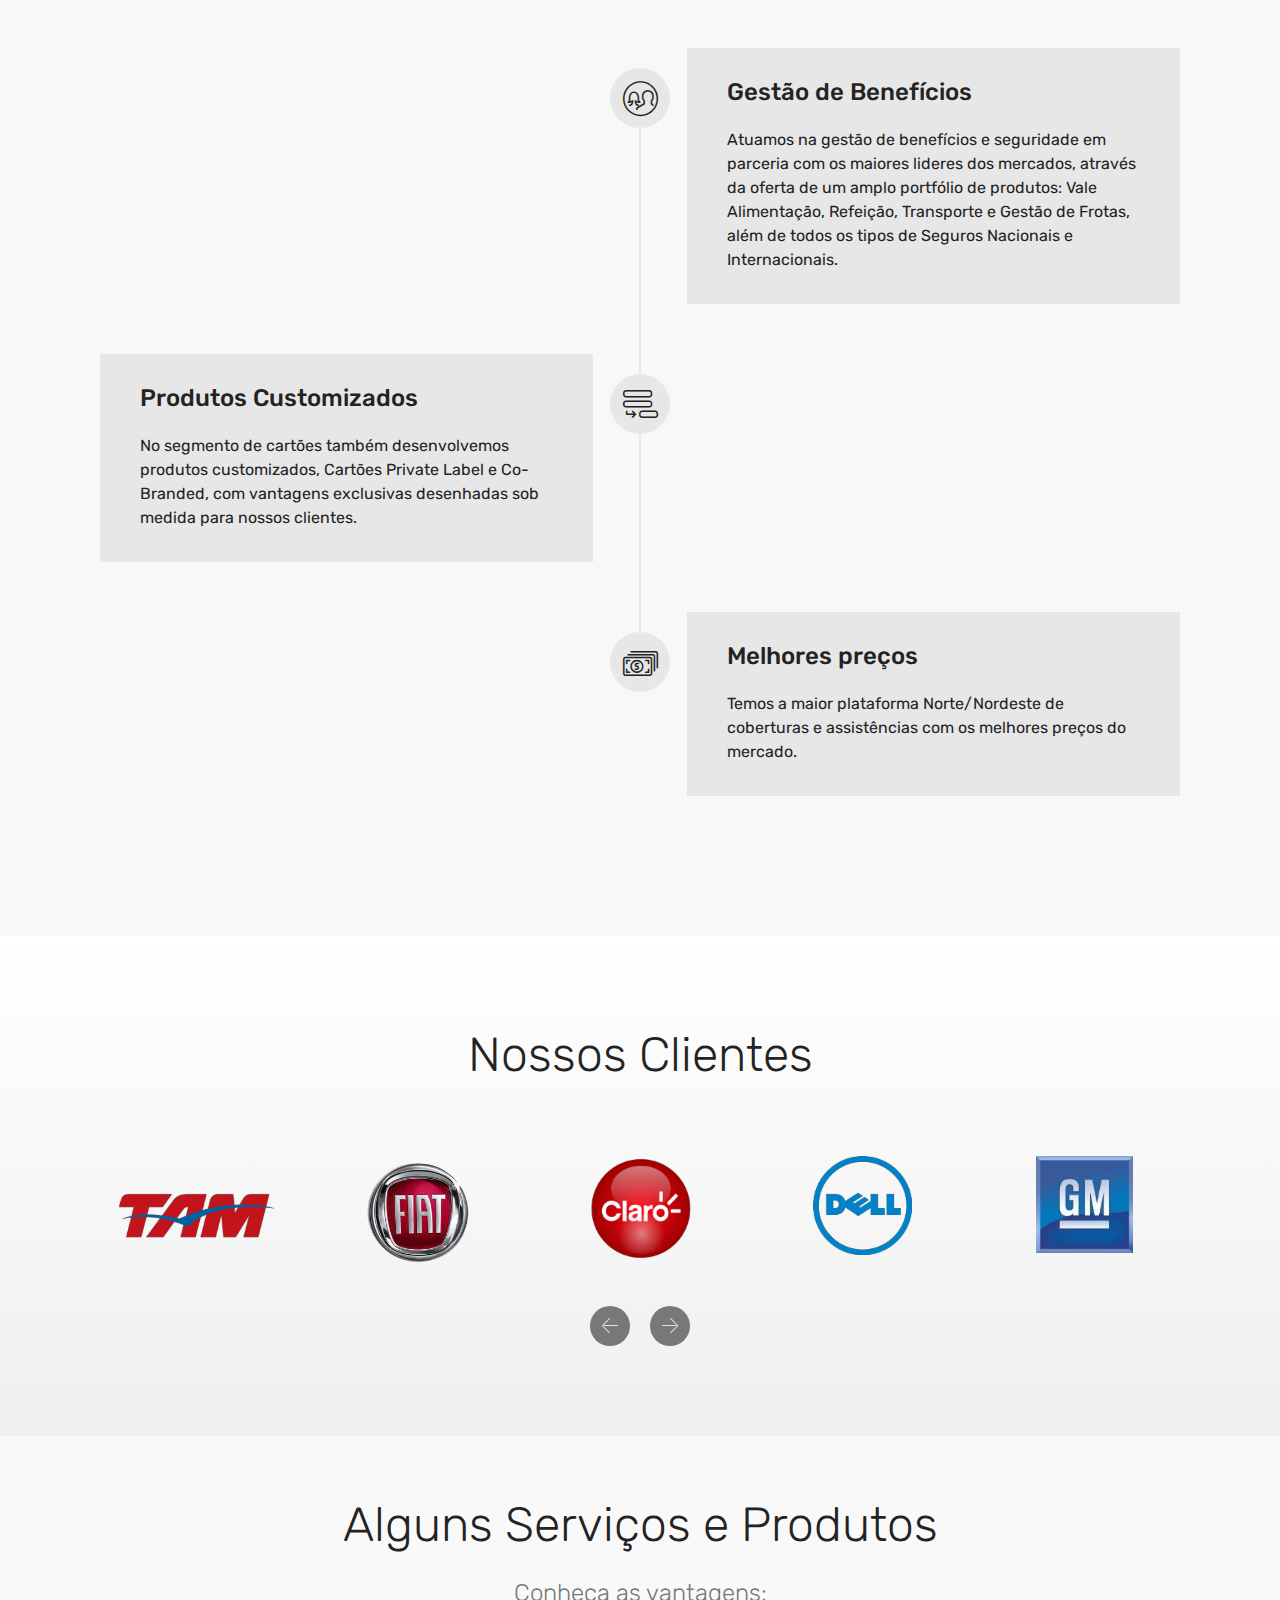
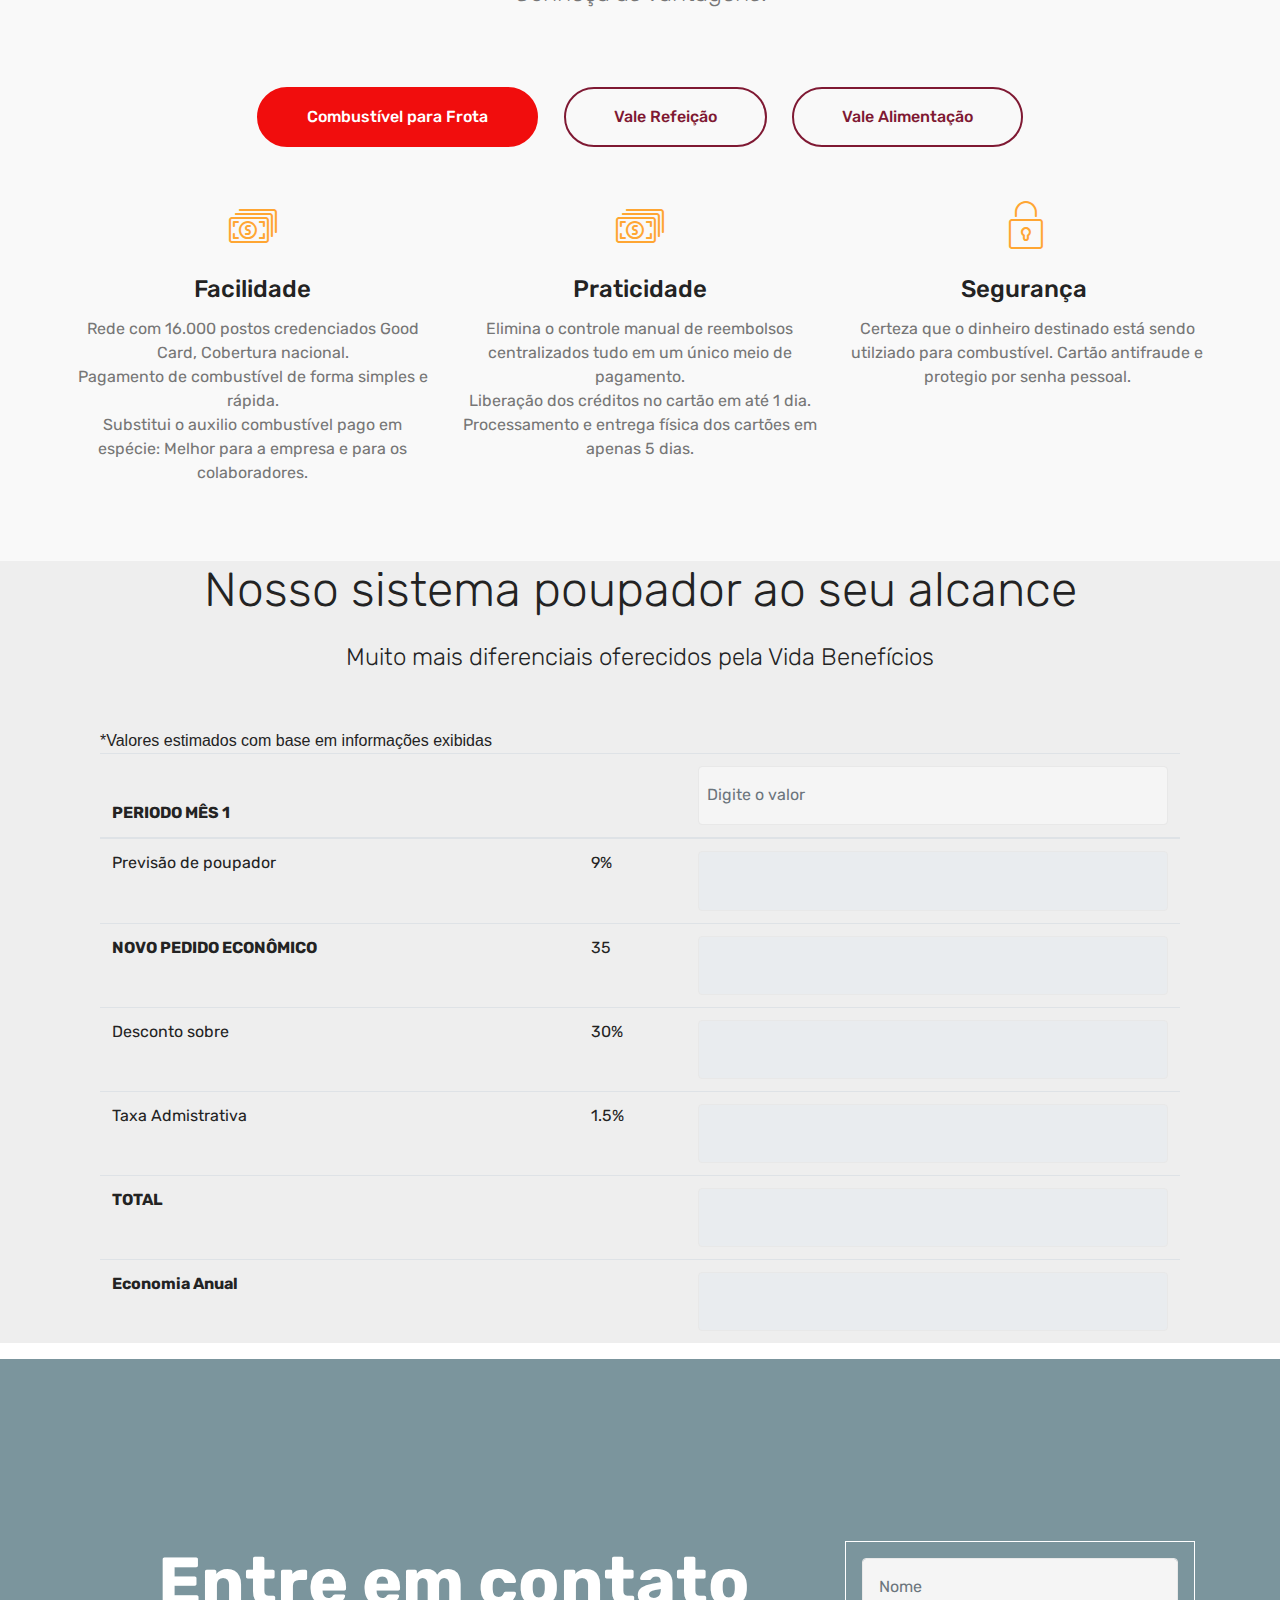
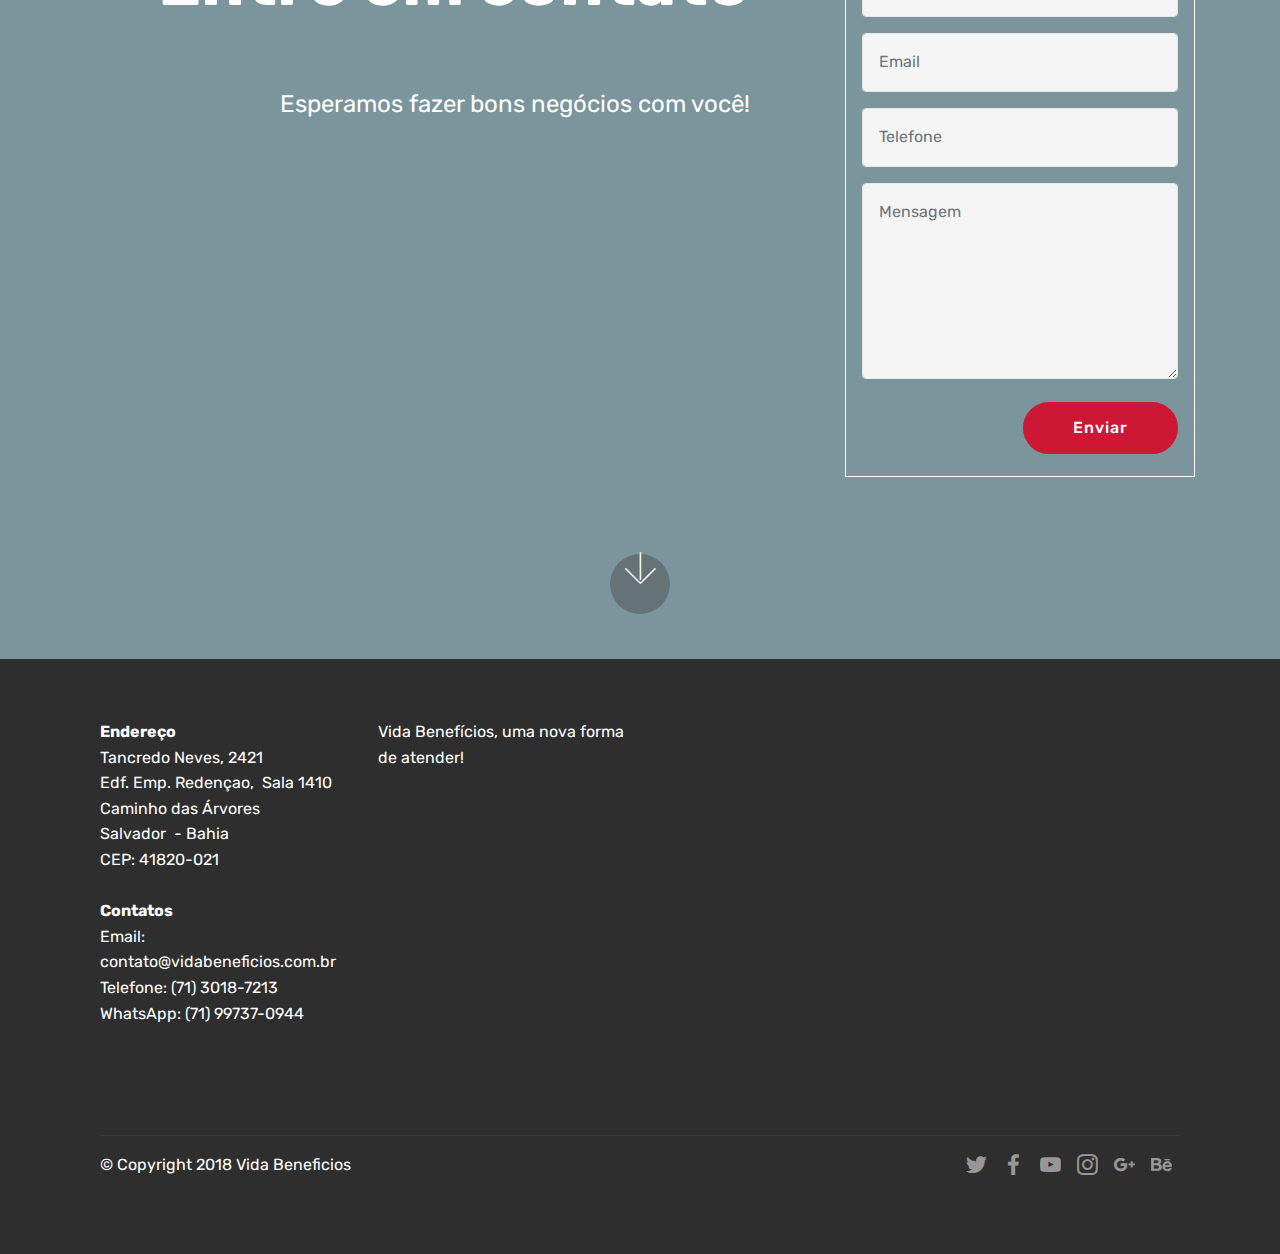
==== commit 8acd0c7c: "Tabela poupado" ====
--- a/index.html
+++ b/index.html
@@ -6,7 +6,7 @@
   <meta name="viewport" content="width=device-width, initial-scale=1, minimum-scale=1">
   <link rel="shortcut icon" href="assets/images/logo-122x75.png" type="image/x-icon">
   <meta name="description" content="">
-  <title>Inicio</title>
+  <title>Vida e Benefícios</title>
   <link rel="stylesheet" href="assets/web/assets/icons-bold/icons-bold.css">
   <link rel="stylesheet" href="assets/web/assets/icons/icons.css">
   <link rel="stylesheet" href="assets/tether/tether.min.css">
@@ -549,22 +549,30 @@
               <td class="body-item mbr-fonts-style display-7">Desconto sobre</td>
               <td class="body-item mbr-fonts-style display-7"></td>
               <td class="body-item mbr-fonts-style display-7">30%</td>
-              <td class="body-item mbr-fonts-style display-7"></td>
+              <td class="body-item mbr-fonts-style display-7">
+                   <input id="valorDesconto" type="text" class="form-control col-md-12 moeda" disabled readonly>
+              </td>
             </tr>
             <tr>
               <td class="head-item mbr-fonts-style display-7">Taxa Admistrativa</th>
                 <td class="body-item mbr-fonts-style display-7"></td>
-                <td class="body-item mbr-fonts-style display-7"></td>
-                <td class="body-item mbr-fonts-style display-7"><input type="text" id="valor1" name="valor1"></td>
+                <td class="body-item mbr-fonts-style display-7">1.5%</td>
+                <td class="body-item mbr-fonts-style display-7"><input id="valorTaxaAdm" type="text" class="form-control col-md-12 moeda" disabled readonly></td>
             </tr>
         
          </tr>
               <th class="head-item mbr-fonts-style display-7">TOTAL</th>
               <td class="body-item mbr-fonts-style display-7"></td>
               <td class="body-item mbr-fonts-style display-7"></td>
-              <td class="body-item mbr-fonts-style display-7"><input type="text" id="valor1" name="valor1"></td>
-              </tr>
-            
+              <td class="body-item mbr-fonts-style display-7"><input id="valorTotal" type="text" class="form-control col-md-12 moeda" disabled readonly></td>
+         </tr>
+           </tr>
+              <th class="head-item mbr-fonts-style display-7">Economia Anual</th>
+              <td class="body-item mbr-fonts-style display-7"></td>
+              <td class="body-item mbr-fonts-style display-7"></td>
+              <td class="body-item mbr-fonts-style display-7"><input id="valorAnual" type="text" class="form-control col-md-12 moeda" disabled readonly></td>
+         </tr>
+            *Valores estimados com base em informações exibidas
         </tbody>
     </table>
         </div>
@@ -630,13 +638,14 @@
     <div class="container">
         <div class="media-container-row content mbr-white">
             <div class="col-12 col-md-3 mbr-fonts-style display-7">
-                <p class="mbr-text"><strong>Endereço</strong><br>Tancredo Neves, 2421<br>Edf. Emp. Redençao, &nbsp;Sala 1410<br>Caminho das Árvores<br>Salvador &nbsp;- Bahia<br>CEP: 41820-021 &nbsp; &nbsp; &nbsp; &nbsp; &nbsp; &nbsp; &nbsp; &nbsp; &nbsp; &nbsp; &nbsp;<br><br><strong>Contatos</strong><br>Email: contato@vidabeneficios.com.br Telefone: (71) 3018-7213 &nbsp; &nbsp; &nbsp; &nbsp; &nbsp; &nbsp; &nbsp; &nbsp;&nbsp;<br>WhatsApp: (71) 99737-0944</p>
+                <p class="mbr-text"><strong>Endereço</strong><br>Tancredo Neves, 2421<br>Edf. Emp. Redençao, &nbsp;Sala 1410<br>Caminho das Árvores<br>Salvador &nbsp;- Bahia<br>CEP: 41820-021 &nbsp;<br><br><strong>Contatos</strong><br>Email: contato@vidabeneficios.com.br Telefone: (71) 3018-7213 &nbsp; &nbsp; &nbsp; &nbsp; &nbsp; &nbsp; &nbsp; &nbsp;&nbsp;<br>WhatsApp: (71) 99737-0944</p>
             </div>
             <div class="col-12 col-md-3 mbr-fonts-style display-7">
                 <p class="mbr-text">Vida Benefícios, uma nova forma de atender!</p>
             </div>
             <div class="col-12 col-md-6">
-                <div class="google-map"><iframe frameborder="0" style="border:0" src="https://www.google.com/maps/embed/v1/place?key=AIzaSyA0Dx_boXQiwvdz8sJHoYeZNVTdoWONYkU&amp;q=place_id:ChIJG4_1vhobFgcRNI5hrfa5WrQ" allowfullscreen=""></iframe></div>
+                <div class="google-map">
+                    <iframe frameborder="0" style="border:0" src="https://www.google.com/maps/embed/v1/place?key=AIzaSyA0Dx_boXQiwvdz8sJHoYeZNVTdoWONYkU&amp;q=place_id:ChIJCxexiAQbFgcRbCVOWChOsYw" allowfullscreen=""></iframe></div>
             </div>
         </div>
         <div class="footer-lower">
@@ -713,14 +722,28 @@
 $(".moeda").maskMoney();
   
   $("#proposta").focusout(function() {
-taxa = "09.00"; //%
-v1 = $(this).val().replace(",", "");
-v2 = (v1 * taxa) / 100; //valorResto
-soma = (parseFloat(v2) - parseFloat(v1));
-
-result = (soma * -1);
+        taxa  = "09.00"; //%
+        taxa2 = "30.00"; //%
+        taxa3 = "1.5";
+
+    v1 = $(this).val().replace(",", "");
+    v2 = (v1 * taxa) / 100; 
+    
+    soma = (parseFloat(v2) - parseFloat(v1));
+    result = (soma * -1);
+    v3 = (v2 * taxa2) /100;
+    v4 = (result * taxa3) /100;
+    resultTotal = (result + v3 +v4);
+    v5 = ((resultTotal - v1)*12);
+    valorAnual = (v5 * -1);
+
 $("#valorProposta").val(parseFloat(result).toFixed(2));
 $("#valorResto").val(parseFloat(parseFloat(v2)).toFixed(2));
+$("#valorDesconto").val(parseFloat(parseFloat(v3)).toFixed(2));
+$("#valorTaxaAdm").val(parseFloat(parseFloat(v4)).toFixed(2));
+$("#valorTotal").val(parseFloat(parseFloat(resultTotal)).toFixed(2));
+$("#valorAnual").val(parseFloat(parseFloat(valorAnual)).toFixed(2));
+
 
 	
 
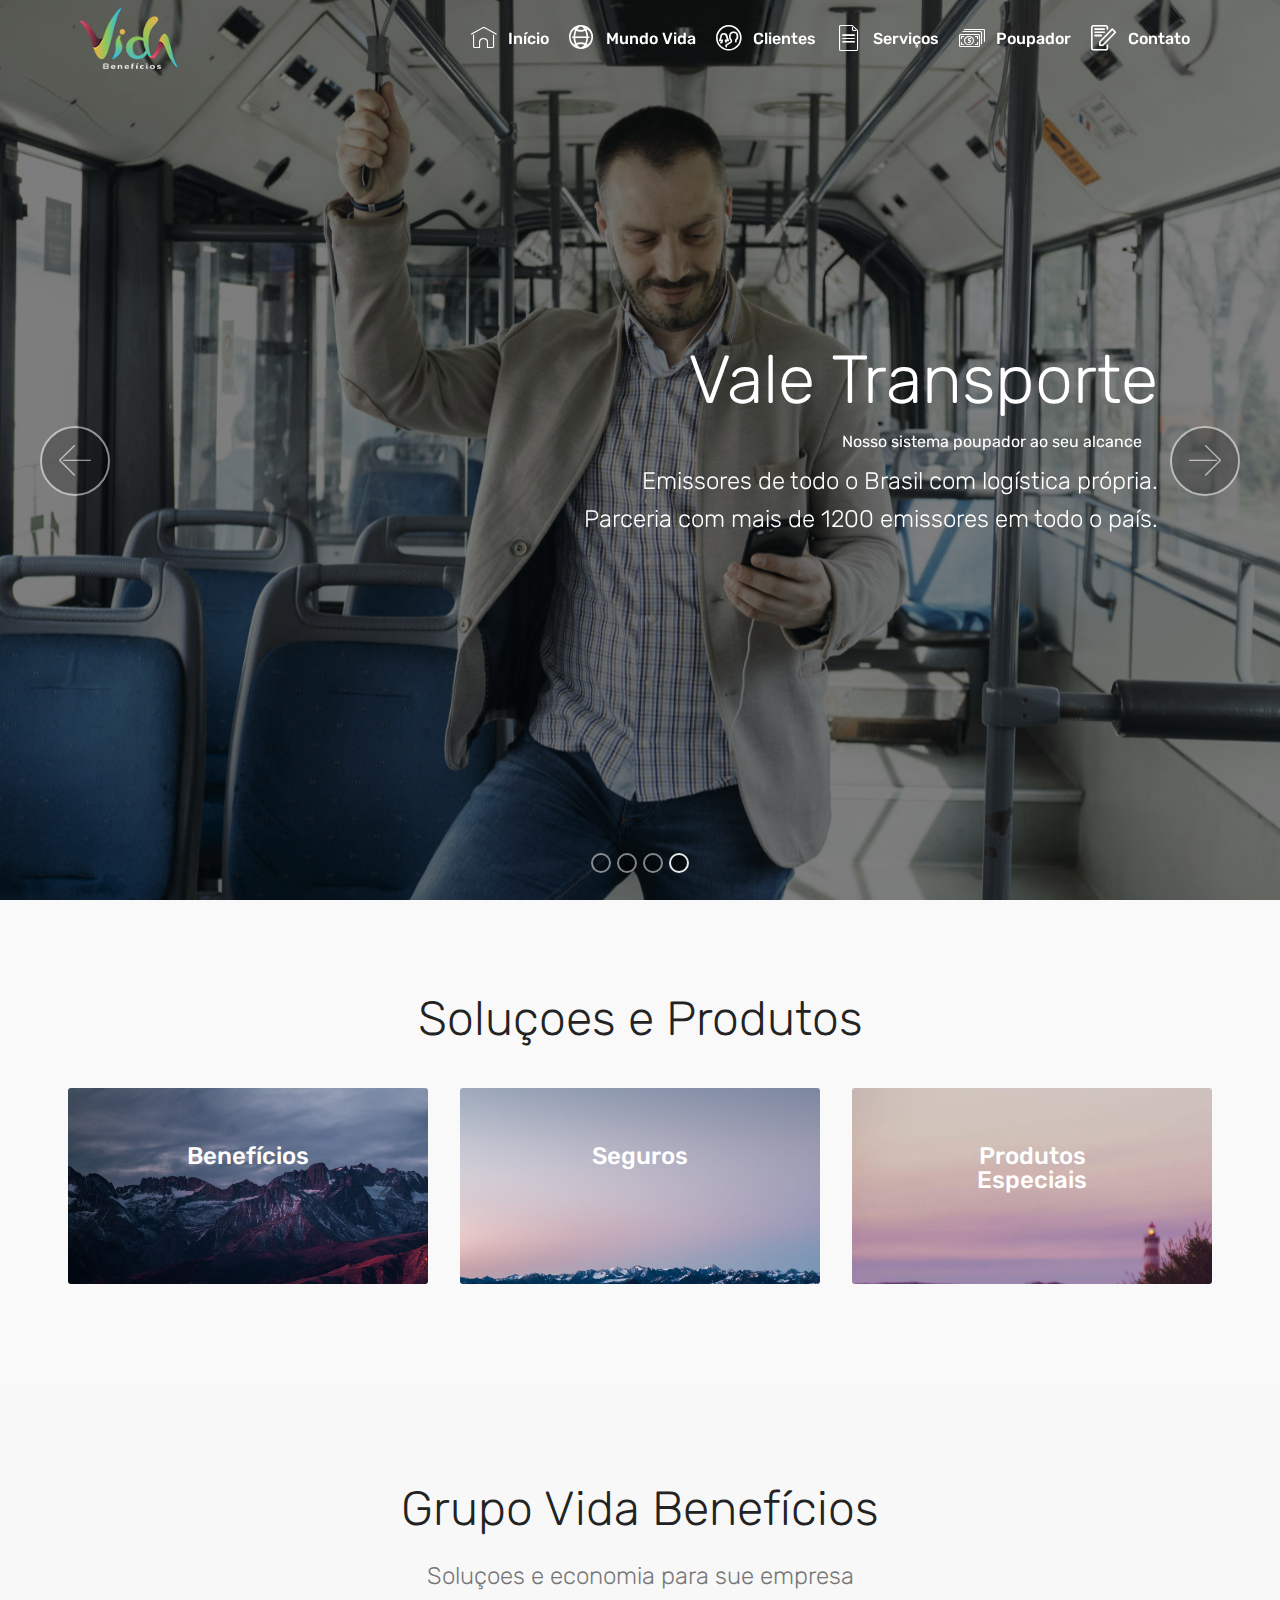
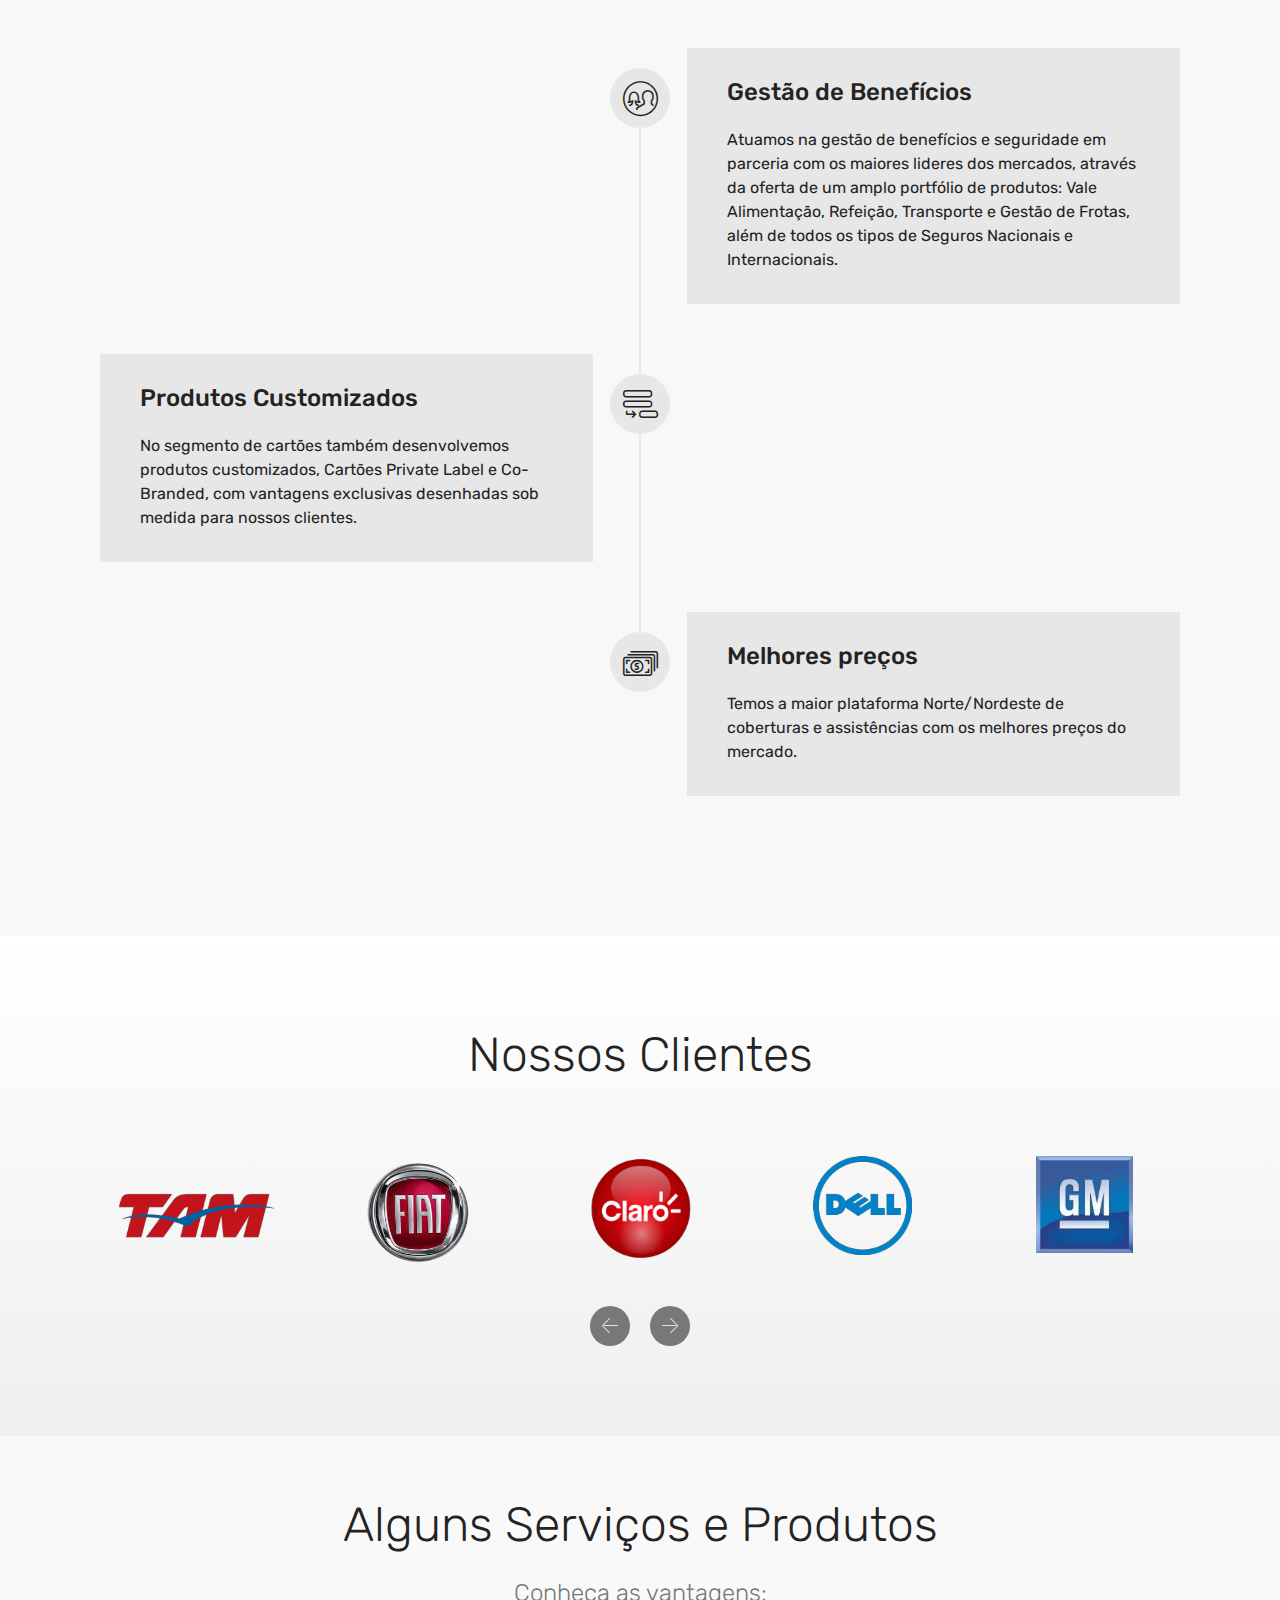
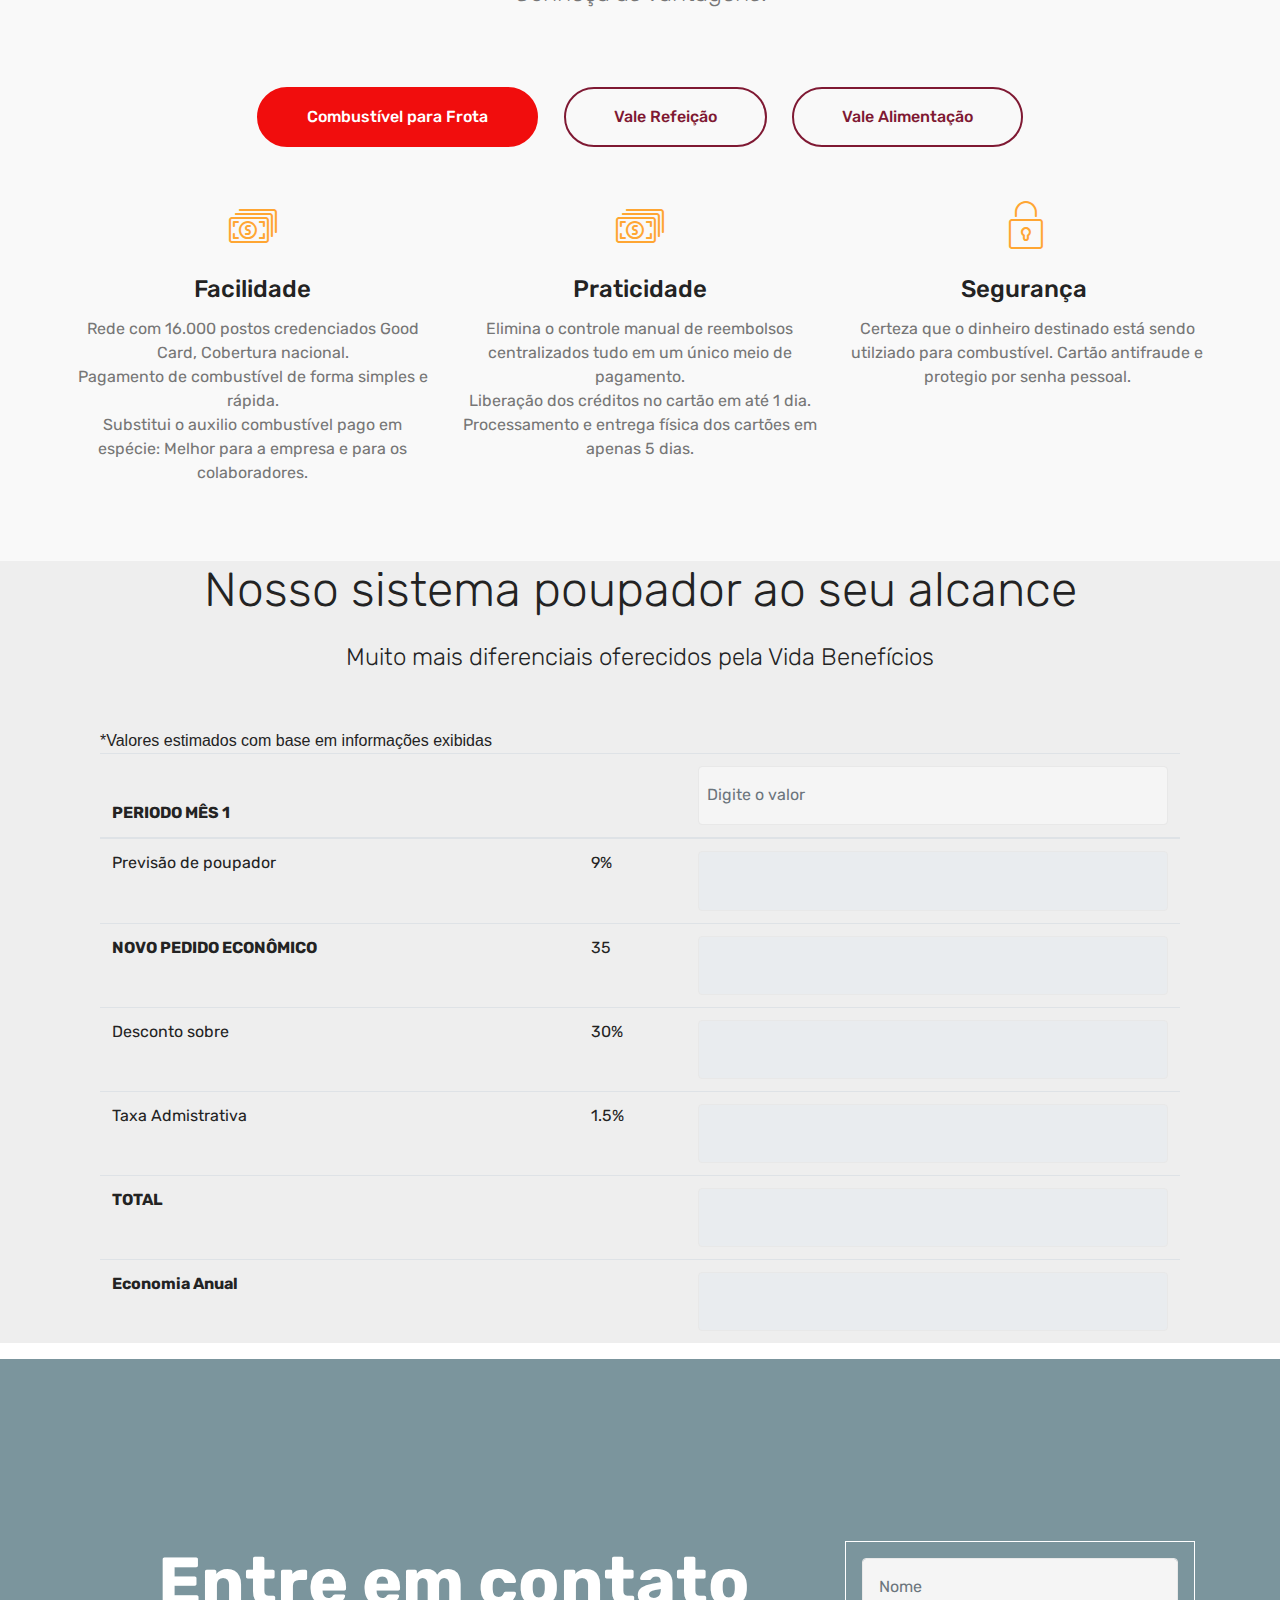
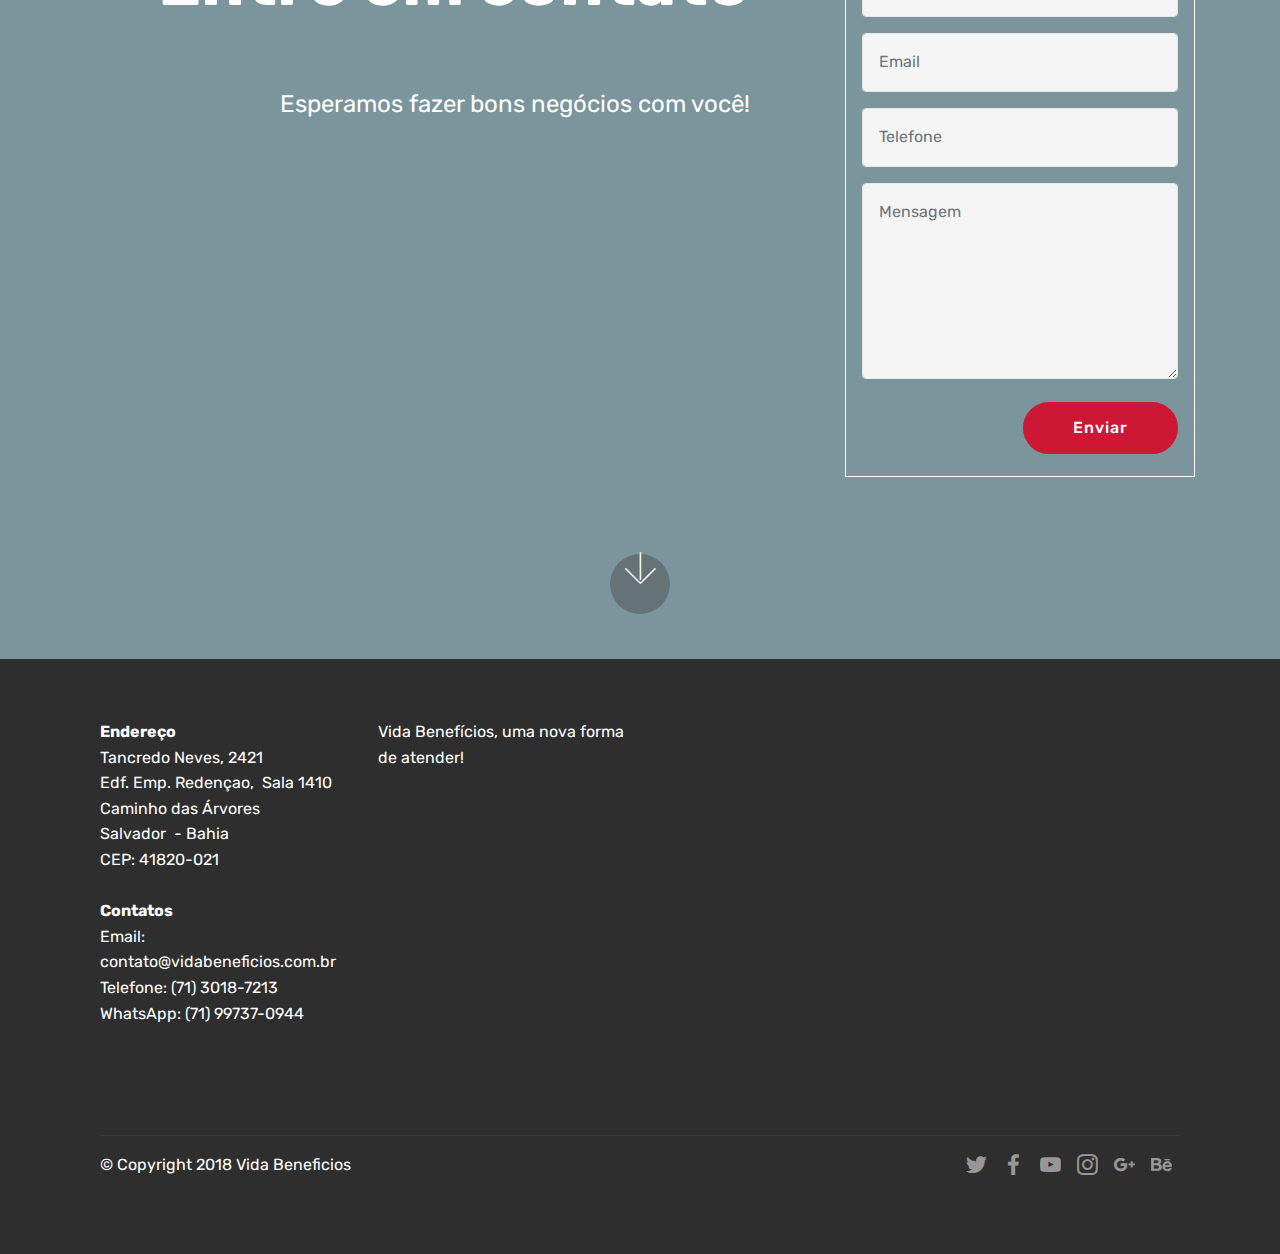
==== commit cc787ae9: "Poupador" ====
--- a/index.html
+++ b/index.html
@@ -63,9 +63,15 @@
                             </a>
                         </li>
                          <li class="nav-item">
-                        <a class="nav-link link text-white display-7" href="index.html#tabs3-x">
+                            <a class="nav-link link text-white display-7" href="index.html#tabs3-x">
                             <span class="mbri-file mbr-iconfont mbr-iconfont-btn"></span>
-                        Serviços
+                            Serviços
+                        </a>
+                        </li>
+                         <li class="nav-item">
+                            <a class="nav-link link text-white display-7" href="index.html#table1-11">
+                            <span class="mbri-cash mbr-iconfont mbr-iconfont-btn"></span>
+                            Poupador
                         </a>
                         </li>
                         <li class="nav-item"><a class="nav-link link text-white display-7" href="index.html#header15-k">
@@ -80,9 +86,23 @@
 
 <section class="engine"><a href="#">mobile website builder</a></section><section class="carousel slide cid-qRk2TfQdIG" data-interval="false" id="slider1-z">
 
-    
-
-    <div class="full-screen"><div class="mbr-slider slide carousel" data-pause="true" data-keyboard="false" data-ride="carousel" data-interval="4000"><ol class="carousel-indicators"><li data-app-prevent-settings="" data-target="#slider1-z" data-slide-to="0"></li><li data-app-prevent-settings="" data-target="#slider1-z" data-slide-to="1"></li><li data-app-prevent-settings="" data-target="#slider1-z" data-slide-to="2"></li><li data-app-prevent-settings="" data-target="#slider1-z" class=" active" data-slide-to="3"></li></ol><div class="carousel-inner" role="listbox"><div class="carousel-item slider-fullscreen-image" data-bg-video-slide="false" style="background-image: url(assets/images/seguros-2000x1125.jpg);"><div class="container container-slide"><div class="image_wrapper"><div class="mbr-overlay"></div><img src="assets/images/seguros-2000x1125.jpg"><div class="carousel-caption justify-content-center"><div class="col-10 align-right"><h2 class="mbr-fonts-style display-1">Seguros</h2><p class="lead mbr-text mbr-fonts-style display-5">Pessoas e Benefícios entre outros.</p></div></div></div></div></div><div class="carousel-item slider-fullscreen-image" data-bg-video-slide="false" style="background-image: url(assets/images/refeicao-1-2000x1333.jpg);"><div class="container container-slide"><div class="image_wrapper"><div class="mbr-overlay"></div><img src="assets/images/refeicao-1-2000x1333.jpg"><div class="carousel-caption justify-content-center"><div class="col-10 align-right"><h2 class="mbr-fonts-style display-1">Vale Refeição</h2><p class="lead mbr-text mbr-fonts-style display-5">Ampla rede credenciada da Ticket: em 97% das cidades do Brasil<br>Praticidade e pontualidade<br></p></div></div></div></div></div><div class="carousel-item slider-fullscreen-image" data-bg-video-slide="false" style="background-image: url(assets/images/alimentacao-2-2000x1333.jpg);"><div class="container container-slide"><div class="image_wrapper"><div class="mbr-overlay"></div><img src="assets/images/alimentacao-2-2000x1333.jpg"><div class="carousel-caption justify-content-center"><div class="col-10 align-right"><h2 class="mbr-fonts-style display-1">Vale Alimentação</h2><p class="lead mbr-text mbr-fonts-style display-5">Rede nacional da Ticket com 97% de aceitação no Brasil.<br>Auxílio para determinar o valor pelo acordo sindical da categoria</p></div></div></div></div></div><div class="carousel-item slider-fullscreen-image active" data-bg-video-slide="false" style="background-image: url(assets/images/transporte-2000x1333.jpg);"><div class="container container-slide"><div class="image_wrapper"><div class="mbr-overlay"></div><img src="assets/images/transporte-2000x1333.jpg"><div class="carousel-caption justify-content-center"><div class="col-10 align-right"><h2 class="mbr-fonts-style display-1">Vale Transporte</h2><p class="lead mbr-text mbr-fonts-style display-5">Emissores de todo o Brasil com logística própria.<br>Parceria com mais de 1200 emissores em todo o país.<br></p></div></div></div></div></div></div><a data-app-prevent-settings="" class="carousel-control carousel-control-prev" role="button" data-slide="prev" href="#slider1-z"><span aria-hidden="true" class="mbri-left mbr-iconfont"></span><span class="sr-only">Previous</span></a><a data-app-prevent-settings="" class="carousel-control carousel-control-next" role="button" data-slide="next" href="#slider1-z"><span aria-hidden="true" class="mbri-right mbr-iconfont"></span><span class="sr-only">Next</span></a></div></div>
+    <div class="full-screen"><div class="mbr-slider slide carousel" data-pause="true" data-keyboard="false" data-ride="carousel" data-interval="4000"><ol class="carousel-indicators"><li data-app-prevent-settings="" data-target="#slider1-z" data-slide-to="0"></li><li data-app-prevent-settings="" data-target="#slider1-z" data-slide-to="1"></li><li data-app-prevent-settings="" data-target="#slider1-z" data-slide-to="2"></li><li data-app-prevent-settings="" data-target="#slider1-z" class=" active" data-slide-to="3"></li></ol><div class="carousel-inner" role="listbox"><div class="carousel-item slider-fullscreen-image" data-bg-video-slide="false" style="background-image: url(assets/images/seguros-2000x1125.jpg);"><div class="container container-slide"><div class="image_wrapper"><div class="mbr-overlay"></div><img src="assets/images/seguros-2000x1125.jpg"><div class="carousel-caption justify-content-center"><div class="col-10 align-right"><h2 class="mbr-fonts-style display-1">Seguros</h2><p class="lead mbr-text mbr-fonts-style display-5">Pessoas e Benefícios entre outros.</p></div></div></div></div></div><div class="carousel-item slider-fullscreen-image" data-bg-video-slide="false" style="background-image: url(assets/images/refeicao-1-2000x1333.jpg);"><div class="container container-slide"><div class="image_wrapper"><div class="mbr-overlay"></div>
+    <img src="assets/images/refeicao-1-2000x1333.jpg">
+    <div class="carousel-caption justify-content-center">
+        <div class="col-10 align-right">
+            <h2 class="mbr-fonts-style display-1">Vale Refeição</h2>
+        
+            <p class="lead mbr-text mbr-fonts-style display-5">Ampla rede credenciada da Ticket: em 97% das cidades do Brasil<br>Praticidade e pontualidade<br></p>
+            </div></div></div>
+            </div></div><div class="carousel-item slider-fullscreen-image" data-bg-video-slide="false" style="background-image: url(assets/images/alimentacao-2-2000x1333.jpg);"><div class="container container-slide"><div class="image_wrapper"><div class="mbr-overlay"></div><img src="assets/images/alimentacao-2-2000x1333.jpg"><div class="carousel-caption justify-content-center"><div class="col-10 align-right"><h2 class="mbr-fonts-style display-1">Vale Alimentação</h2><p class="lead mbr-text mbr-fonts-style display-5">Rede nacional da Ticket com 97% de aceitação no Brasil.<br>Auxílio para determinar o valor pelo acordo sindical da categoria</p></div></div></div></div></div><div class="carousel-item slider-fullscreen-image active" data-bg-video-slide="false" style="background-image: url(assets/images/transporte-2000x1333.jpg);"><div class="container container-slide"><div class="image_wrapper"><div class="mbr-overlay"></div>
+            <img src="assets/images/transporte-2000x1333.jpg">
+            <div class="carousel-caption justify-content-center">
+                <div class="col-10 align-right">
+                    <h2 class="mbr-fonts-style display-1">Vale Transporte</h2>
+                    <a class="nav-link link text-white display-7" href="index.html#table1-11">
+                            Nosso sistema poupador ao seu alcance
+                        </a>
+                <p class="lead mbr-text mbr-fonts-style display-5">Emissores de todo o Brasil com logística própria.<br>Parceria com mais de 1200 emissores em todo o país.<br></p></div></div></div></div></div></div><a data-app-prevent-settings="" class="carousel-control carousel-control-prev" role="button" data-slide="prev" href="#slider1-z"><span aria-hidden="true" class="mbri-left mbr-iconfont"></span><span class="sr-only">Previous</span></a><a data-app-prevent-settings="" class="carousel-control carousel-control-next" role="button" data-slide="next" href="#slider1-z"><span aria-hidden="true" class="mbri-right mbr-iconfont"></span><span class="sr-only">Next</span></a></div></div>
 
 </section>
 
@@ -94,7 +114,6 @@
     <div class="container">
         <h2 class="mbr-section-title pb-3 mbr-fonts-style display-2">
             Soluçoes e Produtos</h2>
-
         <div class="media-container-row container">
             <div class="card col-12 col-md-6 p-5 m-3 align-center col-lg-4">
                 <div class="card-img">
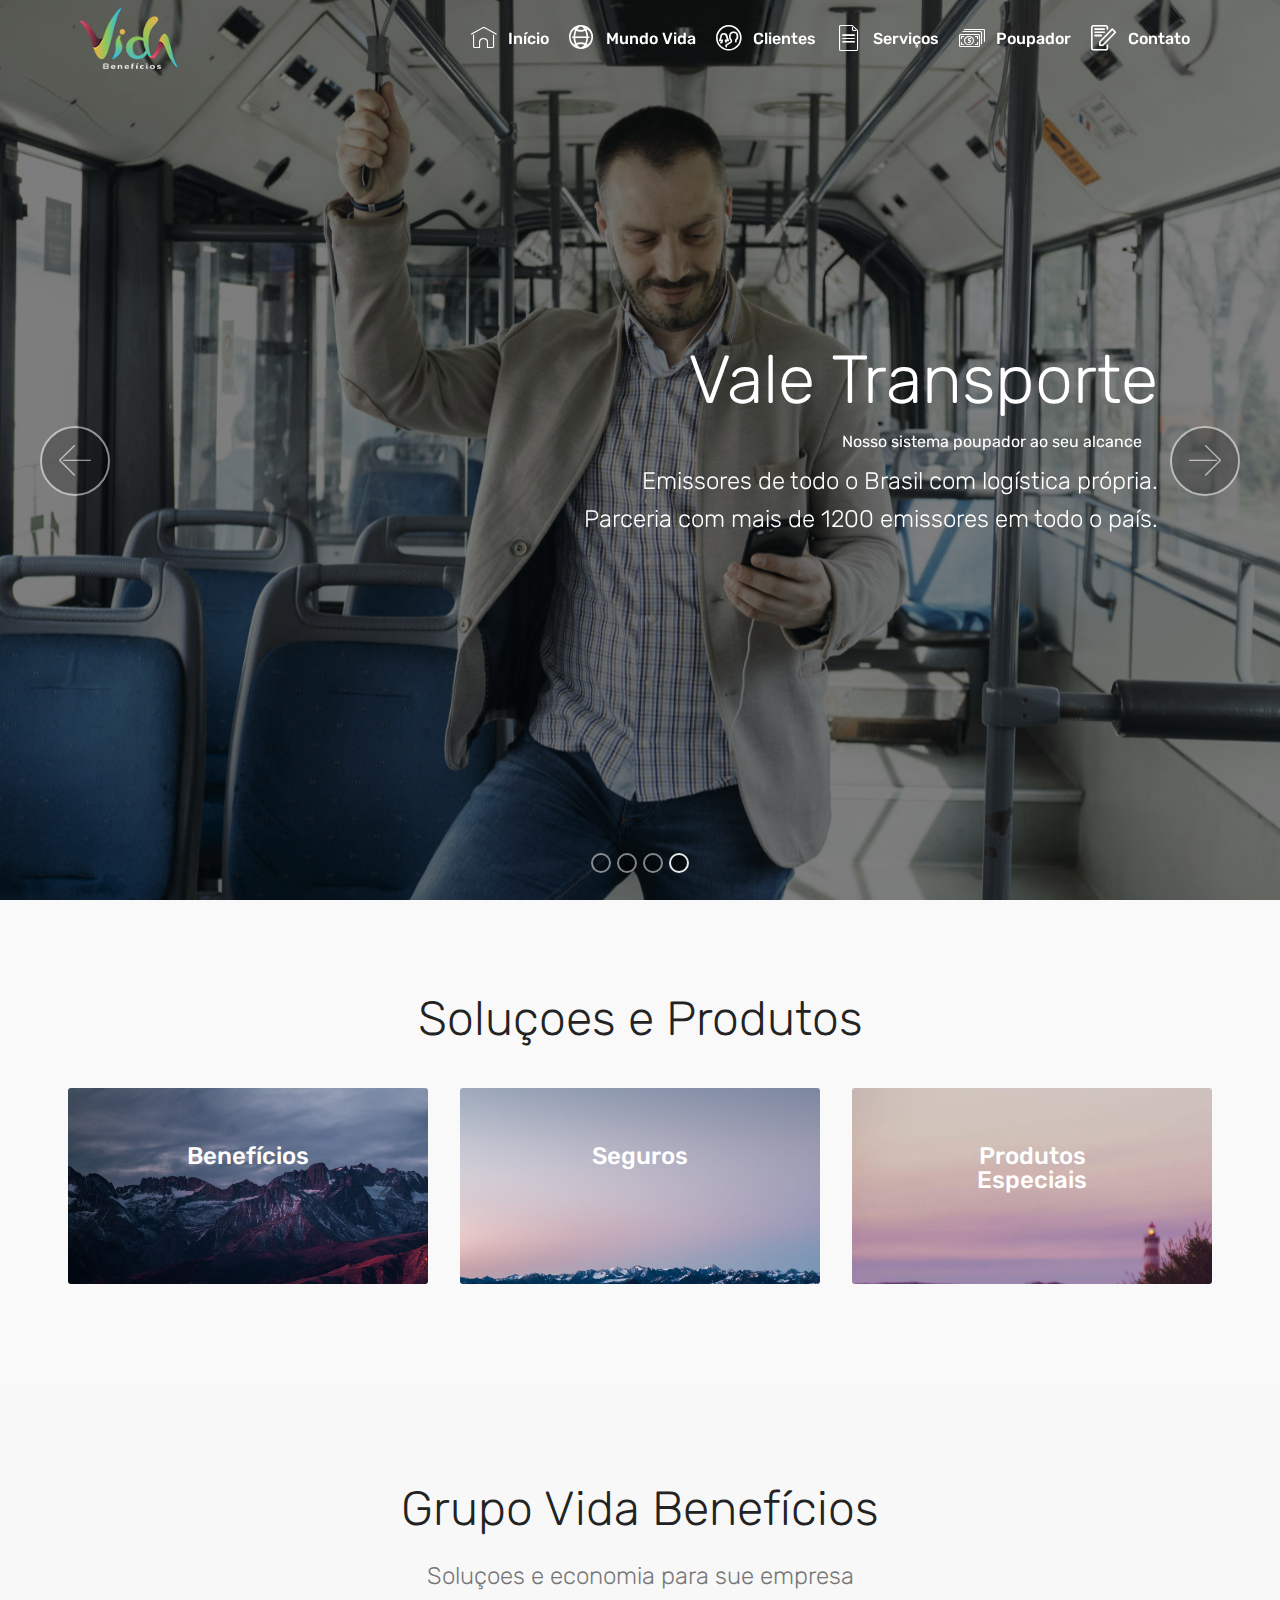
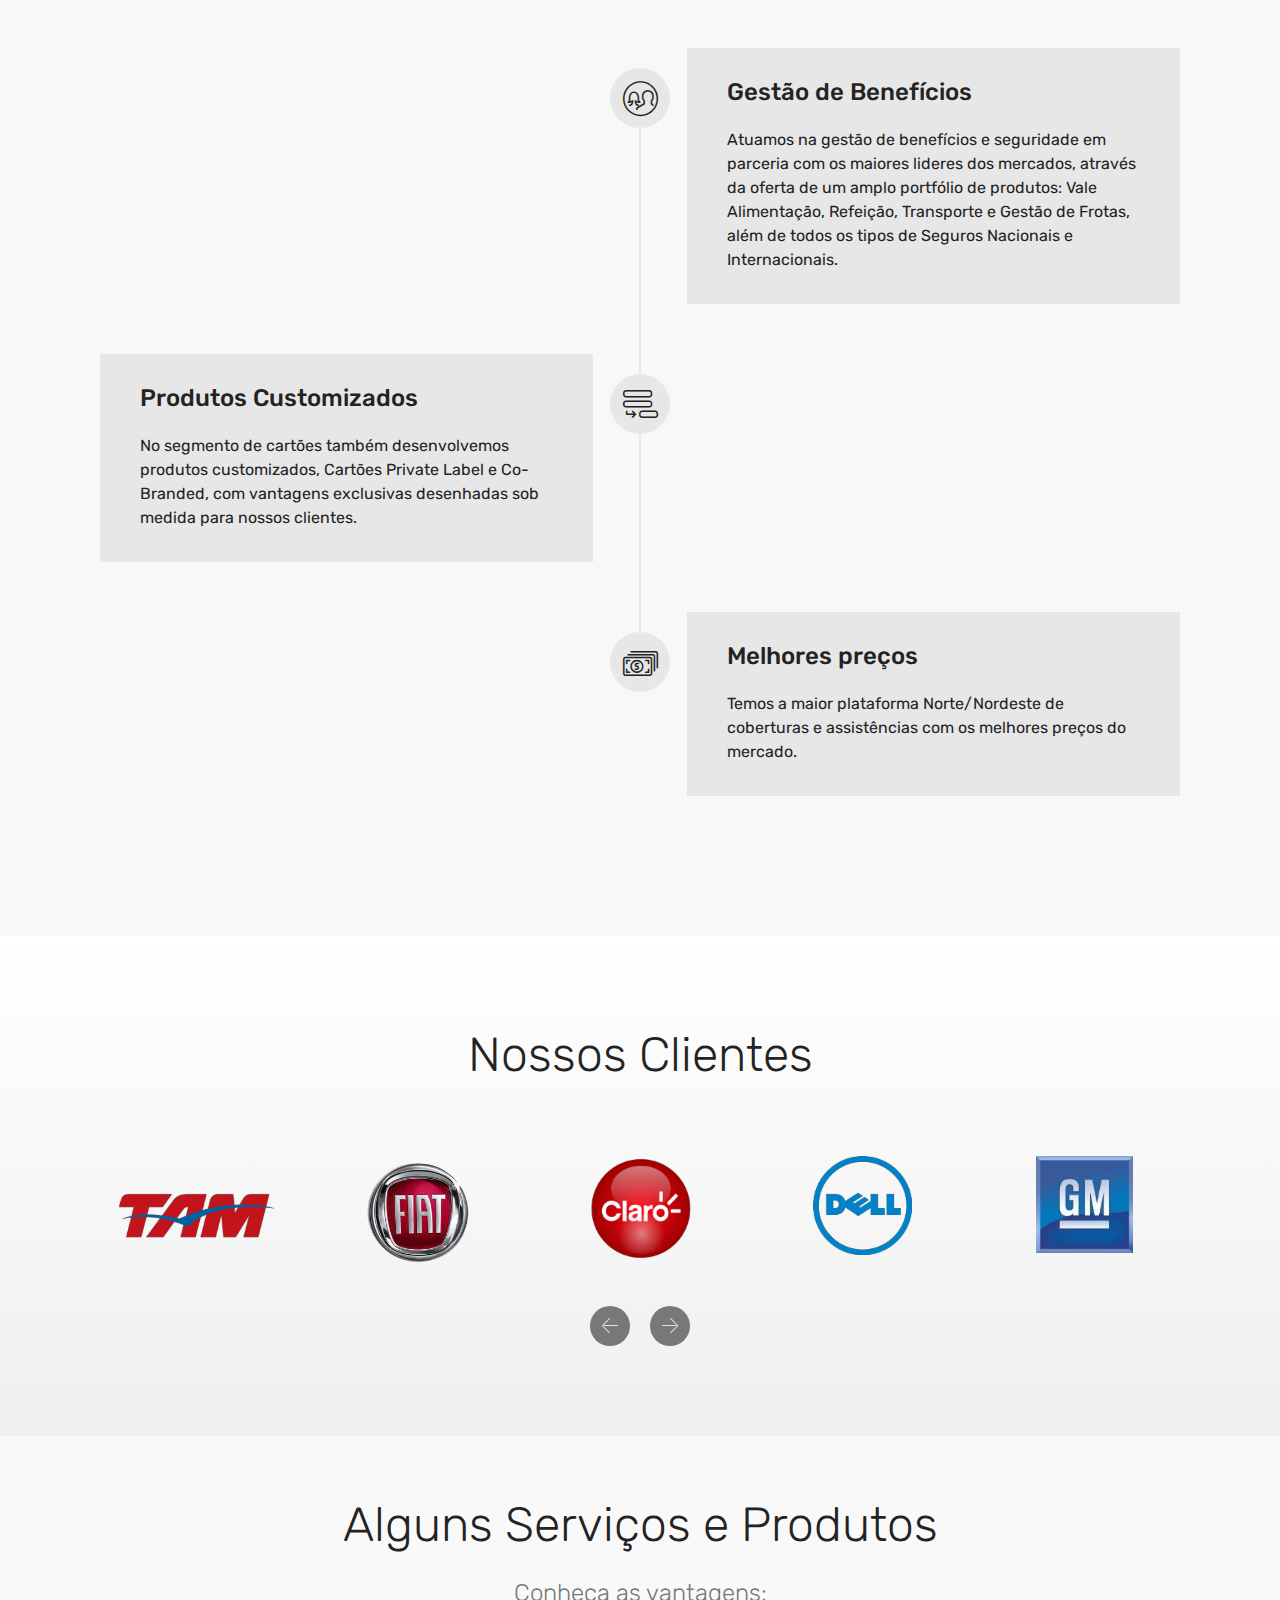
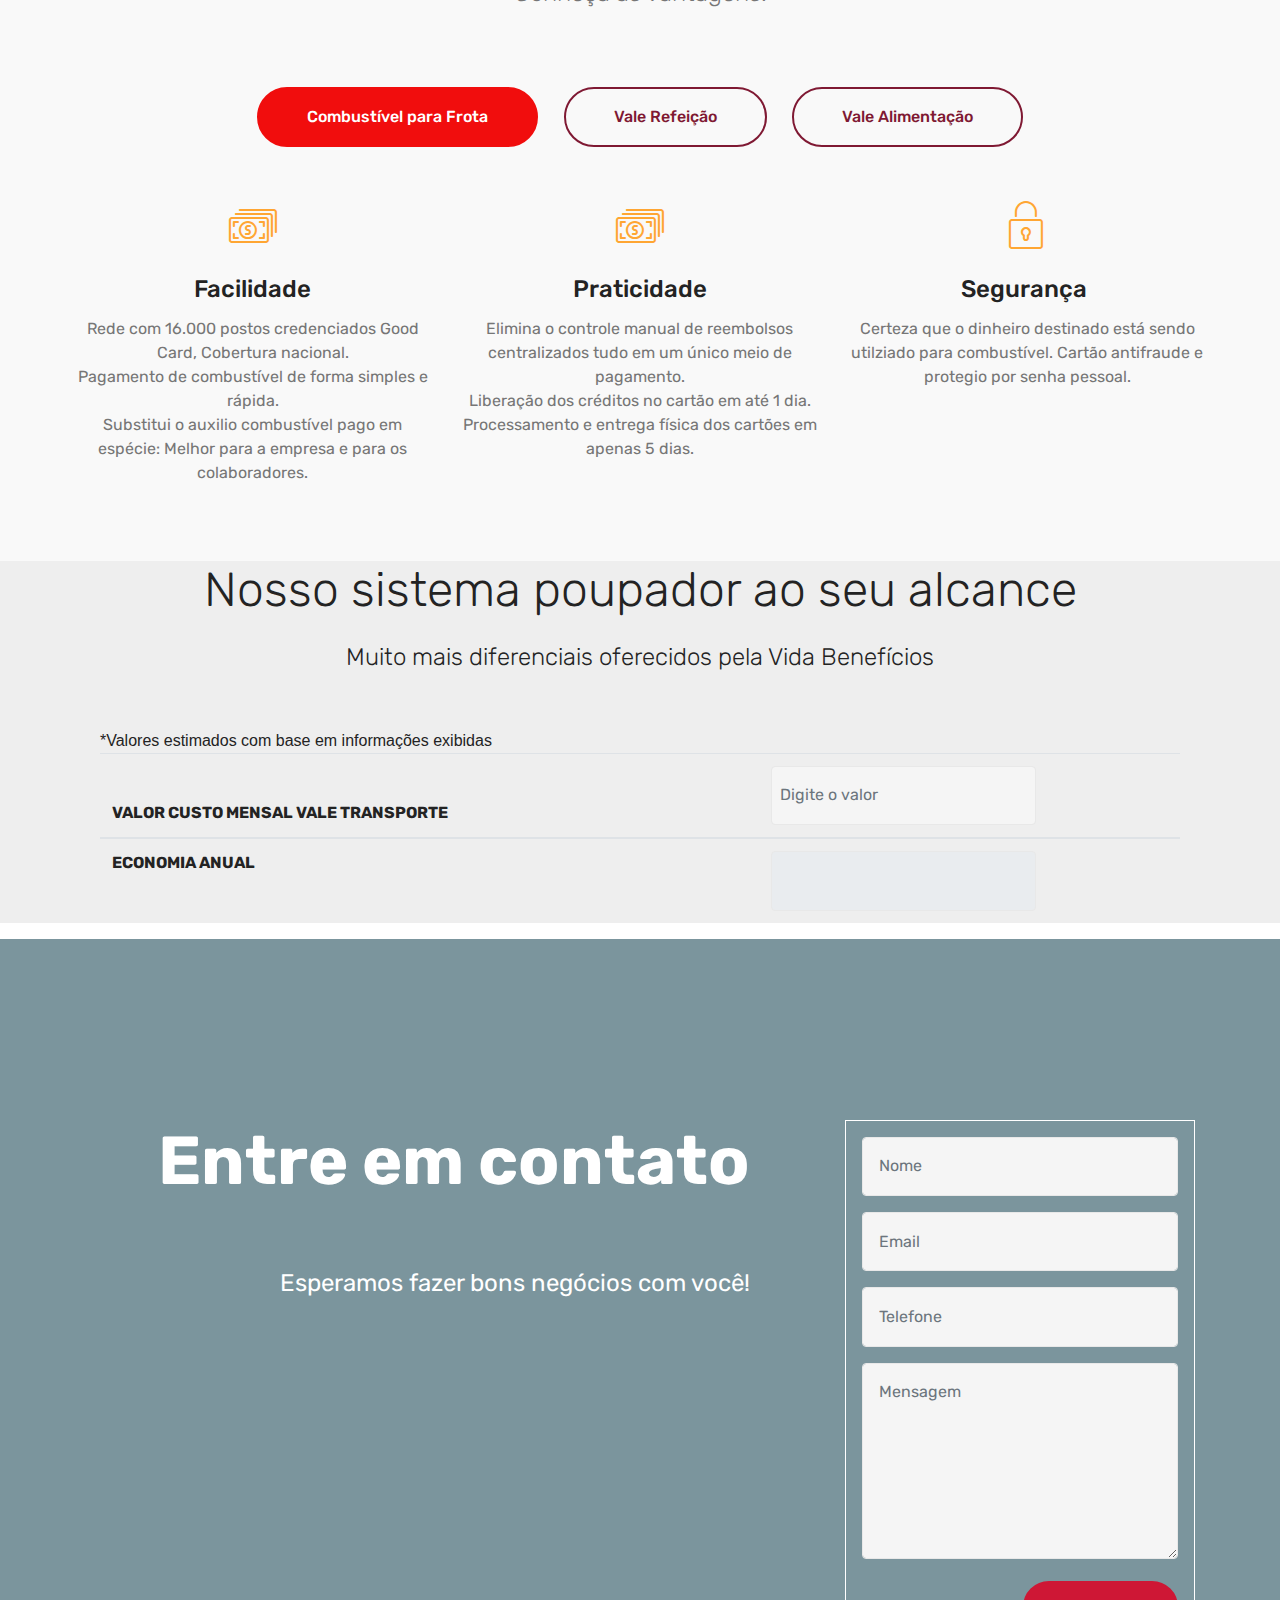
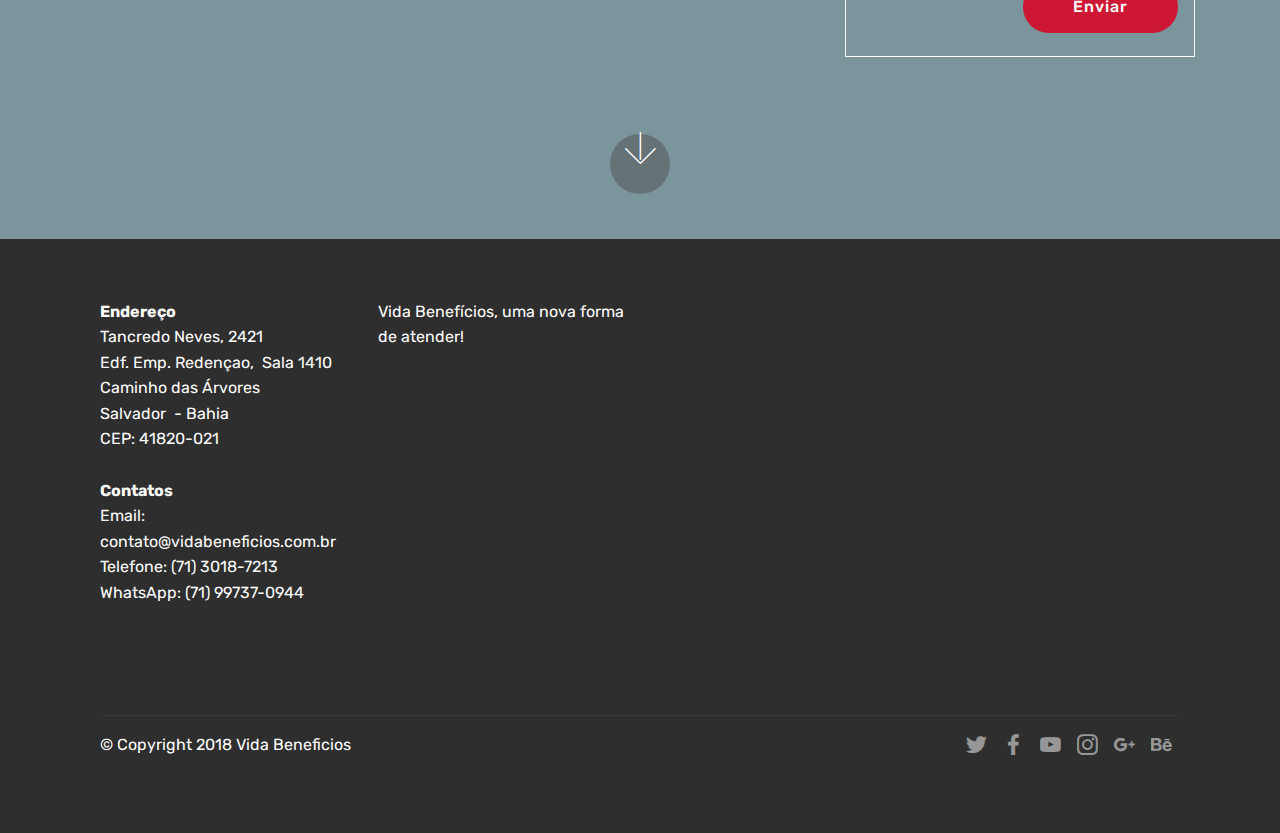
==== commit 53bd5f9f: "Alteração das imagens" ====
--- a/index.html
+++ b/index.html
@@ -85,24 +85,84 @@
 </section>
 
 <section class="engine"><a href="#">mobile website builder</a></section><section class="carousel slide cid-qRk2TfQdIG" data-interval="false" id="slider1-z">
-
-    <div class="full-screen"><div class="mbr-slider slide carousel" data-pause="true" data-keyboard="false" data-ride="carousel" data-interval="4000"><ol class="carousel-indicators"><li data-app-prevent-settings="" data-target="#slider1-z" data-slide-to="0"></li><li data-app-prevent-settings="" data-target="#slider1-z" data-slide-to="1"></li><li data-app-prevent-settings="" data-target="#slider1-z" data-slide-to="2"></li><li data-app-prevent-settings="" data-target="#slider1-z" class=" active" data-slide-to="3"></li></ol><div class="carousel-inner" role="listbox"><div class="carousel-item slider-fullscreen-image" data-bg-video-slide="false" style="background-image: url(assets/images/seguros-2000x1125.jpg);"><div class="container container-slide"><div class="image_wrapper"><div class="mbr-overlay"></div><img src="assets/images/seguros-2000x1125.jpg"><div class="carousel-caption justify-content-center"><div class="col-10 align-right"><h2 class="mbr-fonts-style display-1">Seguros</h2><p class="lead mbr-text mbr-fonts-style display-5">Pessoas e Benefícios entre outros.</p></div></div></div></div></div><div class="carousel-item slider-fullscreen-image" data-bg-video-slide="false" style="background-image: url(assets/images/refeicao-1-2000x1333.jpg);"><div class="container container-slide"><div class="image_wrapper"><div class="mbr-overlay"></div>
-    <img src="assets/images/refeicao-1-2000x1333.jpg">
-    <div class="carousel-caption justify-content-center">
-        <div class="col-10 align-right">
-            <h2 class="mbr-fonts-style display-1">Vale Refeição</h2>
-        
-            <p class="lead mbr-text mbr-fonts-style display-5">Ampla rede credenciada da Ticket: em 97% das cidades do Brasil<br>Praticidade e pontualidade<br></p>
-            </div></div></div>
-            </div></div><div class="carousel-item slider-fullscreen-image" data-bg-video-slide="false" style="background-image: url(assets/images/alimentacao-2-2000x1333.jpg);"><div class="container container-slide"><div class="image_wrapper"><div class="mbr-overlay"></div><img src="assets/images/alimentacao-2-2000x1333.jpg"><div class="carousel-caption justify-content-center"><div class="col-10 align-right"><h2 class="mbr-fonts-style display-1">Vale Alimentação</h2><p class="lead mbr-text mbr-fonts-style display-5">Rede nacional da Ticket com 97% de aceitação no Brasil.<br>Auxílio para determinar o valor pelo acordo sindical da categoria</p></div></div></div></div></div><div class="carousel-item slider-fullscreen-image active" data-bg-video-slide="false" style="background-image: url(assets/images/transporte-2000x1333.jpg);"><div class="container container-slide"><div class="image_wrapper"><div class="mbr-overlay"></div>
-            <img src="assets/images/transporte-2000x1333.jpg">
-            <div class="carousel-caption justify-content-center">
-                <div class="col-10 align-right">
-                    <h2 class="mbr-fonts-style display-1">Vale Transporte</h2>
-                    <a class="nav-link link text-white display-7" href="index.html#table1-11">
-                            Nosso sistema poupador ao seu alcance
-                        </a>
-                <p class="lead mbr-text mbr-fonts-style display-5">Emissores de todo o Brasil com logística própria.<br>Parceria com mais de 1200 emissores em todo o país.<br></p></div></div></div></div></div></div><a data-app-prevent-settings="" class="carousel-control carousel-control-prev" role="button" data-slide="prev" href="#slider1-z"><span aria-hidden="true" class="mbri-left mbr-iconfont"></span><span class="sr-only">Previous</span></a><a data-app-prevent-settings="" class="carousel-control carousel-control-next" role="button" data-slide="next" href="#slider1-z"><span aria-hidden="true" class="mbri-right mbr-iconfont"></span><span class="sr-only">Next</span></a></div></div>
+    
+    <div class="full-screen"><div class="mbr-slider slide carousel" data-pause="true" data-keyboard="false" data-ride="carousel" data-interval="4000">
+        <ol class="carousel-indicators"><li data-app-prevent-settings="" data-target="#slider1-z" data-slide-to="0"></li>
+            <li data-app-prevent-settings="" data-target="#slider1-z" data-slide-to="1"></li>
+            <li data-app-prevent-settings="" data-target="#slider1-z" data-slide-to="2"></li>
+            <li data-app-prevent-settings="" data-target="#slider1-z" class=" active" data-slide-to="3"></li>
+        </ol>
+
+        <div class="carousel-inner" role="listbox">
+            <div class="carousel-item slider-fullscreen-image" data-bg-video-slide="false" style="background-image: url(assets/images/seguros-2000x1125.jpg);">
+                <div class="container container-slide">
+                    <div class="image_wrapper">
+                        <div class="mbr-overlay"></div>
+                        <img src="assets/images/seguros-2000x1125.jpg">
+                        <div class="carousel-caption justify-content-center">
+                            <div class="col-10 align-right">
+                                <h2 class="mbr-fonts-style display-1">Seguros</h2>
+                                <p class="lead mbr-text mbr-fonts-style display-5">Pessoas e Benefícios entre outros.</p>
+                            </div>
+                        </div>
+                    </div>
+                </div>
+            </div>
+            
+            <div class="carousel-item slider-fullscreen-image" data-bg-video-slide="false" style="background-image: url(assets/images/refeicao-1-2000x1333.jpg);">
+                <div class="container container-slide">
+                    <div class="image_wrapper">
+                        <div class="mbr-overlay"></div>
+                            <img src="assets/images/refeicao-1-2000x1333.jpg">
+                                <div class="carousel-caption justify-content-center">
+                                    <div class="col-10 align-right">
+                                        <h2 class="mbr-fonts-style display-1">Vale Refeição</h2>
+                                            <p class="lead mbr-text mbr-fonts-style display-5">Ampla rede credenciada da Ticket: em 97% das cidades do Brasil<br>Praticidade e pontualidade<br></p>
+                                    </div>
+                                </div>
+                        </div>
+                    </div>
+            </div>
+            <div class="carousel-item slider-fullscreen-image" data-bg-video-slide="false" style="background-image: url(assets/images/alimentacao-2-2000x1333.jpg);">
+                <div class="container container-slide">
+                    <div class="image_wrapper">  
+                        <div class="mbr-overlay"></div>
+                            <img src="assets/images/alimentacao-2-2000x1333.jpg">
+                                <div class="carousel-caption justify-content-center">
+                                      <div class="col-10 align-right">
+                                            <h2 class="mbr-fonts-style display-1">Vale Alimentação</h2>
+                                                 <p class="lead mbr-text mbr-fonts-style display-5">Rede nacional da Ticket com 97% de aceitação no Brasil.<br>Auxílio para determinar o valor pelo acordo sindical da categoria</p>
+                                        </div>
+                                    </div>
+                                </div>
+                         </div>
+                    </div>
+                    <div class="carousel-item slider-fullscreen-image active" data-bg-video-slide="false" style="background-image: url(assets/images/transporte-2000x1333.jpg);">
+                        <div class="container container-slide">
+                            <div class="image_wrapper">
+                                <div class="mbr-overlay"></div>
+                                     <img src="assets/images/transporte-2000x1333.jpg">
+                                         <div class="carousel-caption justify-content-center">
+                                            <div class="col-10 align-right">
+                                                <h2 class="mbr-fonts-style display-1">Vale Transporte</h2>
+                                                     <a class="nav-link link text-white display-7" href="index.html#table1-11">
+                                                        Nosso sistema poupador ao seu alcance
+                                                    </a>
+                                                     <p class="lead mbr-text mbr-fonts-style display-5">Emissores de todo o Brasil com logística própria.<br>Parceria com mais de 1200 emissores em todo o país.<br></p>
+                                            </div>
+                                        </div>
+                                    </div>
+                            </div>
+                        </div>
+                    </div>
+
+
+
+                <a data-app-prevent-settings="" class="carousel-control carousel-control-prev" role="button" data-slide="prev" href="#slider1-z">
+                    <span aria-hidden="true" class="mbri-left mbr-iconfont"></span><span class="sr-only">Anteior</span></a>
+                    <a data-app-prevent-settings="" class="carousel-control carousel-control-next" role="button" data-slide="next" href="#slider1-z">
+                        <span aria-hidden="true" class="mbri-right mbr-iconfont"></span><span class="sr-only">Próximo</span>
+                        </a></div></div>
 
 </section>
 
@@ -536,60 +596,26 @@
           <table class="table" cellspacing="0">
             <thead>
               <tr class="table-heads ">
-              <th class="head-item mbr-fonts-style display-7">PERIODO MÊS 1</th>
+              <th class="head-item mbr-fonts-style display-7">VALOR CUSTO MENSAL VALE TRANSPORTE</th>
                       <th class="head-item mbr-fonts-style display-7"></th>
                       <th class="head-item mbr-fonts-style display-7"></th>
                       <th class="head-item mbr-fonts-style display-7">
                            <input id="proposta"  name="proposta" type="text" 
-                            class="form-control col-md-12 moeda"
+                            class="form-control col-md-8 moeda"
                             onblur="calculoPopa();" placeholder="Digite o valor"/>
                         </th></tr>
             </thead>
 
             <tbody>
-            <tr> 
-                <td class="body-item mbr-fonts-style display-7">Previsão de poupador</td>
-                <td class="body-item mbr-fonts-style display-7"></td>
-                <td class="body-item mbr-fonts-style display-7">9%</td>
-                <td class="body-item mbr-fonts-style display-7">  <input id="valorResto" type="text" class="form-control col-md-12 moeda" disabled readonly>
-                   
-                </td>
-
-            </tr>
-              <th class="head-item mbr-fonts-style display-7">NOVO PEDIDO ECONÔMICO</th>
-              <td class="body-item mbr-fonts-style display-7"></td>
-              <td class="body-item mbr-fonts-style display-7">35</td>
-              <td class="body-item mbr-fonts-style display-7">
-                 <input id="valorProposta" type="text" class="form-control col-md-12 moeda" disabled readonly>
-              </td>
-              </tr>
-            
-            <tr>   
-              <td class="body-item mbr-fonts-style display-7">Desconto sobre</td>
-              <td class="body-item mbr-fonts-style display-7"></td>
-              <td class="body-item mbr-fonts-style display-7">30%</td>
-              <td class="body-item mbr-fonts-style display-7">
-                   <input id="valorDesconto" type="text" class="form-control col-md-12 moeda" disabled readonly>
-              </td>
-            </tr>
-            <tr>
-              <td class="head-item mbr-fonts-style display-7">Taxa Admistrativa</th>
-                <td class="body-item mbr-fonts-style display-7"></td>
-                <td class="body-item mbr-fonts-style display-7">1.5%</td>
-                <td class="body-item mbr-fonts-style display-7"><input id="valorTaxaAdm" type="text" class="form-control col-md-12 moeda" disabled readonly></td>
-            </tr>
         
          </tr>
-              <th class="head-item mbr-fonts-style display-7">TOTAL</th>
+              
+           </tr>
+              <th class="head-item mbr-fonts-style display-7">ECONOMIA ANUAL</th>
               <td class="body-item mbr-fonts-style display-7"></td>
               <td class="body-item mbr-fonts-style display-7"></td>
-              <td class="body-item mbr-fonts-style display-7"><input id="valorTotal" type="text" class="form-control col-md-12 moeda" disabled readonly></td>
-         </tr>
-           </tr>
-              <th class="head-item mbr-fonts-style display-7">Economia Anual</th>
-              <td class="body-item mbr-fonts-style display-7"></td>
-              <td class="body-item mbr-fonts-style display-7"></td>
-              <td class="body-item mbr-fonts-style display-7"><input id="valorAnual" type="text" class="form-control col-md-12 moeda" disabled readonly></td>
+              <td class="body-item mbr-fonts-style display-7">
+                  <input id="valorAnual" type="text" class="form-control col-md-8 moeda" disabled readonly></td>
          </tr>
             *Valores estimados com base em informações exibidas
         </tbody>
